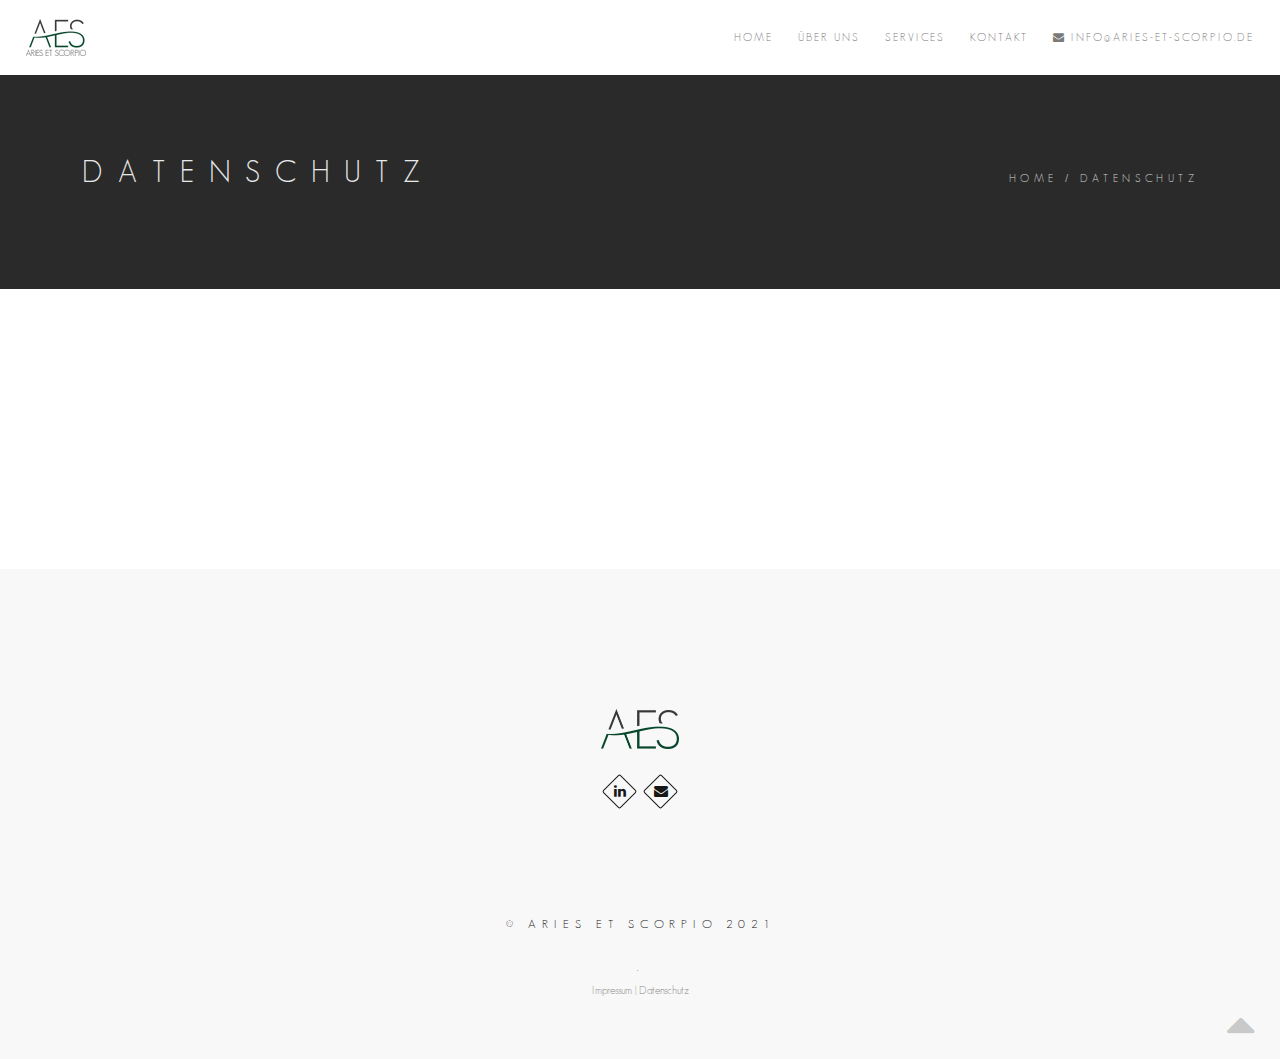
==== datenschutz.html @ bfdb9d90 "initial commit" ====
<!DOCTYPE html>
<!-- Change the value of lang="en" attribute if your website's language is not English.
You can find the code of your language here - https://www.w3schools.com/tags/ref_language_codes.asp -->
<html lang="de">
    <head>
        <title>Aries et Scorpio UG (haftungsbeschränkt)</title>
        <meta name="description" content="">    
        <meta charset="utf-8">
        <meta name="author" content="https://aries-et-scorpio.de">
        <!--[if IE]><meta http-equiv='X-UA-Compatible' content='IE=edge,chrome=1'><![endif]-->
        <meta name="viewport" content="width=device-width, initial-scale=1.0" />
        
        <!-- Favicons -->
        <link rel="shortcut icon" href="images/favicon.png">

        <!-- CSS -->
        <link rel="stylesheet" href="css/bootstrap.min.css">
        <link rel="stylesheet" href="css/style.css">
        <link rel="stylesheet" href="css/style-responsive.css">
        <link rel="stylesheet" href="css/animate.min.css">
        <link rel="stylesheet" href="css/vertical-rhythm.min.css">
        <link rel="stylesheet" href="css/owl.carousel.css">
        <link rel="stylesheet" href="css/magnific-popup.css">
    </head>
    <body class="appear-animate">
        
        <!-- Page Loader -->        
        <div class="page-loader">
            <div class="loader">Loading...</div>
        </div>
        <!-- End Page Loader -->

        <!-- Skip to Content -->
        <a href="#main" class="btn skip-to-content">Skip to Content</a>
        <!-- End Skip to Content -->
        
        <!-- Page Wrap -->
        <div class="page" id="top">
            
            <!-- Navigation panel -->
            <nav class="main-nav js-stick">
                <div class="full-wrapper relative clearfix">
                    <!-- Logo ( * your text or image into link tag *) -->
                    <div class="nav-logo-wrap local-scroll">
                        <a href="intro.html" class="logo">
                            <img src="images/logo-header.png" alt="" />
                        </a>
                    </div>
                    <div class="mobile-nav" role="button" tabindex="0">
                        <i class="fa fa-bars"></i>
                        <span class="sr-only">Menu</span>
                    </div>
                    
                    <!-- Main Menu -->
                    <div class="inner-nav desktop-nav">
                        <ul class="clearlist scroll-nav local-scroll">
                            <li><a href="index.html#home">Home</a></li>
                            <li><a href="index.html#about">Über uns</a></li>
                            <li><a href="index.html#services">Services</a></li>
                            <li><a href="index.html#contact">Kontakt</a></li>
                            <li><a href="mailto:info@aries-et-scorpio.de"><i class="fa fa-envelope"></i> info@aries-et-scorpio.de</a></li>    
                        </ul>
                    </div>
                     <!-- End Main Menu -->

                </div>
            </nav>
            <!-- End Navigation panel -->
            
            <main id="main">
            
                <!-- Head Section -->
                <section class="small-section bg-dark-lighter">
                    <div class="relative container align-left">
                        
                        <div class="row">
                            
                            <div class="col-md-8">
                                <h1 class="hs-line-11 font-alt mb-20 mb-xs-0">Datenschutz</h1>
                            </div>
                            
                            <div class="col-md-4 mt-30">
                                <div class="mod-breadcrumbs font-alt align-right">
                                    <a href="index.html">Home</a>&nbsp;/&nbsp;<a href="datenschutz.html">Datenschutz</a>
                                </div>
                                
                            </div>
                        </div>
                        
                    </div>
                </section>
                <!-- End Head Section -->
                
                
                <!-- Section -->
                <section class="page-section">
                    <div class="container relative">
                        
                        <div class="row section-text">
                            <div class="col-lg-10 offset-lg-1 col-xl-8 offset-xl-2">
                            
                                
                            </div>
                        </div>
                        
                    </div>
                </section>
                <!-- End Section -->
                
            
            </main>
            
             <!-- Foter -->
             <footer class="page-section bg-gray-lighter footer pb-60">
                <div class="container">
                    
                    <!-- Footer Logo -->
                    <div class="local-scroll mb-30 wow fadeInUp" data-wow-duration="1.2s">
                        <a href="#top"><img src="images/logo-footer.png" width="78" height="36" alt="Company logo" /><span class="sr-only">Scroll to the top of the page</span></a>
                    </div>
                    <!-- End Footer Logo -->
                    
                    <!-- Social Links -->
                    <div class="footer-social-links mb-110 mb-xs-60">
                        <a href="https://www.linkedin.com/company/aries-et-scorpio-ug-haftungsbeschr%C3%A4nkt" title="LinkedIn" target="_blank"><i class="fa fa-linkedin"></i> <span class="sr-only">LinkedIn+ profile</span></a>
                        <a href="mailto:info@aries-et-scorpio.de"><i class="fa fa-envelope"></i><span class="sr-only">info@aries-et-scorpio.de</span></a>   
                    </div>
                    <!-- End Social Links -->
                    
                    <!-- Footer Text -->
                    <div class="footer-text">
                        
                        <!-- Copyright -->
                        <div class="footer-copy font-alt">
                            <p>© Aries et Scorpio 2021</p>.
                        </div>
                        <!-- End Copyright -->
                        
                        
                        <div class="footer-made">
                           <a href="impressum.html" target="_blank">Impressum</a> | <a href="datenschutz.html" target="_blank">Datenschutz</a>                        
                        </div>
                        
                    </div>
                    <!-- End Footer Text --> 
                    
                 </div>
                 
                 
                 <!-- Top Link -->
                 <div class="local-scroll">
                     <a href="#top" class="link-to-top"><i class="fa fa-caret-up"></i></a>
                 </div>
                 <!-- End Top Link -->
                 
            </footer>
            <!-- End Foter -->
        
        
        </div>
        <!-- End Page Wrap -->
        
        
        <!-- JS -->
        <script type="text/javascript" src="js/jquery-3.5.1.min.js"></script>
        <script type="text/javascript" src="js/jquery.easing.1.3.js"></script>
        <script type="text/javascript" src="js/bootstrap.bundle.min.js"></script>        
        <script type="text/javascript" src="js/SmoothScroll.js"></script>
        <script type="text/javascript" src="js/jquery.scrollTo.min.js"></script>
        <script type="text/javascript" src="js/jquery.localScroll.min.js"></script>
        <script type="text/javascript" src="js/jquery.viewport.mini.js"></script>
        <script type="text/javascript" src="js/jquery.countTo.js"></script>
        <script type="text/javascript" src="js/jquery.appear.js"></script>
        <script type="text/javascript" src="js/jquery.sticky.js"></script>
        <script type="text/javascript" src="js/jquery.parallax-1.1.3.js"></script>
        <script type="text/javascript" src="js/jquery.fitvids.js"></script>
        <script type="text/javascript" src="js/owl.carousel.min.js"></script>
        <script type="text/javascript" src="js/isotope.pkgd.min.js"></script>
        <script type="text/javascript" src="js/imagesloaded.pkgd.min.js"></script>
        <script type="text/javascript" src="js/jquery.magnific-popup.min.js"></script>
        <script type="text/javascript" src="js/wow.min.js"></script>
        <script type="text/javascript" src="js/masonry.pkgd.min.js"></script>
        <script type="text/javascript" src="js/morphext.js"></script>
        <script type="text/javascript" src="js/jquery.lazyload.min.js"></script>
        <script type="text/javascript" src="js/all.js"></script>
        <script type="text/javascript" src="js/contact-form.js"></script>
        <script type="text/javascript" src="js/jquery.ajaxchimp.min.js"></script>        
        <!--[if lt IE 10]><script type="text/javascript" src="js/placeholder.js"></script><![endif]-->
        
    </body>
</html>
---- css/style.css ----
@charset "utf-8";
/*------------------------------------------------------------------
[Master Stylesheet]

Project: Rhythm
Version: 3.1
Last change: 12 June 2021
Primary use: MultiPurpose Template  
-------------------------------------------------------------------*/

@import "font-awesome.min.css";
@import "et-line.css";
@import url(https://fonts.googleapis.com/css?family=Dosis:300,400,700);

@font-face {
    font-family: 'Geosans';
    font-style: normal;
    font-weight: normal;
    src: local('Geosans'), url('../fonts/GeosansLight.woff') format('woff'), url('../fonts/GeosansLight.ttf') format('truetype');
}

/*------------------------------------------------------------------
[Table of contents]

1. Common styles
2. Page loader / .page-loader
3. Typography
4. Buttons
5. Forms fields
6. Home sections / .home-section
    6.1. Home content
    6.2. Scroll down icon
    6.3. Headings styles
7. Compact bar / .nav-bar-compact
8. Classic menu bar / .main-nav
9. Sections styles / .page-section, .small-section, .split-section
10. Alternative services / .alt-service-grid
11. Team / .team-grid
12. Features
13. Benefits (Process)
14. Counters
15. Portfolio / #portfolio
    15.1. Works filter
    15.2. Works grid
    15.3. Works full view
16. Banner section
17. Testimonial
    17.1. Logotypes
18. Post previews (news section)
19. Newsletter
20. Contact section
    20.1. Contact form
21. Bottom menu / .bot-menu
22. Google maps  /.google-map
23. Footer / .footer
24. Blog
    24.1. Pagination
    24.2. Comments
    24.3. Sidebar
25. Shop
26. Pricing
27. Shortcodes
    27.1. Owl Carousel
    27.2. Tabs
    27.3. Tabs minimal
    27.4. Alert messages
    27.5. Accordion
    27.6. Toggle
    27.7. Progress bars
    27.8. Font icons examples
    27.9. Intro page
28. Special demos
29. Skip to Content Link
30. Improve the readability
31. Wow animation fix
32. Morphext


/*------------------------------------------------------------------
# [Color codes]

# Black (active elements, links, text) #111
# Gray (text) #777
# Dark #111
# Dark Lighter #252525
# Gray BG #f4f4f4
# Gray BG Lighter #f8f8f8
# Mid grey #5f5f5f
# Borders #e9e9e9

# */


/*------------------------------------------------------------------
[Typography]

Body:               14px/1.6 "Geosans", arial, sans-serif;
Headers:            Dosis, arial, sans-serif;
Serif:              "Times New Roman", Times, serif;
Section Title:      35px/1.3 "Geosans", arial, sans-serif;
Section Heading:    24px/1.3 "Geosans", arial, sans-serif;
Section Text:       15px/1.7 "Geosans", arial, sans-serif;

-------------------------------------------------------------------*/


/* ==============================
   Common styles
   ============================== */
  
.align-center{ text-align:center !important; }
.align-left{ text-align:left !important;}
.align-right{ text-align:right !important; }
.text-justify{ text-align: justify !important; }
.left{float:left !important;}
.right{float:right !important;}
.relative{position:relative;}
.hidden{display:none;}
.inline-block{display:inline-block;}
.white{ color: #fff !important; }
.black{ color: #111 !important; }
.color{ color: #e41919 !important; }
.glass{ opacity: .5; };
.image-fullwidth img{
    width: 100%;
}
.stick-fixed{
    position: fixed !important;
    top: 0;
    left: 0;
}
.round{
    -webkit-border-radius: 2px !important;
    -moz-border-radius: 2px !important;
    border-radius: 2px !important;
}

::-moz-selection{ color: #fff; background:#000; }
::-webkit-selection{ color: #fff;    background:#000; }
::selection{ color: #fff;    background:#000; }

.animate, .animate *{
    -webkit-transition: all 0.27s cubic-bezier(0.000, 0.000, 0.580, 1.000);  
    -moz-transition: all 0.27s cubic-bezier(0.000, 0.000, 0.580, 1.000); 
    -o-transition: all 0.27s cubic-bezier(0.000, 0.000, 0.580, 1.000);
    -ms-transition: all 0.27s cubic-bezier(0.000, 0.000, 0.580, 1.000); 
    transition: all 0.27s cubic-bezier(0.000, 0.000, 0.580, 1.000);
}
.no-animate, .no-animate *{
    -webkit-transition: 0 none !important;  
    -moz-transition: 0 none !important;  
    -ms-transition: 0 none !important;
    -o-transition: 0 none !important;    
    transition:0 none !important;  
}

.shadow{
    -webkit-box-shadow: 0px 3px 50px rgba(0, 0, 0, .15);
    -moz-box-shadow: 0px 3px 50px rgba(0, 0, 0, .15);
    box-shadow: 0px 3px 50px rgba(0, 0, 0, .15);
}
.white-shadow{
    -webkit-box-shadow: 0px 0px 200px rgba(255, 255, 255, .2);
    -moz-box-shadow: 0px 0px 200px rgba(255, 255, 255, .2);
    box-shadow: 0px 0px 200px rgba(255, 255, 255, .2);
}

.clearlist, .clearlist li {
    list-style: none;
    padding: 0;
    margin: 0;
    background: none;
}

.full-wrapper {
    margin: 0 2%;
}
@media (min-width: 768px) {
    .container{
    	width: 750px;
    }
}
@media (min-width: 992px){ 
    .container{
        width: 970px;
    }
}
@media (min-width: 1200px){ 
    .container{
        width: 1170px;
    }
}
.container-fluid{
    max-width: 1170px;
    margin: 0 auto;
    padding: 0 20px;
    
    -webkit-box-sizing: border-box;
    -moz-box-sizing: border-box;
    box-sizing: border-box;
}
.container-1400{
    max-width: 1400px;
    margin: 0 auto;
    padding-left: 2%;
    padding-right: 2%;
    -webkit-box-sizing: border-box;
    -moz-box-sizing: border-box;
    box-sizing: border-box;
}
:root{
    scroll-behavior: auto;
}
html{
    overflow-y: scroll;
    -ms-overflow-style: scrollbar;
}
html, body{
    height: 100%;
    -webkit-font-smoothing: antialiased;
}
.page{
    overflow: hidden;
}

.body-masked{
    display: none;
    width: 100%;
    height: 100%;
    position: fixed;
    top: 0;
    left: 0;
    background: #fff url(../images/loader.gif) no-repeat center center;
    z-index: 100000;    
}

.mask-delay{
    -webkit-animation-delay: 0.75s;
    -moz-animation-delay: 0.75s;
    animation-delay: 0.75s;
}
.mask-speed{
    -webkit-animation-duration: 0.25s !important;
    -moz-animation-duration: 0.25s !important;
    animation-duration: 0.25s !important;
} 
iframe{
    border: none;
}
a, b, div, ul, li{
    -webkit-tap-highlight-color: rgba(0,0,0,0); 
    -webkit-tap-highlight-color: transparent; 
    -moz-outline-: none;
}
a:focus:not(.focus-visible),
a:active,
section:focus,
div:active,
div:focus{
    -moz-outline: none;
    outline: none;
}
a:focus.focus-visible,
button:focus.focus-visible,
div:focus.focus-visible{
    -moz-outline: 2px dotted #36a367 !important;
    outline: 2px dotted #36a367 !important;
    outline-offset: 0 !important;
}

img:not([draggable]), embed, object, video{
    max-width: 100%;
    height: auto;
}



/* ==============================
   Page loader
   ============================== */


.page-loader{
    display:block;
    width: 100%;
    height: 100%;
    position: fixed;
    top: 0;
    left: 0;
    background: #fefefe;
    z-index: 100000;    
}

.loader{
    width: 50px;
    height: 50px;
    position: absolute;
    top: 50%;
    left: 50%;
    margin: -25px 0 0 -25px;
    font-size: 10px;
    text-indent: -12345px;
    border-top: 1px solid rgba(0,0,0, 0.08);
    border-right: 1px solid rgba(0,0,0, 0.08);
    border-bottom: 1px solid rgba(0,0,0, 0.08);
    border-left: 1px solid rgba(0,0,0, 0.5);
  
    -webkit-border-radius: 50%;
    -moz-border-radius: 50%;
    border-radius: 50%;
  
    -webkit-animation: spinner 700ms infinite linear;
    -moz-animation: spinner 700ms infinite linear;
    -ms-animation: spinner 700ms infinite linear;
    -o-animation: spinner 700ms infinite linear;
    animation: spinner 700ms infinite linear;
    
    will-change: transform;
  
    z-index: 100001;
}

@-webkit-keyframes spinner {
  0% {
    -webkit-transform: rotate(0deg);
    -moz-transform: rotate(0deg);
    -ms-transform: rotate(0deg);
    -o-transform: rotate(0deg);
    transform: rotate(0deg);
  }

  100% {
    -webkit-transform: rotate(360deg);
    -moz-transform: rotate(360deg);
    -ms-transform: rotate(360deg);
    -o-transform: rotate(360deg);
    transform: rotate(360deg);
  }
}

@-moz-keyframes spinner {
  0% {
    -webkit-transform: rotate(0deg);
    -moz-transform: rotate(0deg);
    -ms-transform: rotate(0deg);
    -o-transform: rotate(0deg);
    transform: rotate(0deg);
  }

  100% {
    -webkit-transform: rotate(360deg);
    -moz-transform: rotate(360deg);
    -ms-transform: rotate(360deg);
    -o-transform: rotate(360deg);
    transform: rotate(360deg);
  }
}

@-o-keyframes spinner {
  0% {
    -webkit-transform: rotate(0deg);
    -moz-transform: rotate(0deg);
    -ms-transform: rotate(0deg);
    -o-transform: rotate(0deg);
    transform: rotate(0deg);
  }

  100% {
    -webkit-transform: rotate(360deg);
    -moz-transform: rotate(360deg);
    -ms-transform: rotate(360deg);
    -o-transform: rotate(360deg);
    transform: rotate(360deg);
  }
}

@keyframes spinner {
  0% {
    -webkit-transform: rotate(0deg);
    -moz-transform: rotate(0deg);
    -ms-transform: rotate(0deg);
    -o-transform: rotate(0deg);
    transform: rotate(0deg);
  }

  100% {
    -webkit-transform: rotate(360deg);
    -moz-transform: rotate(360deg);
    -ms-transform: rotate(360deg);
    -o-transform: rotate(360deg);
    transform: rotate(360deg);
  }
}



/* ==============================
   Typography
   ============================== */

body{
    color: #111;
    font-size: 14px;
    font-family: "Geosans", arial, sans-serif;
    line-height: 1.6;    
    -webkit-font-smoothing: antialiased;
}

a{
    color: #111;
    text-decoration: underline;
}
a:hover{
    color: #888;
    text-decoration: underline;
}

h1,h2,h3,h4,h5,h6{
    margin-bottom: 1.3em;
    line-height: 1.4;
    font-weight: 400;
   
}
h1, .h1{
    font-size: 32px;
}
h2, .h2,{
    font-size: 28px;
}
h3, .h3{
    font-size: 24px;
}
h4, .h4{
    font-size: 18px;
}
h5, .h5{
    font-size: 14px;
}
h6, .h6{
    font-size: 12px;
    font-weight: 700;
}
p{
    margin: 0 0 2em 0;
}
ul, ol{
    margin: 0 0 1.5em 0;
}
blockquote{
    margin: 3em 0 3em 0;
    padding: 0;
    border: none;
    background: none;
    font-style: normal;
    line-height: 1.7;
    color: #777;
}
blockquote p{
    margin-bottom: 1em;
    font-size: 24px;
    font-weight: 300;
    font-style: normal;
    line-height: 1.6;
}
blockquote footer{    
    font-size: 11px;
    font-weight: 400;
    text-transform: uppercase;
    letter-spacing: 2px;
}
dl dt{
    margin-bottom: 5px;
}
dl dd{
    margin-bottom: 15px;
}
pre{
    background-color: #f9f9f9;
    border-color: #ddd;

}
hr{
    background-color: #000;
    opacity: .08;
}
hr.white{
    background-color: #fff
}
.uppercase{
    text-transform: uppercase;
    letter-spacing: 1px;
}
.font-alt{
    font-family: "Geosans", arial, sans-serif;
    text-transform: uppercase;
    letter-spacing: 0.2em;
}
.serif{
    font-family: "Times New Roman", Times, serif;
    font-style: italic;
    font-weight: normal;
}
.normal{
    font-weight: normal;
}
.strong,
strong{
    font-weight: 700 !important;
}
.lead{
    margin: 1em 0 2em 0;
    font-size: 140%;
    line-height: 1.6;
}
.text{        
    font-size: 16px;
    font-weight: 300;
    color: #5f5f5f;
    line-height: 1.8;
}
.text h1,
.text h2,
.text h3,
.text h4,
.text h5,
.text h6{
    color: #111;
}

.dropcap{
    float: left;
    font-size: 3em;
    line-height: 1;
    padding: 2px 8px 2px 0;    
}

.table td{
    border-color: #ddd;
}
.table tr:first-child td{
    border-top: 1px solid #ddd;
}

.big-icon{
    display: block;
    width: 90px;
    height: 90px;
    margin: 0 auto 20px;
    border: 3px solid #fff;
    text-align: center;
    line-height: 88px;
    font-size: 32px;
    color: rgba(255,255,255, .97);
    
    -webkit-border-radius: 50%;
    -moz-border-radius: 50%;
    border-radius: 50%;
    
    -webkit-transition: all 0.27s cubic-bezier(0.000, 0.000, 0.580, 1.000);  
    -moz-transition: all 0.27s cubic-bezier(0.000, 0.000, 0.580, 1.000); 
    -o-transition: all 0.27s cubic-bezier(0.000, 0.000, 0.580, 1.000);
    -ms-transition: all 0.27s cubic-bezier(0.000, 0.000, 0.580, 1.000); 
    transition: all 0.27s cubic-bezier(0.000, 0.000, 0.580, 1.000);
}
.big-icon .fa-play{
    position: relative;
    left: 4px;
}
.big-icon.big-icon-rs{
    border: none;
    width: auto;
    height: auto;
    font-size: 96px;
}

.big-icon-link{
    display: inline-block;
    text-decoration: none;
}
.big-icon-link:hover{
    border-color: transparent !important;
}
.big-icon-link:hover .big-icon{
    border-color: #fff;
    color: #fff;
    
    -webkit-transition: 0 none !important;  
    -moz-transition: 0 none !important;  
    -ms-transition: 0 none !important;
    -o-transition: 0 none !important;    
    transition:0 none !important;  
}
.big-icon-link:active .big-icon{
    -webkit-transform: scale(0.99);
    -moz-transform: scale(0.99);
    -o-transform: scale(0.99);
    -ms-transform: scale(0.99);
    transform: scale(0.99);
}

.wide-heading{
    display: block;
    margin-bottom: 10px;
    font-size: 48px;
    font-weight: 400;
    letter-spacing: 0.4em;    
    text-align: center;
    text-transform: uppercase;
    opacity: .9;
    
    -webkit-transition: all 0.27s cubic-bezier(0.000, 0.000, 0.580, 1.000);  
    -moz-transition: all 0.27s cubic-bezier(0.000, 0.000, 0.580, 1.000); 
    -o-transition: all 0.27s cubic-bezier(0.000, 0.000, 0.580, 1.000);
    -ms-transition: all 0.27s cubic-bezier(0.000, 0.000, 0.580, 1.000); 
    transition: all 0.27s cubic-bezier(0.000, 0.000, 0.580, 1.000);
}

.big-icon-link:hover,
.big-icon-link:hover .wide-heading{
    color: #fff;
    text-decoration: none;
}
.sub-heading{
    font-size: 16px;
    font-style: italic;
    text-align: center;
    line-height: 1.3;
    color: rgba(255,255,255, .75);
}

.big-icon.black{
    color: #000;
    border-color: rgba(0,0,0, .75);
}
.big-icon-link:hover .big-icon.black{
    color: #000;
    border-color: #000;
}
.wide-heading.black{
    color: rgba(0,0,0, .87);
}
.big-icon-link.black:hover,
.big-icon-link:hover .wide-heading.black{
    color: #000;
    text-decoration: none;
}
.sub-heading.black{
    color: rgba(0,0,0, .75);
}



/* ==============================
   Buttons
   ============================== */
  
.btn-mod,
a.btn-mod{
    -webkit-box-sizing: border-box;
    -moz-box-sizing: border-box;
    box-sizing: border-box;
    padding: 4px 13px;
    color: #fff;
    background: rgba(34,34,34, .9);
    border: 2px solid transparent;
    font-size: 11px;
    font-weight: 400;
    text-transform: uppercase;
    text-decoration: none;
    letter-spacing: 2px;
    
    -webkit-border-radius: 0;
    -moz-border-radius: 0;
    border-radius: 0;
    
    -webkit-box-shadow: none;
    -moz-box-shadow: none;
    box-shadow: none;
    
    -webkit-transition: all 0.2s cubic-bezier(0.000, 0.000, 0.580, 1.000);  
    -moz-transition: all 0.2s cubic-bezier(0.000, 0.000, 0.580, 1.000); 
    -o-transition: all 0.2s cubic-bezier(0.000, 0.000, 0.580, 1.000);
    -ms-transition: all 0.2s cubic-bezier(0.000, 0.000, 0.580, 1.000); 
    transition: all 0.2s cubic-bezier(0.000, 0.000, 0.580, 1.000);
}
.btn-mod:hover,
.btn-mod:focus,
a.btn-mod:hover,
a.btn-mod:focus{
    font-weight: 400;
    color: rgba(255,255,255, .85);
    background: rgba(0,0,0, .7);
    text-decoration: none;
    outline: none;
    border-color: transparent;    
    -webkit-box-shadow: none;
    box-shadow: none;
}
.btn-mod:active{
    cursor: pointer !important;
    outline: none !important;
}

.btn-mod.btn-small{
    height: auto;
    padding: 6px 17px;
    font-size: 11px;
    letter-spacing: 1px;
} 
.btn-mod.btn-medium{
    height: auto;
    padding: 8px 37px;
    font-size: 12px;
} 
.btn-mod.btn-large{
    height: auto;
    padding: 12px 45px;
    font-size: 13px;
} 

.btn-mod.btn-glass{
    color: rgba(255,255,255, .75);
    background: rgba(0,0,0, .40);
}
.btn-mod.btn-glass:hover,
.btn-mod.btn-glass:focus{
    color: rgba(255,255,255, 1);
    background: rgba(0,0,0, 1);
}

.btn-mod.btn-border{
    color: #151515;
    border: 2px solid #151515;
    background: transparent;
}
.btn-mod.btn-border:hover,
.btn-mod.btn-border:focus{
    color: #fff;
    border-color: transparent;
    background: #000;
}

.btn-mod.btn-border-c{
    color: #e41919;
    border: 2px solid #e41919;
    background: transparent;
}
.btn-mod.btn-border-c:hover,
.btn-mod.btn-border-c:focus{
    color: #fff;
    border-color: transparent;
    background: #e41919;
}

.btn-mod.btn-border-w{
    color: #fff;
    border: 2px solid rgba(255,255,255, .75);
    background: transparent;
}
.btn-mod.btn-border-w:hover,
.btn-mod.btn-border-w:focus{
    color: #111;
    border-color: transparent;
    background: #fff;
}

.btn-mod.btn-w{
    color: #111;
    background: rgba(255,255,255, .8);
}
.btn-mod.btn-w:hover,
.btn-mod.btn-w:focus{
    color: #111;
    background: #fff;
}

.btn-mod.btn-w-color{
    color: #e41919;
    background: #fff;
}
.btn-mod.btn-w-color:hover,
.btn-mod.btn-w-color:focus{
    color: #151515;
    background: #fff;
}

.btn-mod.btn-gray{
    color: #777;
    background: #e5e5e5;
}
.btn-mod.btn-gray:hover,
.btn-mod.btn-gray:focus{
    color: #444;
    background: #d5d5d5;
}

.btn-mod.btn-color{
    color: #fff;
    background: #e41919;
}
.btn-mod.btn-color:hover,
.btn-mod.btn-color:focus{
    color: #fff;
    background: #e41919;
    opacity: .85;
}

.btn-mod.btn-circle{
    -webkit-border-radius: 30px;
    -moz-border-radius: 30px;
    border-radius: 30px;
}
.btn-mod.btn-round{
    -webkit-border-radius: 2px;
    -moz-border-radius: 2px;
    border-radius: 2px;
}
.btn-icon{
    position: relative;
    border: none;
    overflow: hidden;
}
.btn-icon.btn-small{
    overflow: hidden;
}
.btn-icon > span{
    width: 100%;
    height: 50px;
    line-height: 50px;
    margin-top: -25px;
    position: absolute;
    top: 50%;
    left: 0;
    color: #777;
    font-size: 48px;
    opacity: .2;
    
    -webkit-transition: all 0.2s cubic-bezier(0.000, 0.000, 0.580, 1.000);  
    -moz-transition: all 0.2s cubic-bezier(0.000, 0.000, 0.580, 1.000); 
    -o-transition: all 0.2s cubic-bezier(0.000, 0.000, 0.580, 1.000);
    -ms-transition: all 0.2s cubic-bezier(0.000, 0.000, 0.580, 1.000); 
    transition: all 0.2s cubic-bezier(0.000, 0.000, 0.580, 1.000);
}
.btn-icon:hover > span{
    opacity: 0;
    
    -webkit-transform: scale(2);
    -moz-transform: scale(2);
    -o-transform: scale(2);
    -ms-transform: scale(2);
    transform: scale(2);
}
.btn-icon > span.white{
    color: #fff;
}
.btn-icon > span.black{
    color: #000;
}
.btn-full{
    width: 100%;
}


/* ==============================
   Forms fields
   ============================== */

.form input[type="text"],
.form input[type="email"],
.form input[type="checkbox"],
.form input[type="number"],
.form input[type="url"],
.form input[type="search"],
.form input[type="tel"],
.form input[type="password"],
.form input[type="date"],
.form input[type="color"],
.form select{
    display: inline-block;
    height: 27px;
    vertical-align: middle;
    font-size: 11px;
    font-weight: 400;
    letter-spacing: 1px;
    color: #777;
    border: 1px solid rgba(0,0,0, .1);
    padding-left: 7px;
    padding-right: 7px;
    
    -webkit-border-radius: 0.1px;
    -moz-border-radius: 0.1px;
    border-radius: 0.1px;
    
    -webkit-box-shadow: none;
    -moz-box-shadow: none;
    box-shadow: none;
    
    -moz-box-sizing: border-box;
    -webkit-box-sizing: border-box;
    box-sizing: border-box;
    
    -webkit-transition: all 0.2s cubic-bezier(0.000, 0.000, 0.580, 1.000);  
    -moz-transition: all 0.2s cubic-bezier(0.000, 0.000, 0.580, 1.000); 
    -o-transition: all 0.2s cubic-bezier(0.000, 0.000, 0.580, 1.000);
    -ms-transition: all 0.2s cubic-bezier(0.000, 0.000, 0.580, 1.000); 
    transition: all 0.2s cubic-bezier(0.000, 0.000, 0.580, 1.000);
    
    appearance: auto;
    -moz-appearance: auto;
    -webkit-appearance: auto;
}
.form select{
    font-size: 12px;
}
.form select[multiple]{
    height: auto;
}
.form input[type="text"]:hover,
.form input[type="email"]:hover,
.form input[type="checkbox"]:hover,
.form input[type="number"]:hover,
.form input[type="url"]:hover,
.form input[type="search"]:hover,
.form input[type="tel"]:hover,
.form input[type="password"]:hover,
.form input[type="date"]:hover,
.form input[type="color"]:hover,
.form select:hover{
    border-color: rgba(0,0,0, .2);
}
.form input[type="text"]:focus,
.form input[type="email"]:focus,
.form input[type="checkbox"]:focus,
.form input[type="number"]:focus,
.form input[type="url"]:focus,
.form input[type="search"]:focus,
.form input[type="tel"]:focus,
.form input[type="password"]:focus,
.form input[type="date"]:focus,
.form input[type="color"]:focus,
.form select:focus{
    color: #111;
    border-color: rgba(0,0,0, .7);    
    -webkit-box-shadow: 0 0 3px rgba(0,0,0, .3);
    -moz-box-shadow: 0 0 3px rgba(0,0,0, .3);
    box-shadow: 0 0 3px rgba(0,0,0, .3);
    outline: none;
}
.form input[type="text"].input-lg,
.form input[type="email"].input-lg,
.form input[type="checkbox"].input-lg,
.form input[type="number"].input-lg,
.form input[type="url"].input-lg,
.form input[type="search"].input-lg,
.form input[type="tel"].input-lg,
.form input[type="password"].input-lg,
.form input[type="date"].input-lg,
.form input[type="color"].input-lg,
.form select.input-lg{
    height: 48px;
    padding-left: 15px;
    padding-right: 15px;
    font-size: 13px;
}
.form input[type="text"].input-md,
.form input[type="email"].input-md,
.form input[type="checkbox"].input-md,
.form input[type="number"].input-md,
.form input[type="url"].input-md,
.form input[type="search"].input-md,
.form input[type="tel"].input-md,
.form input[type="password"].input-md,
.form input[type="date"].input-md,
.form input[type="color"].input-md,
.form select.input-md{
    height: 39px;
    padding-left: 13px;
    padding-right: 13px;
    font-size: 12px;
}
.form input[type="text"].input-sm,
.form input[type="email"].input-sm,
.form input[type="checkbox"].input-sm,
.form input[type="number"].input-sm,
.form input[type="url"].input-sm,
.form input[type="search"].input-sm,
.form input[type="tel"].input-sm,
.form input[type="password"].input-sm,
.form input[type="date"].input-sm,
.form input[type="color"].input-sm,
.form select.input-sm{
    height: 32px;
    padding-left: 10px;
    padding-right: 10px;
}
.form textarea{
    font-size: 12px;
    font-weight: 400;
    letter-spacing: 1px;
    color: #777;
    border-color: rgba(0,0,0, .1);
    outline: none;
    
    -webkit-box-shadow: none;
    -moz-box-shadow: none;
    box-shadow: none;
    
    -webkit-border-radius: 0;
    -moz-border-radius: 0;
    border-radius: 0;
}
.form textarea:hover{
    border-color: rgba(0,0,0, .2);
}
.form textarea:focus{
    color: #111;
    border-color: rgba(0,0,0, .7);
    -webkit-box-shadow: 0 0 3px rgba(21,21,21, .3);
    -moz-box-shadow: 0 0 3px rgba(21,21,21, .3);
    box-shadow: 0 0 3px rgba(21,21,21, .3);
}

.form .form-group{
    margin-bottom: 10px;
}

.form input.error{
    border-color: #e41919;
}
.form div.error{
    margin-top: 20px;
    padding: 13px 20px;
    text-align: center;
    background: rgba(228,25,25, .75);
    color: #fff;
}
.form div.error a,
.form div.error a:hover{
    color: #fff;
}
.form div.success{
    margin-top: 20px;
    padding: 13px 20px;
    text-align: center;
    background: rgba(50,178,95, .75);
    color: #fff;
}

.form-tip{
    font-size: 11px;
    color: #aaa;
}
.form-tip .fa{
    font-size: 12px;
}


/* ==============================
   Home sections
   ============================== */
  
/*
 * Header common styles
 */

.home-section{
    width: 100%;
    display: block;    
    position: relative;
    overflow: hidden;
    background-repeat: no-repeat;
    background-attachment: fixed;
    background-position: center center;
    -webkit-background-size: cover;
    -moz-background-size: cover;
    -o-background-size: cover;
    background-size: cover;
}

.home-content{
    display: table;
    width: 100%;
    height: 100%;
    text-align: center;
}


/* Home content */

.home-content{
    position: relative;
}
.home-text{
    display: table-cell;
    height: 100%;
    vertical-align: middle;
}

/* Scroll down icon */

@-webkit-keyframes scroll-down-anim {
    0%{ bottom: 2px; }
    50%{ bottom: 7px; }
    100%{ bottom: 2px; }
}
@-moz-keyframes scroll-down-anim {
    0%{ bottom: 2px; }
    50%{ bottom: 7px; }
    100%{ bottom: 2px; }
}
@-o-keyframes scroll-down-anim {
    0%{ bottom: 2px; }
    50%{ bottom: 7px; }
    100%{ bottom: 2px; }
}
@keyframes scroll-down-anim {
    0%{ bottom: 2px; }
    50%{ bottom: 7px; }
    100%{ bottom: 2px; }
}

.scroll-down{
    width: 40px;
    height: 40px;
    margin-left: -20px;
    position: absolute;
    bottom: 20px;
    left: 50%;
    text-align: center;
    text-decoration: none;
    
    -webkit-transition: all 500ms cubic-bezier(0.250, 0.460, 0.450, 0.940); 
    -moz-transition: all 500ms cubic-bezier(0.250, 0.460, 0.450, 0.940); 
    -o-transition: all 500ms cubic-bezier(0.250, 0.460, 0.450, 0.940); 
    transition: all 500ms cubic-bezier(0.250, 0.460, 0.450, 0.940); 

}

.scroll-down:before{
    display: block;
    content: "";
    width: 20px;
    height: 20px;
    margin: 0 0 0 -10px;
    position: absolute;
    bottom: 0;
    left: 50%;
    background: #fff;
    
    -webkit-border-radius: 2px;
    -moz-border-radius: 2px;
    border-radius: 2px;
    
    -webkit-transform: rotate(45deg);
    -moz-transform: rotate(45deg);
    -o-transform: rotate(45deg);
    -ms-transform: rotate(45deg);
    transform: rotate(45deg);
    
    -webkit-transition: all 500ms cubic-bezier(0.250, 0.460, 0.450, 0.940); 
    -moz-transition: all 500ms cubic-bezier(0.250, 0.460, 0.450, 0.940); 
    -o-transition: all 500ms cubic-bezier(0.250, 0.460, 0.450, 0.940); 
    transition: all 500ms cubic-bezier(0.250, 0.460, 0.450, 0.940);
    
    z-index: 1;
}

.scroll-down:hover:before{
    opacity: .6;
}


.scroll-down-icon{
    display: block;
    width: 10px;
    height: 10px;
    margin-left: -5px;
    position: absolute;
    left: 50%;
    bottom: 4px;
    color: #111;
    font-size: 15px;

    -webkit-animation: scroll-down-anim 1s infinite;
    -moz-animation: scroll-down-anim 1s infinite;
    -o-animation: scroll-down-anim 1s infinite;
    animation: scroll-down-anim 1s infinite; 
    
   
   z-index: 2;
}


/*
 * HTML5 BG VIdeo
 */

.bg-video-wrapper{
    position: absolute;
    width: 100%;
    height: 100%;
    top: 0px;
    left: 0px;
    z-index: 0;
} 
.bg-video-overlay{
    position: absolute;
    width: 100%;
    height: 100%;
    top: 0px;
    left: 0px;
}
.bg-video-wrapper video{
    max-width: inherit;
    height: inherit;
    z-index: 0;
} 
a.bg-video-button-muted{
    display:block;
    width: 1em;
    height: 1em;
    position: absolute;
    bottom: 15px;
    left: 15px;    
    font-size: 28px;
    line-height: 1;
    color: #fff;  
    opacity: .75;    
    z-index: 1000;
}


/* 
 * Headings styles
 */


.hs-wrap{
    max-width: 570px;
    margin: 0 auto;
    padding: 47px 30px 53px;
    position: relative;
    text-align: center;    
    
    -moz-box-sizing: border-box;
    -webkit-box-sizing: border-box;
    box-sizing: border-box;
    
    border: 1px solid rgba(255,255,255, .5);
}

.hs-wrap-1{
    max-width: 350px;
    margin: 0 auto;
    position: relative;
    text-align: center;
    
    -moz-box-sizing: border-box;
    -webkit-box-sizing: border-box;
    box-sizing: border-box;
}

.hs-line-1{
    margin-top: 0;
    position: relative;
    text-transform: uppercase;
    font-size: 30px;
    font-weight: 400;
    letter-spacing: 51px;
    color: #fff;
    opacity: .9;
}
.hs-line-2{
    margin-top: 0;
    position: relative;
    font-size: 72px;
    font-weight: 400;
    text-transform: uppercase;
    letter-spacing: 0.085em;
    line-height: 1.3;
    color: rgba(255,255,255, .85);
}
.hs-line-3{
    margin-top: 0;
    position: relative;
    font-size: 13px;
    font-weight: 700;
    text-transform: uppercase;
    letter-spacing: 2px;
    color: rgba(255,255,255, .7);
}

.hs-line-4{
    margin-top: 0;
    position: relative;
    font-size: 14px;
    font-weight: 400;
    text-transform: uppercase;
    letter-spacing: 3px;
    color: rgba(255,255,255, .85);
}
.hs-line-5{
    margin-top: 0;
    position: relative;
    font-size: 62px;
    font-weight: 400;
    line-height: 1.2;
    text-transform: uppercase;
    letter-spacing: 0.32em;
    opacity: .85;
}
.hs-line-6{
    margin-top: 0;
    position: relative;
    font-size: 19px;
    font-weight: 300;
    line-height: 1.2;
    opacity: .35;
}
.hs-line-6.no-transp{
    opacity: 1;
}
.hs-line-7{
    margin-top: 0;
    position: relative;
    font-size: 64px;
    font-weight: 800;
    text-transform: uppercase;
    letter-spacing: 2px;
    line-height: 1.2;
}
.hs-line-8{
    margin-top: 0;
    position: relative;
    font-size: 16px;
    font-weight: 400;
    letter-spacing: 0.3em;
    line-height: 1.2;
    opacity: .75;
}
.hs-line-8.no-transp{
    opacity: 1;
}

.hs-line-9{
    margin-top: 0;
    position: relative;
    font-size: 96px;
    font-weight: 800;
    text-transform: uppercase;
    letter-spacing: 2px;
    line-height: 1.2;
}
.hs-line-10{
    margin-top: 0;
    display: inline-block;
    position: relative;
    padding: 15px 24px;
    background: rgba(0,0,0, .75);
    font-size: 12px;
    font-weight: 400;
    text-transform: uppercase;
    letter-spacing: 2px;
    color: rgba(255,255,255, .85);
}
.hs-line-10 > span{
    margin: 0 10px;
}
.hs-line-10.highlight{
    background: #e41919;
    opacity: .65;
}
.hs-line-10.transparent{
    background: none;
    color: #aaa;
    padding: 0;
}
.hs-line-11{
    margin-top: 0;
    position: relative;
    font-size: 30px;
    font-weight: 400;
    text-transform: uppercase;
    letter-spacing: 0.5em;
    line-height: 1.8;
    opacity: .9;
}
.hs-line-12{
    margin-top: 0;
    position: relative;
    font-size: 80px;
    font-weight: 400;
    line-height: 1.2;
    text-transform: uppercase;
    letter-spacing: 0.4em;
}
.hs-line-13{
    margin-top: 0;
    position: relative;
    font-size: 96px;
    font-weight: 400;
    line-height: 1;
    text-transform: uppercase;
    letter-spacing: 0.3em;
}
.hs-line-14{
    margin-top: 0;
    position: relative;
    font-size: 48px;
    font-weight: 400;
    line-height: 1.4;
    text-transform: uppercase;
    letter-spacing: 0.7em;
}
.hs-line-15{
    margin-top: 0;
    position: relative;
    font-size: 36px;
    font-weight: 400;
    text-transform: uppercase;
    letter-spacing: 0.2em;
    line-height: 1.3;
}
.no-transp{
    opacity: 1 !important;
}

.fullwidth-galley-content{
    position: absolute;
    top: 0;
    left: 0;
    width: 100%;
    z-index: 25;
}

/* ==============================
   Top bar
   ============================== */
  
.top-bar{
    min-height: 40px;
    background: #fbfbfb;
    border-bottom: 1px solid rgba(0,0,0, .05);
    font-size: 11px;
    letter-spacing: 1px;
}

/*
 * Top links
 */

.top-links{
    list-style: none;
    margin: 0;
    padding: 0;
    text-transform: uppercase;
}
.top-links li{
    float: left;
    border-left: 1px solid rgba(0,0,0, .05);
}
.top-links li:last-child{
    border-right: 1px solid rgba(0,0,0, .05);
}
.top-links li .fa{
    font-size: 14px;
    position: relative;
    top: 1px;
}
.top-links li .tooltip{
    text-transform: none;
    letter-spacing: normal;
    z-index: 2003;
    
}
.top-links li a{
    display: block;
    min-width: 40px;
    height: 40px;
    line-height: 40px;
    padding: 0 10px;
    text-decoration: none;
    text-align: center;
    color: #999;
    
    -webkit-box-sizing: border-box;
    -moz-box-sizing: border-box;
    box-sizing: border-box;
    
    -webkit-transition: all 0.1s cubic-bezier(0.000, 0.000, 0.580, 1.000);  
    -moz-transition: all 0.1s cubic-bezier(0.000, 0.000, 0.580, 1.000); 
    -o-transition: all 0.1s cubic-bezier(0.000, 0.000, 0.580, 1.000);
    -ms-transition: all 0.1s cubic-bezier(0.000, 0.000, 0.580, 1.000); 
    transition: all 0.1s cubic-bezier(0.000, 0.000, 0.580, 1.000);
}
.top-links li a:hover{
    color: #555;
    background-color: rgba(0,0,0, .02);
}

/*
 * Top bar dark
 */

.top-bar.dark{
    background-color: #333;
    border-bottom: none;
}
.top-bar.dark .top-links li,
.top-bar.dark .top-links li:last-child{
    border-color: rgba(255,255,255, .07);
}
.top-bar.dark .top-links li a{
    color: #aaa;
}
.top-bar.dark .top-links li a:hover{
    color: #ccc;
    background-color: rgba(255,255,255, .05);
}


/* ==============================
   Classic menu bar
   ============================== */


/* Logo (in navigation panel)*/

.nav-logo-wrap{
    float: left;
    margin-right: 20px;
}
.nav-logo-wrap .logo{
    display: table-cell;
    vertical-align: middle;
    max-width: 118px;
    height: 75px;
    
    -webkit-transition: all 0.27s cubic-bezier(0.000, 0.000, 0.580, 1.000);  
    -moz-transition: all 0.27s cubic-bezier(0.000, 0.000, 0.580, 1.000); 
    -o-transition: all 0.27s cubic-bezier(0.000, 0.000, 0.580, 1.000);
    -ms-transition: all 0.27s cubic-bezier(0.000, 0.000, 0.580, 1.000); 
    transition: all 0.27s cubic-bezier(0.000, 0.000, 0.580, 1.000);
}
.nav-logo-wrap .logo img{
    max-height: 100%;
}
.nav-logo-wrap .logo:before,
.nav-logo-wrap .logo:after{
    display: none;
}
.logo,
a.logo:hover{
    font-family: Dosis, arial, sans-serif;
    font-size: 18px;
    font-weight: 400 !important;
    text-transform: uppercase;
    letter-spacing: 0.2em;
    text-decoration: none;
    color: rgba(0,0,0, .9);
}

/*
 * Desktop nav
 */

.main-nav{
    width: 100%;
    height: 75px !important;
    position: relative;
    top: 0;
    left: 0;
    text-align: left;
    background: rgba(255,255,255, .97);
    
    -webkit-box-shadow: 0 1px 0 rgba(0,0,0,.05);
    -moz-box-shadow: 0 1px 0 rgba(0,0,0,.05);
    box-shadow:  0 1px 0 rgba(0,0,0,.05);
    
    z-index: 1030;
    
    -webkit-transition: height 0.27s cubic-bezier(0.000, 0.000, 0.580, 1.000);  
    -moz-transition: height 0.27s cubic-bezier(0.000, 0.000, 0.580, 1.000); 
    -o-transition: height 0.27s cubic-bezier(0.000, 0.000, 0.580, 1.000);
    -ms-transition: height 0.27s cubic-bezier(0.000, 0.000, 0.580, 1.000); 
    transition: height 0.27s cubic-bezier(0.000, 0.000, 0.580, 1.000);
}


.small-height{
    height: 55px !important;
}
.small-height .inner-nav ul li a{
    height: 55px !important;
    line-height: 55px !important;
}
.inner-nav{
    display: inline-block;
    position: relative;
    float: right;
}
.inner-nav ul{
    float: right;
    margin: auto;
    font-size: 11px;
    font-weight: 400;
    letter-spacing: 1px;
    text-transform: uppercase;
    text-align: center;
    line-height: 1.3;
}
.inner-nav ul li {
    float: left;
    margin-left: 30px;
    position: relative;
}
.inner-nav ul li a{
    color: #777;
    letter-spacing: 2px;
    display: inline-block;
    -moz-box-sizing: border-box;
    -webkit-box-sizing: border-box;
    box-sizing: border-box;
    text-decoration: none;
    
    -webkit-transition: all 0.27s cubic-bezier(0.000, 0.000, 0.580, 1.000);  
    -moz-transition: all 0.27s cubic-bezier(0.000, 0.000, 0.580, 1.000); 
    -o-transition: all 0.27s cubic-bezier(0.000, 0.000, 0.580, 1.000);
    -ms-transition: all 0.27s cubic-bezier(0.000, 0.000, 0.580, 1.000); 
    transition: all 0.27s cubic-bezier(0.000, 0.000, 0.580, 1.000);
}
.inner-nav ul > li:first-child > a{

}  
.inner-nav ul li a:hover,
.inner-nav ul li a.active{
    color: #000;
    text-decoration: none;
}



/* Menu sub */

.mn-sub{
    display: none;
    width: 200px;
    position: absolute;
    top: 100%;
    left: 0;
    padding: 0;
    background: rgba(30,30,30, .97);
}
.mn-sub li{
    display: block;
    width: 100%;
    margin: 0 !important;
}
.inner-nav ul li .mn-sub li a{
    display: block;
    width: 100%;
    height: auto !important;
    line-height: 1.3 !important;
    position: relative;
    -moz-box-sizing: border-box;
    box-sizing: border-box;
    margin: 0;
    padding: 11px 15px;
    font-size: 13px;
    text-align: left;
    text-transform: none;    
    border-left: none;
    border-right: none;
    letter-spacing: 0;
    color: #b0b0b0 !important;
    outline-offset: -2px !important;
    cursor: pointer;
}

.mobile-on .mn-has-multi > li:last-child > a{
    border-bottom: 1px solid rgba(255,255,255, .065) !important;
}

.mn-sub li a:hover,
.inner-nav ul li .mn-sub li a:hover,
.mn-sub li a.active{
    background: rgba(255,255,255, .09);
    color: #f5f5f5 !important;
}

.mn-sub li ul{
    left: 100%;
    right: auto;
    top: 0;
    border-left: 1px solid rgba(255,255,255, .07);
}
.inner-nav > ul > li:last-child .mn-sub,
.inner-nav li .mn-sub.to-left{
    left: auto;
    right: 0;
}
.inner-nav > ul > li:last-child .mn-sub li ul,
.inner-nav > li:last-child .mn-sub li ul,
.inner-nav li .mn-sub li ul.to-left{
    left: auto;
    right: 100%;
    top: 0;
    border-left: none;
    border-right: 1px solid rgba(255,255,255, .07);
}
.mobile-on .inner-nav li:last-child .mn-sub li ul{
    left: auto;
    right: auto;
    top: 0;
}

.mn-wrap{
    padding: 8px;
}

/* Menu sub multi */

.mn-has-multi{
    width: auto !important;
    padding: 15px;
    text-align: left;
    white-space: nowrap;
}
.mn-sub-multi{
    width: 190px !important;
    overflow: hidden;
    white-space: normal;
    float: none !important;
    display: inline-block !important;
    vertical-align: top;
}
.mn-sub-multi > ul{
    width: auto;
    margin: 0;
    padding: 0;
    float: none;
}
.mn-group-title{
    font-weight: 700;
    text-transform: uppercase;
    color: #fff !important;
}
.mn-group-title:hover{
    background: none !important;
}

.mobile-on .mn-sub-multi > ul{
    left: auto;
    right: auto;
    border: none;
}
.mobile-on .mn-sub-multi{
    display: block;
    width: 100% !important;
}


.mobile-on .mn-sub-multi > ul > li:last-child > a{
    border: none !important;
}
.mobile-on .mn-sub:not(.mn-has-multi) > li:last-child > a{
    border: none !important;
}
.mobile-on .mn-sub-multi:last-child > ul{
    border-bottom: none !important;
}

/*
 * Mobile nav
 */

.mobile-on .desktop-nav{
    display: none;
    width: 100%;
    position: absolute;
    top: 100%;
    left: 0;
    padding: 0 15px;
    
    z-index: 100;    
}
.mobile-on .full-wrapper .desktop-nav{
    padding: 0;
}


.mobile-on .desktop-nav ul{
    width: 100%;
    float: none;
    background: rgba(18,18,18, .97);
    position: relative;
    overflow-x: hidden;
}
.mobile-on .desktop-nav > ul{
    overflow-y: auto;
}
.mobile-on .desktop-nav ul li{
    display: block;
    float: none !important;
    overflow: hidden;
}
.mobile-on .desktop-nav ul li ul{
    padding: 0;
    border-bottom: 1px solid rgba(255,255,255, .1);
}
.mobile-on .desktop-nav ul li a{
    display: block;
    width: 100%;
    height: 38px !important;
    line-height: 38px !important;
    position: relative;
    -webkit-box-sizing: border-box;
    -moz-box-sizing: border-box;
    box-sizing: border-box;
    padding: 0 10px;
    text-align: left;
    border-left: none;
    border-right: none;
    border-bottom: 1px solid rgba(255,255,255, .065);
    color: #999;
    letter-spacing: 1px;
    cursor: pointer;
}
.mobile-on .desktop-nav ul li a:hover,
.mobile-on .desktop-nav ul li a.active{
    background: rgba(255,255,255, .03);
    color: #ddd;
}
.mobile-on .desktop-nav ul li a:focus{
    outline-offset: -2px !important; 
}


/* Menu sub */

.mobile-on .mn-has-sub > .fa{
    display: block;
    width: 18px;
    height: 18px;
    font-size: 14px;
    line-height: 16px;
    position: absolute;
    top: 50%;
    right: 10px;
    margin-top: -8px;
    text-align: center;
    border: 1px solid rgba(255,255,255, .1);
    
    -webkit-border-radius: 50%;
    -moz-border-radius: 50%;
    border-radius: 50%;
}
.mobile-on .js-opened > .mn-has-sub > .fa{
    border-color: rgba(255,255,255, .4);
    line-height: 14px;
}
.mobile-on .inner-nav li{
    margin: 0 !important;
}
.mobile-on .mn-sub{
    display: none;
    opacity: 0;
    position: relative;
    left: 0 !important;
    right: 0;
    top: 0;
    bottom: 0;
    border-left: none !important;
    border-right: none !important;
    border-top: none ;
    z-index: 10;
}
.mobile-on .mn-sub li{
    padding-left: 10px;
}


.inner-nav li.js-opened .mn-sub{
    opacity: 1;
}


.mobile-nav{
    display: none;
    float: right;
    vertical-align: middle;
    font-size: 11px;
    font-weight: 400;
    text-transform: uppercase;
    border-left: 1px solid rgba(0,0,0, .05);
    border-right: 1px solid rgba(0,0,0, .05);
    cursor: pointer;
    
    -webkit-user-select: none;  
    -moz-user-select: none;     
    -ms-user-select: none;     
    -o-user-select: none;
    user-select: none;
    
    -webkit-transition: all 0.27s cubic-bezier(0.000, 0.000, 0.580, 1.000);  
    -moz-transition: all 0.27s cubic-bezier(0.000, 0.000, 0.580, 1.000); 
    -o-transition: all 0.27s cubic-bezier(0.000, 0.000, 0.580, 1.000);
    -ms-transition: all 0.27s cubic-bezier(0.000, 0.000, 0.580, 1.000); 
    transition: all 0.27s cubic-bezier(0.000, 0.000, 0.580, 1.000);
    
    -webkit-transition-property: background, color, height, line-height;
    -moz-transition-property: background, color, height, line-height;
    -o-transition-property: background, color, height, line-height;
    transition-property:  background, color, height, line-height;
}
.mobile-nav:hover,
.mobile-nav.active{
    background: #fff;
    color: #777;
}
.mobile-nav:active{
    -webkit-box-shadow: 0 0 35px rgba(0,0,0,.05) inset;
    -moz-box-shadow: 0 0 35px rgba(0,0,0,.05) inset;
    box-shadow: 0 0 35px rgba(0,0,0,.05) inset;
}
.no-js .mobile-nav{
    width: 55px;
    height: 55px;
}
.mobile-on .mobile-nav{
    display: table;
}
.mobile-nav .fa{
    height: 100%;
    display: table-cell;
    vertical-align: middle;
    text-align: center;
    font-size: 21px;
}

/* Menu sub multi */

.mobile-on .mn-has-multi{
    width: auto;
    padding: 0;
    text-align: left;
    white-space: normal;
    
}
.mobile-on .mn-sub{
    width: 100%;
    float: none;
    position: relative;
    overflow-x: hidden;
}

/*
 * Dark panel style
 */

.main-nav.dark{
    background-color: rgba(10,10,10, .95);
    
    -webkit-box-shadow: none;
    -moz-box-shadow: none;
    box-shadow:  none;
}
.main-nav.dark .inner-nav ul > li > a{
    color: rgba(255,255,255, .7);
}
.main-nav.dark .inner-nav ul > li > a:hover,
.main-nav.dark .inner-nav ul > li > a.active{
    color: #fff;
}

.main-nav.dark .mobile-nav{
    background-color: transparent;
    border-color: transparent;
    color: rgba(255,255,255, .9);
}
.main-nav.dark .mobile-nav:hover,
.main-nav.dark .mobile-nav.active{
    color: #fff;
}

.main-nav.mobile-on.dark .inner-nav{
    border-top: 1px solid rgba(100,100,100, .4);
}

.main-nav.dark .logo,
.main-nav.dark a.logo:hover{
    font-size: 18px;
    font-weight: 800;
    text-transform: uppercase;
    text-decoration: none;
    color: rgba(255,255,255, .9);
}

.main-nav.dark .mn-sub{    
    -webkit-box-shadow: none;
    -moz-box-shadow: none;
    box-shadow:  none;
}

.main-nav.dark .mn-soc-link{
    border: 1px solid rgba(255,255,255, .2);
}
.main-nav.dark .mn-soc-link:hover{
    border: 1px solid rgba(255,255,255, .3);
}

/*
 * Transparent panel style
 */

.main-nav.transparent{
    background: transparent !important;
}
.main-nav.js-transparent{
    -webkit-transition: all 0.27s cubic-bezier(0.000, 0.000, 0.580, 1.000);  
    -moz-transition: all 0.27s cubic-bezier(0.000, 0.000, 0.580, 1.000); 
    -o-transition: all 0.27s cubic-bezier(0.000, 0.000, 0.580, 1.000);
    -ms-transition: all 0.27s cubic-bezier(0.000, 0.000, 0.580, 1.000); 
    transition: all 0.27s cubic-bezier(0.000, 0.000, 0.580, 1.000);
}


/* 
 * Centered menu 
 */

.mn-centered{
    text-align: center;
}
.mn-centered .inner-nav{
    float: none;
}
.mn-centered .inner-nav > ul{
    float: none;
    display: inline-block;
    margin-left: auto;
    margin-right: auto;
}
.mn-centered .inner-nav > ul > li:first-child{
    margin-left: 0;
}
.mn-centered .mobile-nav{
    float: none;
    margin-left: auto;
    margin-right: auto;
}

/* 
 * Aligned left menu 
 */

.mn-align-left{

}
.mn-align-left .inner-nav{
    float: none;
    width: 100%;
}
.mn-align-left .inner-nav > ul{
    float: none;
    margin-left: auto;
    margin-right: auto;
}
.mn-align-left .inner-nav > ul > li:first-child{
    margin-left: 0;
}
.mn-align-left .mobile-nav{
    float: none;
    margin-left: auto;
    margin-right: auto;
}

/*
 * Menu social links
 */

.mn-soc-link{
    width: 34px;
    height: 34px;
    line-height: 33px;
    text-align: center;
    font-size: 12px;
    
    display: inline-block;
    border: 1px solid rgba(0,0,0, .1);
    
    -webkit-border-radius: 50%;
    -moz-border-radius: 50%;
    border-radius: 50%;
    
    -webkit-transition: all 0.27s cubic-bezier(0.000, 0.000, 0.580, 1.000);  
    -moz-transition: all 0.27s cubic-bezier(0.000, 0.000, 0.580, 1.000); 
    -o-transition: all 0.27s cubic-bezier(0.000, 0.000, 0.580, 1.000);
    -ms-transition: all 0.27s cubic-bezier(0.000, 0.000, 0.580, 1.000); 
    transition: all 0.27s cubic-bezier(0.000, 0.000, 0.580, 1.000);
}
.mn-soc-link:hover{
    border: 1px solid rgba(0,0,0, .25);
}
.main-nav .tooltip{
    font-size: 12x;
    text-transform: none;
    letter-spacing: 0;
}


/* ==============================
   Fullscreen menu
   ============================== */
 
 .fm-logo-wrap{
    position: absolute;
    top: 30px;
    left: 30px;
    height: 54px;
    z-index: 1030;
}
.fm-logo-wrap .logo{
    display: block;
    max-width: 200px;
    position: relative;
    top: 50%;  
    
    -webkit-transform: translateY(-50%);
    -moz-transform: translateY(-50%);
    -o-transform: translateY(-50%);
    -ms-transform: translateY(-50%);
    transform: translateY(-50%);
    
    -webkit-transition: all 0.27s cubic-bezier(0.000, 0.000, 0.580, 1.000);  
    -moz-transition: all 0.27s cubic-bezier(0.000, 0.000, 0.580, 1.000); 
    -o-transition: all 0.27s cubic-bezier(0.000, 0.000, 0.580, 1.000);
    -ms-transition: all 0.27s cubic-bezier(0.000, 0.000, 0.580, 1.000); 
    transition: all 0.27s cubic-bezier(0.000, 0.000, 0.580, 1.000);
} 
  
.fm-button{
    display: block;
    position: fixed;
    top: 30px;
    right: 30px;
    width: 54px;
    height: 54px;
    background: #111;
    opacity: .85;
    text-indent: -12345px;
    z-index: 1030;
    
    -webkit-border-radius: 50%;
    -moz-border-radius: 50%;
    border-radius: 50%;
    
    -webkit-transition: opacity 0.27s cubic-bezier(0.000, 0.000, 0.580, 1.000);  
    -moz-transition: opacity 0.27s cubic-bezier(0.000, 0.000, 0.580, 1.000); 
    -o-transition: opacity 0.27s cubic-bezier(0.000, 0.000, 0.580, 1.000);
    -ms-transition: opacity 0.27s cubic-bezier(0.000, 0.000, 0.580, 1.000); 
    transition: opacity 0.27s cubic-bezier(0.000, 0.000, 0.580, 1.000);
}
.fm-button:hover{
    opacity: 1;
}
.fm-button span{
    display: block;
    width: 22px;
    height: 2px;
    background: #fff;
    position: absolute;
    top: 50%;
    left: 50%;
    margin: -1px 0 0 -11px;
    
    -webkit-transition: all 0.07s cubic-bezier(0.000, 0.000, 0.580, 1.000);  
    -moz-transition: all 0.07s cubic-bezier(0.000, 0.000, 0.580, 1.000); 
    -o-transition: all 0.07s cubic-bezier(0.000, 0.000, 0.580, 1.000);
    -ms-transition: all 0.07s cubic-bezier(0.000, 0.000, 0.580, 1.000); 
    transition: all 0.07s cubic-bezier(0.000, 0.000, 0.580, 1.000);
}
.fm-button span:before,
.fm-button span:after{
    content: "";
    display: block;
    width: 100%;
    height: 2px;
    background: #fff;
    position: absolute;
    top: -6px;
    left: 0;

    -webkit-transition: top 0.07s cubic-bezier(0.000, 0.000, 0.580, 1.000), bottom 0.07s cubic-bezier(0.000, 0.000, 0.580, 1.000), -webkit-transform 0.2s cubic-bezier(0.000, 0.000, 0.580, 1.000) 0.07s;
    -moz-transition: top 0.07s cubic-bezier(0.000, 0.000, 0.580, 1.000), bottom 0.07s cubic-bezier(0.000, 0.000, 0.580, 1.000), -moz-transform 0.2s cubic-bezier(0.000, 0.000, 0.580, 1.000) 0.07s;
    -o-transition: top 0.07s cubic-bezier(0.000, 0.000, 0.580, 1.000), bottom 0.07s cubic-bezier(0.000, 0.000, 0.580, 1.000), -o-transform 0.2s cubic-bezier(0.000, 0.000, 0.580, 1.000) 0.07s;
    -ms-transition: top 0.07s cubic-bezier(0.000, 0.000, 0.580, 1.000), bottom 0.07s cubic-bezier(0.000, 0.000, 0.580, 1.000), -ms-transform 0.2s cubic-bezier(0.000, 0.000, 0.580, 1.000) 0.07s;
    transition: top 0.07s cubic-bezier(0.000, 0.000, 0.580, 1.000), bottom 0.07s cubic-bezier(0.000, 0.000, 0.580, 1.000), transform 0.2s cubic-bezier(0.000, 0.000, 0.580, 1.000) 0.07s;
}
.fm-button span:after{
    top: auto;
    bottom: -6px;
}

/* Active menu button */

.fm-button.active{
    background: #222;
    z-index: 2001;
}
.fm-button.active span{
    background: transparent;
}
.fm-button.active span:before{ 
    top: 0;   
    -webkit-transform: rotate(45deg);
    -moz-transform: rotate(45deg);
    -o-transform: rotate(45deg);
    -ms-transform: rotate(45deg);
    transform: rotate(45deg);
}
.fm-button.active span:after{    
    bottom: 0;
    -webkit-transform: rotate(-45deg);
    -moz-transform: rotate(-45deg); 
    -o-transform: rotate(-45deg);
    -ms-transform: rotate(-45deg);
    transform: rotate(-45deg);
}

/* Menu wrapper */

.fm-wrapper{
    display: none;
    width: 100%;
    height: 100%;
    position: fixed;
    top: 0;
    left: 0;
    padding: 50px 30px;
    overflow-x: hidden;
    overflow-y: auto;
    background: rgba(10,10,10, .97);
    z-index: 2000;
    
    -moz-box-sizing: border-box;
    -webkit-box-sizing: border-box;
    box-sizing: border-box;
}
.fm-wrapper-sub{
    display: table;
    width: 100%;
    height: 100%;
    opacity: 0;
    
    -webkit-transform: translateY(30px);
    -moz-transform: translateY(30px);
    -o-transform: translateY(30px);
    -ms-transform: translateY(30px);
    transform: translateY(30px);
    
    -webkit-transition: all 0.1s cubic-bezier(0.000, 0.000, 0.580, 1.000);  
    -moz-transition: all 0.1s cubic-bezier(0.000, 0.000, 0.580, 1.000); 
    -o-transition: all 0.1s cubic-bezier(0.000, 0.000, 0.580, 1.000);
    -ms-transition: all 0.1s cubic-bezier(0.000, 0.000, 0.580, 1.000); 
    transition: all 0.1s cubic-bezier(0.000, 0.000, 0.580, 1.000);
}
.fm-wrapper-sub.js-active{
    opacity: 1;
    -webkit-transform: translateY(0);
    -moz-transform: translateY(0);
    -o-transform: translateY(0);
    -ms-transform: translateY(0);
    transform: translateY(0);
}

.fm-wrapper-sub-sub{
    display: table-cell;
    text-align: center;
    vertical-align: middle;
}
.fm-menu-links,
.fm-menu-links ul{
    margin: 0;
    padding: 10px 0;
    line-height: 1.3;
    text-align: center;
}
.fm-menu-links ul.fm-sub{
    padding: 0;
}
.fm-menu-links a{
    display: block;
    position: relative;
    margin: 0;
    padding: 15px 20px;
    color: #999;
    font-size: 17px;
    letter-spacing: 2px;
    font-weight: 400;
    text-transform: uppercase;
    text-decoration: none;
    cursor: pointer;
    
    -webkit-tap-highlight-color: rgba(255,255,255, .1); 
    
    -webkit-transition: all 0.27s cubic-bezier(0.000, 0.000, 0.580, 1.000);  
    -moz-transition: all 0.27s cubic-bezier(0.000, 0.000, 0.580, 1.000); 
    -o-transition: all 0.27s cubic-bezier(0.000, 0.000, 0.580, 1.000);
    -ms-transition: all 0.27s cubic-bezier(0.000, 0.000, 0.580, 1.000); 
    transition: all 0.27s cubic-bezier(0.000, 0.000, 0.580, 1.000);
    
    z-index: 11;
}
.no-touch .fm-menu-links a:hover,
.fm-menu-links a:active,
.fm-menu-links li.js-opened > a{
    color: #d5d5d5;
    text-decoration: none;
}
.fm-menu-links li{
    margin: 0;
    padding: 0;
    position: relative;
}

.fm-menu-links li > a:active,
.fm-menu-links li.active > a,
.fm-menu-links li a.active{
    color: #f5f5f5;
}
.fm-menu-links li.js-opened:before{
    display: none;
}
.no-touch .fm-menu-links li.js-opened > a:hover,
.fm-menu-links li.js-opened > a:active{
    color: #fff;
}

.fm-has-sub{
    
}
.fm-has-sub .fa{
    font-size: 14px;
}
.js-opened > .fm-has-sub > .fa{
    color: #fff;
}
.fm-sub{
    display: none;
    opacity: 0;
    position: relative;
}
.fm-sub > li > a{
    padding-left: 20px;
    padding-right: 20px;
    padding-top: 5px;
    padding-bottom: 5px;
    font-size: 13px;
    font-weight: 400;
}

.fm-menu-links li.js-opened .fm-sub{
    opacity: 1;
}
.fm-search{
    width: 320px;
}
.fm-search input.search-field{
    background: transparent;
    color: #555;
    text-align: center;
    border: none;
    border-bottom: 1px solid rgba(255,255,255, .2);
}
.fm-search input.search-field:hover{
    border: none;
    border-bottom: 1px solid rgba(255,255,255, .4);
}
.fm-search input.search-field:focus{
    color: #999;
    border-color: rgba(255,255,255, .7);
}
.fm-search .search-button:hover{
    color: #fff;
}


/* Social links */

.fm-social-links{
    padding: 10px;
    font-size: 14px;
    text-align: center;
}
.fm-social-links > a{
    display: inline-block;
    margin: 0 2px;
    width: 34px;
    height: 34px;
    line-height: 34px;
    border: 1px solid rgba(255,255,255, .15);
    text-align: center;    
    text-decoration: none;
    color: #555;
    
    -webkir-border-radius: 50%; 
    -moz-border-radius: 50%; 
    border-radius: 50%; 
    
    -webkit-transition: all 0.27s cubic-bezier(0.000, 0.000, 0.580, 1.000);  
    -moz-transition: all 0.27s cubic-bezier(0.000, 0.000, 0.580, 1.000); 
    -o-transition: all 0.27s cubic-bezier(0.000, 0.000, 0.580, 1.000);
    -ms-transition: all 0.27s cubic-bezier(0.000, 0.000, 0.580, 1.000); 
    transition: all 0.27s cubic-bezier(0.000, 0.000, 0.580, 1.000);
}
.fm-social-links > a:hover{
    border-color: rgba(255,255,255, .3);
    color: #999;
}


/* ==============================
   Sections styles
   ============================== */

/*
 * Common
 */

.page-section,
.small-section{
    width: 100%;
    display: block;    
    position: relative;
    overflow: hidden;
    background-attachment: fixed;
    background-repeat: no-repeat;
    background-position: center center;
    
    -webkit-background-size: cover;
    -moz-background-size: cover;
    -o-background-size: cover;
    background-size: cover;
    
    -webkit-box-sizing: border-box;
    -moz-box-sizing: border-box;
    box-sizing: border-box;
    
    padding: 140px 0;
}
.small-section{
    padding: 70px 0;
}
.small-title{
    padding: 0;
    margin: 0 0 30px 0;
    text-transform: uppercase;
    font-size: 18px;
    font-weight: 300;
    letter-spacing: 0.3em;
}
.section-icon{
    margin-bottom: 7px;
    text-align: center;
    font-size: 32px;
}
.small-title .serif{
    text-transform: none;
    font-weight: 400;
}
.small-title.white{
    color: #fff;
}
.bg-scroll{
    background-attachment: scroll !important;
}
.bg-pattern{
    background-repeat: repeat;
    background-size: auto;
}
.bg-pattern-over:before,
.bg-pattern-over .YTPOverlay:after{
    content: " ";
    width: 100%;
    height: 100%;
    position: absolute;
    top: 0;
    left: 0;
    background-repeat: repeat;
    background-size: auto;
    background-image: url(../images/pattern-bg-2.png);
}
.bg-gray{
    background-color: #f4f4f4;
}
.bg-gray-lighter{
    background-color: #f8f8f8;
}
.bg-dark,
.bg-dark-lighter,
.bg-dark-alfa-30,
.bg-dark-alfa-50,
.bg-dark-alfa-70,
.bg-dark-alfa-90,
.bg-dark-alfa,
.bg-color,
.bg-color-lighter,
.bg-color-alfa-30,
.bg-color-alfa-50,
.bg-color-alfa-70,
.bg-color-alfa-90,
.bg-color-alfa{
    color: #fff;
}
.bg-dark a,
.bg-dark-lighter a,
.bg-dark-alfa-30 a,
.bg-dark-alfa-50 a,
.bg-dark-alfa-70 a,
.bg-dark-alfa-90 a,
.bg-dark-alfa a,
.bg-color a,
.bg-colorlighter a,
.bg-color-alfa-30 a,
.bg-color-alfa-50 a,
.bg-color-alfa-70 a,
.bg-color-alfa-90 a,
.bg-color-alfa a{
    color: rgba(255,255,255, .8);
    padding-bottom: 3px;
    
    -webkit-transition: all 0.27s cubic-bezier(0.000, 0.000, 0.580, 1.000);  
    -moz-transition: all 0.27s cubic-bezier(0.000, 0.000, 0.580, 1.000); 
    -o-transition: all 0.27s cubic-bezier(0.000, 0.000, 0.580, 1.000);
    -ms-transition: all 0.27s cubic-bezier(0.000, 0.000, 0.580, 1.000); 
    transition: all 0.27s cubic-bezier(0.000, 0.000, 0.580, 1.000);
}

.bg-dark a:hover,
.bg-dark-lighter a:hover,
.bg-dark-alfa-30 a:hover,
.bg-dark-alfa-50 a:hover,
.bg-dark-alfa-70 a:hover,
.bg-dark-alfa-90 a:hover,
.bg-dark-alfa a:hover,
.bg-color a:hover,
.bg-color-lighter a:hover,
.bg-color-alfa-30 a:hover,
.bg-color-alfa-50 a:hover,
.bg-color-alfa-70 a:hover,
.bg-color-alfa-90 a:hover,
.bg-color-alfa a:hover{
    color: rgba(255,255,255, 1);
    text-decoration: none;
}

.bg-color .text,
.bg-color-lighter .text,
.bg-color-alfa-30 .text,
.bg-color-alfa-50 .text,
.bg-color-alfa-70 .text,
.bg-color-alfa-90 .text,
.bg-color-alfa .text,
.bg-color .section-text,
.bg-color-lighter .section-text,
.bg-color-alfa-30 .section-text,
.bg-color-alfa-50 .section-text,
.bg-color-alfa-70 .section-text,
.bg-color-alfa-90 .section-text,
.bg-color-alfa .section-text{
    color: rgba(255,255,255, .75);
}

.bg-color .white,
.bg-color-lighter .white,
.bg-color-alfa-30 .white,
.bg-color-alfa-50 .white,
.bg-color-alfa-70 .white,
.bg-color-alfa-90 .white,
.bg-color-alfa .white{
    color: #fff;
}


.bg-dark{
    background-color: #111;
}
.bg-dark-lighter{
    background-color: #252525;
}
.bg-dark-alfa:before,
.bg-dark-alfa .YTPOverlay:before{
    content: " ";
    width: 100%;
    height: 100%;
    position: absolute;
    top: 0;
    left: 0;
    background: rgba(17,17,17, .97);
}
.bg-dark-alfa-30:before,
.bg-dark-alfa-30 .YTPOverlay:before{
    content: " ";
    width: 100%;
    height: 100%;
    position: absolute;
    top: 0;
    left: 0;
    background: rgba(34,34,34, .3);
}
.bg-dark-alfa-50:before,
.bg-dark-alfa-50 .YTPOverlay:before{
    content: " ";
    width: 100%;
    height: 100%;
    position: absolute;
    top: 0;
    left: 0;
    background: rgba(34,34,34, .5);
}
.bg-dark-alfa-70:before,
.bg-dark-alfa-70 .YTPOverlay:before{
    content: " ";
    width: 100%;
    height: 100%;
    position: absolute;
    top: 0;
    left: 0;
    background: rgba(17,17,17, .7);
}
.bg-dark-alfa-90:before,
.bg-dark-alfa-90 .YTPOverlay:before{
    content: " ";
    width: 100%;
    height: 100%;
    position: absolute;
    top: 0;
    left: 0;
    background: rgba(3,3,3, .9);
}
.bg-light-alfa:before{
    content: " ";
    width: 100%;
    height: 100%;
    position: absolute;
    top: 0;
    left: 0;
    background: rgba(252,252,252, .97);
}
.bg-light-alfa-30:before,
.bg-light-alfa-30 .YTPOverlay:before{
    content: " ";
    width: 100%;
    height: 100%;
    position: absolute;
    top: 0;
    left: 0;
    background: rgba(252,252,252, .30);
}
.bg-light-alfa-50:before,
.bg-light-alfa-50 .YTPOverlay:before{
    content: " ";
    width: 100%;
    height: 100%;
    position: absolute;
    top: 0;
    left: 0;
    background: rgba(252,252,252, .50);
}
.bg-light-alfa-70:before,
.bg-light-alfa-70 .YTPOverlay:before{
    content: " ";
    width: 100%;
    height: 100%;
    position: absolute;
    top: 0;
    left: 0;
    background: rgba(252,252,252, .7);
}
.bg-light-alfa-90:before,
.bg-light-alfa-90 .YTPOverlay:before{
    content: " ";
    width: 100%;
    height: 100%;
    position: absolute;
    top: 0;
    left: 0;
    background: rgba(252,252,252, .9);
}
.bg-color{
    background-color: #e41919;
}
.bg-color-alfa:before,
.bg-color-alfa .YTPOverlay:before{
    content: " ";
    width: 100%;
    height: 100%;
    position: absolute;
    top: 0;
    left: 0;
    background: #e41919;
    opacity: .97;
}
.bg-color-alfa-30:before,
.bg-color-alfa-30 .YTPOverlay:before{
    content: " ";
    width: 100%;
    height: 100%;
    position: absolute;
    top: 0;
    left: 0;
    background: #e41919;
    opacity: .3;
}
.bg-color-alfa-50:before,
.bg-color-alfa-50 .YTPOverlay:before{
    content: " ";
    width: 100%;
    height: 100%;
    position: absolute;
    top: 0;
    left: 0;
    background: #e41919;
    opacity: .5;
}
.bg-color-alfa-70:before,
.bg-color-alfa-70 .YTPOverlay:before{
    content: " ";
    width: 100%;
    height: 100%;
    position: absolute;
    top: 0;
    left: 0;
    background: #e41919;
    opacity: .7;
}
.bg-color-alfa-90:before,
.bg-color-alfa-90 .YTPOverlay:before{
    content: " ";
    width: 100%;
    height: 100%;
    position: absolute;
    top: 0;
    left: 0;
    background: #e41919;
    opacity: .9;
}

.bg-orange{ background-color: #f47631 !important; }
.bg-yellow{  background-color: #ffce02 !important; }
.bg-cyan{ background-color: #27c5c3 !important; }
.bg-green{ background-color: #58bf44 !important; }
.bg-blue{ background-color: #43a5de !important; }
.bg-purple{ background-color: #375acc !important; }
.bg-red{ background-color: #e13939 !important; }

.section-title {
    margin-bottom: 15px;
    font-size: 18px;
    font-weight: 400;
    text-transform: uppercase;
    text-align: center;
    letter-spacing: 0.5em;
    line-height: 1.4;
}
.section-more{
    margin-top: 7px;
    color: #999;
    font-size: 11px;
    font-weight: 400;
    letter-spacing: 0.4em;
    text-decoration: none;
    
    -webkit-transition: all 0.27s cubic-bezier(0.000, 0.000, 0.580, 1.000);  
    -moz-transition: all 0.27s cubic-bezier(0.000, 0.000, 0.580, 1.000); 
    -o-transition: all 0.27s cubic-bezier(0.000, 0.000, 0.580, 1.000);
    -ms-transition: all 0.27s cubic-bezier(0.000, 0.000, 0.580, 1.000); 
    transition: all 0.27s cubic-bezier(0.000, 0.000, 0.580, 1.000);
}
.section-more:hover{
    text-decoration: none;
    color: #000;
 
}
.section-more .fa{
    font-size: 12px;
}

.section-heading {
    margin-bottom: 15px;
    font-size: 24px;
    font-weight: 400;
    text-transform: uppercase;
    text-align: center;
    letter-spacing: 0.5em;
    line-height: 1.3;
}
.section-line{
    width: 55px;
    height: 1px;
    margin: 30px auto;
    background: #111;
}
.section-text{
    font-size: 15px;
    font-weight: 300;
    color: #777;
    line-height: 1.7;
}
.section-text blockquote{
    margin-top: -5px;
}
.section-bot-image{
    margin: 140px 0 -140px;
    text-align: center;
    -webkit-backface-visibility: hidden;
    -webkit-transform: translateZ(0); 
}
.image-fullwidth img{
    width: 100%;
}

/* Breadcrumbs */

.mod-breadcrumbs{
    margin-top: -5px;
    font-size: 11px;
    font-weight: 400;
    letter-spacing: 0.4em;
    text-decoration: none;
    text-transform: uppercase;
    
    -webkit-transition: all 0.27s cubic-bezier(0.000, 0.000, 0.580, 1.000);  
    -moz-transition: all 0.27s cubic-bezier(0.000, 0.000, 0.580, 1.000); 
    -o-transition: all 0.27s cubic-bezier(0.000, 0.000, 0.580, 1.000);
    -ms-transition: all 0.27s cubic-bezier(0.000, 0.000, 0.580, 1.000); 
    transition: all 0.27s cubic-bezier(0.000, 0.000, 0.580, 1.000);
}
.mod-breadcrumbs span{
    opacity: .65;
}
.mod-breadcrumbs a{
    text-decoration: none;

}
.mod-breadcrumbs a:hover{
    text-decoration: none; 
}
.mod-breadcrumbs .fa{
    font-size: 12px;
}
.mod-breadcrumbs-mini{
    text-align: left;
}

.home-bot-image{
    width: 100%;
    position: absolute;
    bottom:0;
    left: 0;
    text-align: center;
}

.fixed-height-large,
.fixed-height-medium,
.fixed-height-small{
    -webkit-box-sizing: border-box;
    -moz-box-sizing: border-box;
    box-sizing: border-box;
}

.fixed-height-large{
    min-height: 800px;
}
.fixed-height-medium{
    min-height: 700px;
}
.fixed-height-small{
    min-height: 600px;
}


/*
 * Split section
 */

.split-section{
    width: 100%;
    display: block;    
    position: relative;
    overflow: hidden;
    background-attachment: fixed;
    background-repeat: no-repeat;
    background-position: center center;
    -webkit-background-size: cover;
    -moz-background-size: cover;
    -o-background-size: cover;
    background-size: cover;
}
.split-section-headings{    
    width: 50%;
    position: relative;
    overflow: hidden;
    text-align: center;
    
    -webkit-background-size: cover;
    -moz-background-size: cover;
    -o-background-size: cover;
    background-size: cover;
}
.ssh-table{
    width: 100%;
    min-height: 500px;
    display: table;
}
.ssh-cell{
    display: table-cell;    
    padding-left: 10px;
    padding-right: 10px;
    vertical-align: middle;
    
    -webkit-background-size: cover;
    -moz-background-size: cover;
    -o-background-size: cover;
    background-size: cover;
}

.split-section-content{
    width: 50%;
    position: relative;
    overflow: hidden;
    
    -webkit-background-size: cover;
    -moz-background-size: cover;
    -o-background-size: cover;
    background-size: cover;
}
.split-section-wrapper{
    padding: 0 80px;
}


/* ==============================
   Alternative services
   ============================== */

.alt-services-image{
    text-align: center;   
}
.alt-services-image > img{
    display: block;
    width: 100%;
}
.alt-service-item{
    margin: 0;
    position: relative;
    padding-left: 55px;
    padding-top: 3px;
    font-size: 13px;
    font-weight: 300;
    color: #777;
    
    -webkit-transform: perspective(500px) rotateX(0deg) rotateY(0deg) rotateZ(0deg);
    -moz-transform: perspective(500px) rotateX(0deg) rotateY(0deg) rotateZ(0deg);
    -o-transform: perspective(500px) rotateX(0deg) rotateY(0deg) rotateZ(0deg);
    -ms-transform: perspective(500px) rotateX(0deg) rotateY(0deg) rotateZ(0deg);
    transform: perspective(500px) rotateX(0deg) rotateY(0deg) rotateZ(0deg);
    
    -webkit-transition: all 0.3s cubic-bezier(0.000, 0.000, 0.580, 1.000);  
    -moz-transition: all 0.3s cubic-bezier(0.000, 0.000, 0.580, 1.000); 
    -o-transition: all 0.3s cubic-bezier(0.000, 0.000, 0.580, 1.000);
    -ms-transition: all 0.3s cubic-bezier(0.000, 0.000, 0.580, 1.000); 
    transition: all 0.3s cubic-bezier(0.000, 0.000, 0.580, 1.000);
}
.alt-service-icon{
    width: 40px;
    height: 40px;
    position: absolute;
    top: 0;
    left: 0;
    line-height: 40px;
    text-align: center;
    font-size: 28px;
    color: #111;
    
    -webkit-transition: all 0.17s cubic-bezier(0.000, 0.000, 0.580, 1.000);  
    -moz-transition: all 0.17s cubic-bezier(0.000, 0.000, 0.580, 1.000); 
    -o-transition: all 0.17s cubic-bezier(0.000, 0.000, 0.580, 1.000);
    -ms-transition: all 0.17s cubic-bezier(0.000, 0.000, 0.580, 1.000); 
    transition: all 0.17s cubic-bezier(0.000, 0.000, 0.580, 1.000);
}
.alt-services-title{
    margin: 0 0 10px 0;
    padding: 0;
    font-size: 15px;
    font-weight: 400;
    color: #111;
}



/* ==============================
   Team
   ============================== */

.team-grid{
    
}
.team-item{
    
}
.team-item-image{
    position: relative;
    overflow: hidden;
}
.team-item-image img{
    width: 100%;
}
.team-item-image:after{
    content: " ";
    display: block;
    width: 100%;
    height: 100%;
    position: absolute;
    top: 0;
    left: 0;
    background: transparent;
    
    z-index: 1;
    
    -webkit-transition: all 0.27s cubic-bezier(0.000, 0.000, 0.580, 1.000);  
    -moz-transition: all 0.27s cubic-bezier(0.000, 0.000, 0.580, 1.000); 
    -o-transition: all 0.27s cubic-bezier(0.000, 0.000, 0.580, 1.000);
    -ms-transition: all 0.27s cubic-bezier(0.000, 0.000, 0.580, 1.000); 
    transition: all 0.27s cubic-bezier(0.000, 0.000, 0.580, 1.000);
}

.team-item-detail{
    opacity: 0;
    width: 100%;
    position: absolute;
    top: 50%;
    left: 0;
    padding: 20px 23px 55px;
    font-size: 14px;
    font-weight: 300;
    color: #777;
    text-align: center;
    z-index: 2;
    
    -webkit-transform: translateY(-50%);
    -moz-transform: translateY(-50%);
    transform: translateY(-50%);
    
    -webkit-background-size: cover;
    -moz-background-size: cover;
    -o-background-size: cover;
    background-size: cover;
    
    -webkit-transition: all 0.27s cubic-bezier(0.000, 0.000, 0.580, 1.000);  
    -moz-transition: all 0.27s cubic-bezier(0.000, 0.000, 0.580, 1.000); 
    -o-transition: all 0.27s cubic-bezier(0.000, 0.000, 0.580, 1.000);
    -ms-transition: all 0.27s cubic-bezier(0.000, 0.000, 0.580, 1.000); 
    transition: all 0.27s cubic-bezier(0.000, 0.000, 0.580, 1.000);
}

.team-item-descr{
    color: #777;
    text-align:center;
    -webkit-transition: all 0.27s cubic-bezier(0.000, 0.000, 0.580, 1.000);  
    -moz-transition: all 0.27s cubic-bezier(0.000, 0.000, 0.580, 1.000); 
    -o-transition: all 0.27s cubic-bezier(0.000, 0.000, 0.580, 1.000);
    -ms-transition: all 0.27s cubic-bezier(0.000, 0.000, 0.580, 1.000); 
    transition: all 0.27s cubic-bezier(0.000, 0.000, 0.580, 1.000);
}

.team-item-name {
    margin-top: 23px;
    font-size: 15px;
    text-transform: uppercase;
    letter-spacing: 0.4em;
}
.team-item-role{
    margin-top: 4px;
    font-size: 12px;
    text-transform: uppercase;
    letter-spacing: 0.4em;
    color: #aaa;
}
.team-social-links{
    font-size: 14px;
    cursor: pointer;
}
.team-social-links a{
    display: inline-block;
    padding: 3px 7px;
    color: rgba(0,0,0, .4);
    
    -webkit-transition: all 0.27s cubic-bezier(0.000, 0.000, 0.580, 1.000);  
    -moz-transition: all 0.27s cubic-bezier(0.000, 0.000, 0.580, 1.000); 
    -o-transition: all 0.27s cubic-bezier(0.000, 0.000, 0.580, 1.000);
    -ms-transition: all 0.27s cubic-bezier(0.000, 0.000, 0.580, 1.000); 
    transition: all 0.27s cubic-bezier(0.000, 0.000, 0.580, 1.000);
}



/* Hover state */
.no-mobile .team-item:hover .team-item-image:after{
    background: rgba(255,255,255, .93);
}
.no-mobile .team-item:hover .team-item-detail{
    opacity: 1;
}
.no-mobile .team-item:hover .team-item-descr{    
    color: #111;
}
.no-mobile .team-social-links a:hover{
    color: rgba(0,0,0, .75);
}

/* Mobile touch */
.team-item.js-active .team-item-image:after{
    background: rgba(255,255,255, .93);
}
.team-item.js-active .team-item-detail{
    opacity: 1;
}
.team-item.js-active .team-item-descr{    
    color: #111;
}
.team-item.js-active .team-social-links a:hover{
    color: rgba(0,0,0, .75);
}


/* ==============================
   Features
   ============================== */

.features-item{
    padding: 15px;
    text-align: center;
    
    -webkit-background-size: cover;
    -moz-background-size: cover;
    -o-background-size: cover;
    background-size: cover;
}
.features-icon{
    font-size: 48px;
    line-height: 1.3;
    color: rgba(255,255,255, .9);
}
.features-title{
    margin-bottom: 3px;
    font-size: 18px;
    font-weight: 400;
    text-transform: uppercase;
    color: rgba(255,255,255, .9);
}

.features-descr{
    font-size: 15px;
    font-weight: 300;
    color: rgba(255,255,255, .75);
}

.features-icon.black{
    color: rgba(0,0,0, .9);
}
.features-title.black{
    color: rgba(0,0,0, .9);
}
.features-descr.black{
    color: rgba(0,0,0, .75);
}



/* ==============================
   Alt features
   ============================== */

.alt-features-grid{
    margin-top: -70px;
}
.alt-features-item{
    margin-top: 70px;
}
.alt-features-icon{
    padding-top: 10px;
    font-size: 48px;
    line-height: 1.3;
    color: #111;
}
.alt-features-icon img{
    width: 100%;
}
.alt-features-title{
    margin: 21px 0;
    font-size: 14px;
    font-weight: 400;
    text-transform: uppercase;
    letter-spacing: 0.4em;
}
.alt-features-descr {
    color: #777;
    font-size: 14px;
    font-weight: 300;
    line-height: 1.86
}


/* ==============================
   Benefits
   ============================== */

.benefits-grid{
    margin: 0 0 -40px -20px;
    text-align: center;
    vertical-align: top;
}
.benefit-item{
    display: inline-block;
    width: 264px;
    margin: 0 0 40px 20px;
    padding: 15px;
    position: relative;
    overflow: hidden;
    -webkit-box-sizing: border-box;
    -moz-box-sizing: border-box;
    box-sizing: border-box;
    vertical-align: top;
    cursor: default;
}
.benefit-number{
    width: 100%;
    position: absolute;
    top: 0;
    left: -50px;
    font-size: 120px;
    font-weight: 700;
    text-align: center;
    line-height: 1;
    color: rgba(0,0,0, .025);
    
    -webkit-transition: all 0.27s cubic-bezier(0.000, 0.000, 0.580, 1.000);  
    -moz-transition: all 0.27s cubic-bezier(0.000, 0.000, 0.580, 1.000); 
    -o-transition: all 0.27s cubic-bezier(0.000, 0.000, 0.580, 1.000);
    -ms-transition: all 0.27s cubic-bezier(0.000, 0.000, 0.580, 1.000); 
    transition: all 0.27s cubic-bezier(0.000, 0.000, 0.580, 1.000);
}
.benefit-icon{
    position: relative;
    margin-bottom: 6px;
    font-size: 32px;
}
.benefit-title{
    position: relative;
    margin: 0 0 17px 0;
    padding: 0;
    font-size: 14px;
    text-transform: uppercase;
}
.benefits-descr{
    position: relative;
    font-size: 13px;
    font-weight: 300;
    color: #777;
}

.benefit-item:after{
    content: " ";
    display: block;
    width: 100%;
    height: 100%;
    position: absolute;
    bottom: 0;
    left: 0;
    background: rgba(0,0,0, .015);    
    opacity: 0;    
    
    -webkit-transition: all 0.37s cubic-bezier(0.000, 0.000, 0.580, 1.000);  
    -moz-transition: all 0.27s cubic-bezier(0.000, 0.000, 0.580, 1.000); 
    -o-transition: all 0.27s cubic-bezier(0.000, 0.000, 0.580, 1.000);
    -ms-transition: all 0.27s cubic-bezier(0.000, 0.000, 0.580, 1.000); 
    transition: all 0.27s cubic-bezier(0.000, 0.000, 0.580, 1.000);
    
    -webkit-transform: scale(0.5);
    -moz-transform: scale(0.5);
    -o-transform: scale(0.5);
    -ms-transform: scale(0.5);
    transform: scale(0.5);
}
.benefit-item:hover:after{
    opacity: 1;    
    -webkit-transform: none;
    -moz-transform: none;
    -o-transform: none;
    -ms-transform: none;
    transform: none;
}
.benefit-item:hover .benefit-number{
    color: rgba(0,0,0, .035);
    -webkit-transform: scale(0.75);
    -moz-transform: scale(0.75);
    -o-transform: scale(0.75);
    -ms-transform: scale(0.75);
    transform: scale(0.75);
}

  

/* ==============================
   Counters
   ============================== */

.count-wrapper{
    padding: 40px 20px;
    border: 1px solid rgba(0,0,0, .09);
}
.count-number{
    font-size: 48px;
    font-weight: 300;
    line-height: 1.3;
    text-align: center;
}
.count-descr{
    color: #999;
    font-size: 11px;
    text-align:center;
}
.count-descr .fa{
    font-size: 14px;
}

.count-title{
    margin-top: -1px;
    font-size: 13px;
}
.count-separator{
    height: 30px;
    clear: both;
    float: none;
    overflow: hidden;
}



/* ==============================
   Portfolio
   ============================== */


/*
 * Works filter
 */

.works-filter{
    list-style: none;
    padding: 0;
    margin: 0 0 45px 0;
    font-size: 13px;
    text-transform: uppercase;
    text-align: center;
    letter-spacing: 0.4em;
    color: #555;
    cursor: default;
}
.works-filter a{
    display: inline-block;
    margin: 0 27px;
    color: #999;
    text-decoration: none;
    
    -webkit-transition: all 0.37s cubic-bezier(0.000, 0.000, 0.580, 1.000);  
    -moz-transition: all 0.27s cubic-bezier(0.000, 0.000, 0.580, 1.000); 
    -o-transition: all 0.27s cubic-bezier(0.000, 0.000, 0.580, 1.000);
    -ms-transition: all 0.27s cubic-bezier(0.000, 0.000, 0.580, 1.000); 
    transition: all 0.27s cubic-bezier(0.000, 0.000, 0.580, 1.000);
    
    cursor: pointer;
}
.works-filter a:hover{
    color: #111;
    text-decoration: none;
}
.works-filter a.active{
    color: #111;
    cursor: default;
}
.works-filter a.active:hover{
    color: #111;
}


/*
 * Works grid 
 */

.works-grid{
    list-style: none;
    margin: 0;
    padding: 0;
}
.work-item{
    width: 25%;
    float: left;
    margin: 0;
    
    -webkit-box-sizing: border-box;
    -moz-box-sizing: border-box;
    box-sizing: border-box;
}
.work-grid-2 .work-item{
    width: 50%;
}
.work-grid-3 .work-item{
    width: 33.333%;
}
.container .work-grid-3 .work-item{
    width: 33.2%;
}
.work-grid-5 .work-item{
    width: 20%;
}

.works-grid.work-grid-gut{
    margin: 0 0 0 -10px;
}
.works-grid.work-grid-gut .work-item{
    padding: 0 0 10px 10px;
}

.work-item > a{
    display: block;    
    padding: 0 0 84px 0;
    position: relative;
    -moz-box-sizing: border-box;
    box-sizing: border-box;
    text-decoration: none;
}
.work-item a,
.work-item a:hover{
    color: #111;
    border: none;
}
.work-img{
    position: relative;
    overflow: hidden;
    -webkit-transform: translateZ(0);
    transform: translateZ(0);
}
.work-img img{
    width: 100%;
    display: block;
    overflow: hidden;
}
.work-intro{
    width: 100%;
    height: 84px;
    padding: 20px 20px 0 20px;
    
    -webkit-sizing: border-box;
    -moz-box-sizing: border-box;
    box-sizing: border-box;
    
    position: absolute;
    bottom: 0;
    left: 0;
    text-align: center;
    overflow: hidden;
}
.work-title{
    margin: 0 0 8px 0;
    padding: 0;
    font-size: 13px;
    font-weight: 400;
    text-transform: uppercase;
    letter-spacing: 0.2em;
    line-height: 1.2;
}
.work-descr{    
    font-size: 11px;
    text-align: center;
    text-transform: uppercase;
    color: #aaa;
    line-height: 1.2;
}
.works-grid.hide-titles .work-item > a{
    overflow: hidden;    
    padding: 0;
}
.works-grid.hide-titles .work-item .work-intro{
    opacity: 0;
    bottom: -94px;
}
.works-grid.hide-titles .work-item:hover .work-intro{
    opacity: 1;
}



/* Work item hover state */

.work-intro{
    -webkit-transition: all 0.27s cubic-bezier(0.300, 0.100, 0.580, 1.000);  
    -moz-transition: all 0.27s cubic-bezier(0.300, 0.100, 0.580, 1.000); 
    -o-transition: all 0.27s cubic-bezier(0.300, 0.100, 0.580, 1.000);
    -ms-transition: all 0.27s cubic-bezier(0.300, 0.100, 0.580, 1.000); 
    transition: all 0.27s cubic-bezier(0.300, 0.100, 0.580, 1.000);
}

.work-item:hover .work-intro{
    /*bottom: auto;*/
    /*top: 50%;*/
    color: #fff;
    
    -webkit-transform: translateY(-99px);
    -moz-transform: translateY(-99px);
    transform: translateY(-99px);    
    
    z-index: 3; 
}
.work-item:hover .work-title{
    color: #ccc;
}
.work-item:hover .work-descr{
    color: #999;
}
.work-item .work-img:after{
    content: " ";
    display: block;
    width: 100%;
    height: 100%;
    position: absolute;
    top: 0;
    left: 0;
    background: rgba(250,250,250, 0);
    
    -webkit-transition: all 0.27s cubic-bezier(0.300, 0.100, 0.580, 1.000);  
    -moz-transition: all 0.27s cubic-bezier(0.300, 0.100, 0.580, 1.000); 
    -o-transition: all 0.27s cubic-bezier(0.300, 0.100, 0.580, 1.000);
    -ms-transition: all 0.27s cubic-bezier(0.300, 0.100, 0.580, 1.000); 
    transition: all 0.27s cubic-bezier(0.300, 0.100, 0.580, 1.000);
    
}
.work-item:hover .work-img:after{    
    background: rgba(20,20,20, .85);
}

.works-grid.hover-color .work-item:hover .work-intro,
.works-grid.hover-color .work-item:hover .work-title,
.works-grid.hover-color .work-item:hover .work-descr{
    color: #fff;
}
.works-grid.hover-color .work-item:hover .work-img:after{    
    background: #e41919;
    opacity: .73;
}
.works-grid.hover-white .work-item:hover .work-intro,
.works-grid.hover-white .work-item:hover .work-title,
.works-grid.hover-white .work-item:hover .work-descr{
    color: #000;
}
.works-grid.hover-white .work-item:hover .work-img:after{    
    background: rgba(250,250,250, .9);
}

.work-item .work-img > img{
    -webkit-transition: all 0.3s cubic-bezier(0.300, 0.100, 0.580, 1.000);  
    -moz-transition: all 0.3s cubic-bezier(0.300, 0.100, 0.580, 1.000); 
    -o-transition: all 0.3s cubic-bezier(0.300, 0.100, 0.580, 1.000);
    -ms-transition: all 0.3s cubic-bezier(0.300, 0.100, 0.580, 1.000); 
    transition: all 0.3s cubic-bezier(0.300, 0.100, 0.580, 1.000);
}

.work-item:hover .work-img > img{
    -webkit-transform: scale(1.05);
    -moz-transform: scale(1.05);
    -o-transform: scale(1.05);
    -ms-transform: scale(1.05);
    transform: scale(1.05);
}

/*
 * Works full view
 */

.work-full{
    display: none;
    width: 100%;
    height: 100%;
    background: #fff;
    z-index: 10000;
}
.work-full-load{
    padding-top: 60px;
}
.work-loader{
    position: fixed;
    left: 0;
    top: 0;
    width: 100%;
    height: 100%;
    background: #fff;
    z-index: 10001;
}
.work-loader:after{
    display: block;
    content: " ";
    width: 16px;
    height: 16px;
    position: absolute;
    left: 50%;
    top: 50%;
    margin: -8px 0 0 -8px;
    background: url(../images/loader.gif) no-repeat;
}

/* Work navigation */

.work-navigation{
    width: 100%;
    background: #fff;    
    font-size: 11px;
    text-transform: uppercase;
    letter-spacing: 2px;    
    
    z-index: 99;
}
.work-navigation .fa{
    font-size: 12px;
    vertical-align: middle;
}
.work-navigation .fa-times{
    font-size: 16px;
    margin-top: -2px;
}
.work-navigation a{
    display: block;
    float: left;
    width: 33.33333%;
    overflow: hidden;
    vertical-align: middle;
    text-decoration: none;
    white-space: nowrap;
    cursor: default;
}
.work-navigation a,
.work-navigation a:visited{ 
    color: #555; 
}
.work-navigation a:hover{ 
    color: #111; 
}
.work-navigation a span{
    display: inline-block;
    height: 60px;
    line-height: 59px;
    padding: 0 4%;
    background: #fff;
    cursor: pointer;
    
    -webkit-transition: all 0.3s ease-out;
    -moz-transition: all 0.3s ease-out;
    -o-transition: all 0.3s ease-out;
    -ms-transition: all 0.3s ease-out;
    transition: all 0.3s ease-out;
}
.work-navigation span:hover{
    background: #f7f7f7;
}
.work-back-link{
    margin: 20px 0 0;
    display: block;
    background: #fff;
    font-size: 11px;
    text-transform: uppercase;
    letter-spacing: 1px;
    color: #151515; 
}
.work-prev{
    text-align: left;
}
.work-all{
    text-align: center;
}
.work-next{
    text-align: right;
}
.work-container{
    padding: 50px 0;
}
.work-full-title{
    margin: 0 0 10px 0;
    padding: 0;
    font-size: 24px;
    font-weight: 700;
    text-transform: uppercase;
    text-align: center;
    letter-spacing: 1px;
}
.work-full-media{
    margin-top: 30px;
}

.work-full-media img{
    max-width: 100%;
    height: auto;
}
.work-full-text{
    text-align: left;
    font-size: 13px;
    color: #777;
}
.work-full-text h6{ 
    margin-top: 5px;
}
.work-detail{
    font-weight: 400;
}
.work-detail p:last-child{
    margin-bottom: 0;
}
.work-full-detail{
    font-size: 11px;
    color: #777;
    letter-spacing: 1px;
    text-transform: uppercase;
}
.work-full-detail p{ 
    padding: 4px 0;
    margin: 0;
    border-top: 1px solid rgba(0,0,0, .05);
}
.work-full-detail p:last-child{
    border-bottom: 1px solid rgba(0,0,0, .05);
}
.work-full-detail p strong{ 
    width: 100px;
    display: inline-block;
}
.work-full-action{
    margin-top: 30px;
    padding-top: 30px;
    border-top: 1px solid #eaeaea;
    text-align: center;
}



/* ==============================
   Banner section
   ============================== */

.banner-section{
    overflow: visible;
    border-bottom: 1px solid transparent;
}
.banner-heading{
    margin-top: 0;
    margin-bottom: 20px;
    font-size: 18px;
    font-weight: 300;
    letter-spacing: 0.3em;
    text-transform: uppercase;
    color: rgba(255,255,255, 0.9);
}

.banner-decription{
    margin-bottom: 35px;
    font-size: 15px;    
    font-weight: 300;
    color: rgba(255,255,255, .7);
}

.banner-image{
    margin: -40px 0 0 0;
    text-align: right;
}
.banner-image img{
    
}


/* ==============================
   Testimonial
   ============================== */

.testimonial{
    margin: 0;
    padding: 0;
    background: none;
    border: none;
    text-align: center;
    font-family: "Geosans", arial, sans-serif;
    font-size: 18px;
    font-style: normal;
    font-weight: 300;
    letter-spacing: 0;
    opacity: .85;
}
.testimonial p{
    font-size: 18px;
}
.testimonial-author{

}

/*
 * Logotypes
 */

.logo-item{
    height: 80px;
    text-align: center;
    opacity: .75;
    
    -webkit-transition: all 0.27s cubic-bezier(0.300, 0.100, 0.580, 1.000);  
    -moz-transition: all 0.27s cubic-bezier(0.300, 0.100, 0.580, 1.000); 
    -o-transition: all 0.27s cubic-bezier(0.300, 0.100, 0.580, 1.000);
    -ms-transition: all 0.27s cubic-bezier(0.300, 0.100, 0.580, 1.000); 
    transition: all 0.27s cubic-bezier(0.300, 0.100, 0.580, 1.000);
    
}
.logo-item:hover{
    opacity: 1;
}
.logo-item img{
    position: relative;
    top: 50%;
    
    -webkit-transform: translateY(-50%);
    -moz-transform: translateY(-50%);
    -o-transform: translateY(-50%);
    -ms-transform: translateY(-50%);
    transform: translateY(-50%);
}



/* ==============================
   Post previews
   ============================== */

.post-grid{
    
}
.post-prev-img{
    margin-bottom: 23px;
    position: relative;
}
.post-prev-img a{
    -webkit-transition: all 0.2s cubic-bezier(0.300, 0.100, 0.580, 1.000);  
    -moz-transition: all 0.2s cubic-bezier(0.300, 0.100, 0.580, 1.000); 
    -o-transition: all 0.2s cubic-bezier(0.300, 0.100, 0.580, 1.000);
    -ms-transition: all 0.2s cubic-bezier(0.300, 0.100, 0.580, 1.000); 
    transition: all 0.2s cubic-bezier(0.300, 0.100, 0.580, 1.000);
}
.post-prev-img a:hover{
    opacity: .85;
}
.post-prev-img img{
    width: 100%;
}
.post-prev-title{
    margin-bottom: 6px;
    font-size: 15px;
    text-transform: uppercase;
    letter-spacing: 0.2em;
}
.post-prev-title a{
    color: #777;
    text-decoration: none;
    
    -webkit-transition: all 0.27s cubic-bezier(0.300, 0.100, 0.580, 1.000);  
    -moz-transition: all 0.27s cubic-bezier(0.300, 0.100, 0.580, 1.000); 
    -o-transition: all 0.27s cubic-bezier(0.300, 0.100, 0.580, 1.000);
    -ms-transition: all 0.27s cubic-bezier(0.300, 0.100, 0.580, 1.000); 
    transition: all 0.27s cubic-bezier(0.300, 0.100, 0.580, 1.000);
}
.post-prev-title a:hover{
    color: #111;
}
.post-prev-info,
.post-prev-info a{
    margin-bottom: 15px;
    font-size: 11px;
    text-decoration: none;
    color: #aaa;
    
    -webkit-transition: all 0.27s cubic-bezier(0.300, 0.100, 0.580, 1.000);  
    -moz-transition: all 0.27s cubic-bezier(0.300, 0.100, 0.580, 1.000); 
    -o-transition: all 0.27s cubic-bezier(0.300, 0.100, 0.580, 1.000);
    -ms-transition: all 0.27s cubic-bezier(0.300, 0.100, 0.580, 1.000); 
    transition: all 0.27s cubic-bezier(0.300, 0.100, 0.580, 1.000);
}
.post-prev-info a:hover{
    color: #111;
}
.post-prev-text{
    margin-bottom: 22px;
    color: #777;
    font-size: 15px;
    font-weight: 300;
    line-height: 1.75;
}



/* ==============================
   Newsletter
   ============================== */

.newsletter-label{
    margin-bottom: 15px;
    font-size: 16px;
    font-weight: 400;
    text-transform: uppercase;
    letter-spacing: 0.3em;
}
.form input.newsletter-field{
    max-width: 293px;
}
.form input.newsletter-field:hover{
    
}
.form input.newsletter-field:focus{
    
}

.form input.newsletter-field::-webkit-input-placeholder{
    color: #777;
}
.form input.newsletter-field:focus::-webkit-input-placeholder{
    color: #111;
}

.form input.newsletter-field:-moz-placeholder{
    color: #777;
}
.form input.newsletter-field:focus:-moz-placeholder{
    color: #111;
}

.form input.newsletter-field::-moz-placeholder{
    color: #777;
}
.form input.newsletter-field:focus::-moz-placeholder{
    color: #111;
}

.form input.newsletter-field:-ms-input-placeholder{
    color: #777;
}
.form input.newsletter-field:focus:-ms-input-placeholder{
    color: #111;
}


/* ==============================
   Contact section
   ============================== */

.contact-item{
    position: relative;
    padding-left: 44px;
    color: #444;
    
    -webkit-transition: all 0.27s cubic-bezier(0.300, 0.100, 0.580, 1.000);  
    -moz-transition: all 0.27s cubic-bezier(0.300, 0.100, 0.580, 1.000); 
    -o-transition: all 0.27s cubic-bezier(0.300, 0.100, 0.580, 1.000);
    -ms-transition: all 0.27s cubic-bezier(0.300, 0.100, 0.580, 1.000); 
    transition: all 0.27s cubic-bezier(0.300, 0.100, 0.580, 1.000);
}
.contact-item a{
    color: #444;
    text-decoration: none;    
}

.contact-item a:hover{
    color: #000;
    text-decoration: none;
}

.ci-icon{
    width: 23px;
    height: 23px;
    position: absolute;
    top: 10px;
    left: 3px;
    color: #fff;
    text-align: center;
    line-height: 23px;
}
.ci-icon:before{
    content: " ";
    width: 100%;
    height: 100%;
    display: block;
    position: absolute;
    top: 0;
    left: 0;
    background: #111;
    
    -webkit-border-radius: 2px;
    -moz-border-radius: 2px;
    border-radius: 2px;
    
    -webkit-transform: rotate(45deg);
    -moz-transform: rotate(45deg);
    -o-transform: rotate(45deg);
    -ms-transform: rotate(45deg);
    transform: rotate(45deg);
    
}
.ci-icon i,
.ci-icon span{
    position: relative;
}
.ci-title{
    margin-bottom: 1px;
    color: #777;    
    font-size: 12px;
    font-weight: 400;
    text-transform: uppercase;
    letter-spacing: 0.3em;
}
.ci-text{
    font-size: 15px;
    font-weight: 300;
}

/*
 * Contact form
 */

.cf-left-col{
    width: 49.4%;
    float: left;
    margin-right: 1.2%;
}
.cf-right-col{
    width: 49.4%;
    float: left;
}
.contact-form .form-group{
    margin-bottom: 10px;
}



/* ==============================
   Google maps 
   ============================== */

.google-map{
    position: relative;
	background: #111;
}
.google-map > iframe{
    display: block;
    width:100%;
    height: 410px;
    position: relative;
	background-color: #111 !important;
    z-index: 1;
}
.gm-style-cc{
	display: none !important;
}
.gm-style-iw div{
	color: #777;
}
.map-section{
    width: 100%;
    height: 100%;
    position: absolute;
    bottom: 0;
    left: 0;
    padding: 0 !important;
    background: rgba(17,17,17, .91);
    z-index: 2;
    cursor: pointer;
    
    -webkit-transition: all 0.27s cubic-bezier(0.300, 0.100, 0.580, 1.000);  
    -moz-transition: all 0.27s cubic-bezier(0.300, 0.100, 0.580, 1.000); 
    -o-transition: all 0.27s cubic-bezier(0.300, 0.100, 0.580, 1.000);
    -ms-transition: all 0.27s cubic-bezier(0.300, 0.100, 0.580, 1.000); 
    transition: all 0.27s cubic-bezier(0.300, 0.100, 0.580, 1.000);
}
.map-section:hover{
    background: rgba(17,17,17, .90);
}
.map-toggle{
    width: 200px;
    height: 100px;
    position: absolute;
    top: 50%;
    left: 50%;
    margin: -50px 0 0 -100px;
    color: #fff;
    text-align: center;
}
.mt-icon{
    width: 27px;
    height: 27px;
    line-height: 27px;
    margin: 6px auto 25px;
    position: relative;
    color: #111;
    
    -webkit-transition: all 0.27s cubic-bezier(0.300, 0.100, 0.580, 1.000);  
    -moz-transition: all 0.27s cubic-bezier(0.300, 0.100, 0.580, 1.000); 
    -o-transition: all 0.27s cubic-bezier(0.300, 0.100, 0.580, 1.000);
    -ms-transition: all 0.27s cubic-bezier(0.300, 0.100, 0.580, 1.000); 
    transition: all 0.27s cubic-bezier(0.300, 0.100, 0.580, 1.000);
}
.mt-icon:before{
    content: "";
    display: block;
    width: 100%;
    height: 100%;
    position: absolute;
    top: 0;
    left: 0;
    background: #fff;
    
    -webkit-border-radius: 2px;
    -moz-border-radius: 2px;
    border-radius: 2px;
    
    -webkit-transform: rotate(45deg);
    -moz-transform: rotate(45deg);
    -o-transform: rotate(45deg);
    -ms-transform: rotate(45deg);
    transform: rotate(45deg);
    
}
.mt-icon i,
.mt-icon span{
    position: relative;
}
.mt-text{
    margin-left: 12px;
    font-size: 16px;
    text-transform: uppercase;
    letter-spacing: 0.3em;
    color: rgba(255,255,255, .75);
}
.mt-close{
    display: none;
}

/* Map opened */

.map-section.js-active{
    height: 25px;
    background: rgba(17,17,17, .75);
}
.map-section.js-active .mt-text{
    font-size: 14px;
}
.map-section.js-active:hover{
    background: rgba(17,17,17, .85);
}
.map-section.js-active .mt-icon{
    opacity: 0;
}
.map-section.js-active .mt-text{
    position: relative;
    top: -20px;
}


/* ==============================
   Footer
   ============================== */

.footer{
    text-align: center;
    font-size: 12px;   
}
.footer a{
    color: #888;
    text-decoration: none;
    
    -webkit-transition: all 0.27s cubic-bezier(0.300, 0.100, 0.580, 1.000);  
    -moz-transition: all 0.27s cubic-bezier(0.300, 0.100, 0.580, 1.000); 
    -o-transition: all 0.27s cubic-bezier(0.300, 0.100, 0.580, 1.000);
    -ms-transition: all 0.27s cubic-bezier(0.300, 0.100, 0.580, 1.000); 
    transition: all 0.27s cubic-bezier(0.300, 0.100, 0.580, 1.000);
}
.footer a:hover{
    color: #111;
     text-decoration: underline;
}
.footer-copy{
    margin-bottom: 5px;
    text-transform: uppercase;
    letter-spacing: 0.5em;
}
.footer-made{
    font-size: 11px;
    color: #999;
}


.footer-social-links{
    font-size: 14px;
}
.footer-social-links a{
    width: 25px;
    height: 25px;
    line-height: 25px !important;
    position: relative;
    margin: 0 6px;
    text-align: center;
    display: inline-block;
    color: #111;
    
    -webkit-transition: all 0.27s cubic-bezier(0.300, 0.100, 0.580, 1.000);  
    -moz-transition: all 0.27s cubic-bezier(0.300, 0.100, 0.580, 1.000); 
    -o-transition: all 0.27s cubic-bezier(0.300, 0.100, 0.580, 1.000);
    -ms-transition: all 0.27s cubic-bezier(0.300, 0.100, 0.580, 1.000); 
    transition: all 0.27s cubic-bezier(0.300, 0.100, 0.580, 1.000);
}
.footer-social-links a i,
.footer-social-links a span[class^=icon]{
    position: relative;
    top: 0;
    left: 0; 
}
.footer-social-links a:before{
    content: "";
    display: inline-block;
    width: 100%;
    height: 100%;
    position: absolute;
    top: 0;
    left: 0;
    border: 1px solid #111;
    
    -webkit-border-radius: 2px;
    -moz-border-radius: 2px;
    border-radius: 2px;
    
    -webkit-transform: rotate(45deg);
    -moz-transform: rotate(45deg);
    -o-transform: rotate(45deg);
    -ms-transform: rotate(45deg);
    transform: rotate(45deg);
    
    -webkit-transition: all 0.27s cubic-bezier(0.300, 0.100, 0.580, 1.000);  
    -moz-transition: all 0.27s cubic-bezier(0.300, 0.100, 0.580, 1.000); 
    -o-transition: all 0.27s cubic-bezier(0.300, 0.100, 0.580, 1.000);
    -ms-transition: all 0.27s cubic-bezier(0.300, 0.100, 0.580, 1.000); 
    transition: all 0.27s cubic-bezier(0.300, 0.100, 0.580, 1.000);
    
}
.footer-social-links a:hover{
    color: #fff;
}
.footer-social-links a:hover:before{
    background: #111;
}

a.link-to-top{
    position: absolute;
    bottom: 20px;
    right: 20px;
    width: 40px;
    height: 40px;
    line-height: 40px;
    text-align: center;
    color: rgba(0,0,0, .2);
    font-size: 48px;
}


/* ==============================
   Blog
   ============================== */

.blog-item{
    margin-bottom: 80px;
    position: relative;
}

.blog-item-date{
    width: 100px;
    padding: 10px;
    position: absolute;
    top: 0px;
    left: -130px;
    font-size: 12px;
    font-weight: 300;
    letter-spacing: 1px;
    line-height: 1.2;
    text-transform: uppercase;
    text-align: center;
    color: #999;
    border-right: 1px solid #eee;
    
}
.date-num{
    display: block;
    margin-bottom: 3px;
    font-size: 18px;
    font-weight: 400;
    color: #555;
}
.blog-media{
    margin-bottom: 30px;
}
.blog-media img,
.blog-media .video,
.blog-media iframe{
    width: 100%;
}
.blog-item-title{
    margin: 0 0 .5em 0;
    padding: 0;
    font-size: 24px;
    font-weight: 400;
    text-transform: uppercase;

}
.blog-item-title a{
    color: #111;
    text-decoration: none;
}
.blog-item-title a:hover{
    color: #777;
    text-decoration: none;
}
.blog-item-data{
    margin-bottom: 30px;
    text-transform: uppercase;
    font-size: 11px;
    letter-spacing: 1px;
    color: #aaa;
}
.separator{
    margin: 0 5px;
}
.blog-item-data a{
    color: #aaa;
    text-decoration: none;
    -webkit-transition: all 0.27s cubic-bezier(0.000, 0.000, 0.580, 1.000);  
    -moz-transition: all 0.27s cubic-bezier(0.000, 0.000, 0.580, 1.000); 
    -o-transition: all 0.27s cubic-bezier(0.000, 0.000, 0.580, 1.000);
    -ms-transition: all 0.27s cubic-bezier(0.000, 0.000, 0.580, 1.000); 
    transition: all 0.27s cubic-bezier(0.000, 0.000, 0.580, 1.000);
}
.blog-item-data a:hover{
    color: #000;
    text-decoration: none;
}
.blog-post-data{
    margin-top: 10px;
    text-transform: uppercase;
    font-size: 11px;
    letter-spacing: 1px;
    color: #aaa;
}
.blog-item-body{
    font-size: 16px;
    font-weight: 300;
    color: #5f5f5f;
    line-height: 1.8;
}
.blog-item-body h1,
.blog-item-body h2,
.blog-item-body h3,
.blog-item-body h4,
.blog-item-body h5,
.blog-item-body h6{
    margin: 1.3em 0 0.5em 0;
}

.blog-item-more{
    border: 1px solid #eaeaea;
    padding: 5px 10px;
    font-size: 12px;
    font-weight: 400;
    text-transform: uppercase;
    color: #777;
    letter-spacing: 1px;
    
    -webkit-transition: all 0.27s cubic-bezier(0.000, 0.000, 0.580, 1.000);  
    -moz-transition: all 0.27s cubic-bezier(0.000, 0.000, 0.580, 1.000); 
    -o-transition: all 0.27s cubic-bezier(0.000, 0.000, 0.580, 1.000);
    -ms-transition: all 0.27s cubic-bezier(0.000, 0.000, 0.580, 1.000); 
    transition: all 0.27s cubic-bezier(0.000, 0.000, 0.580, 1.000);
}
.blog-item-more:hover{
    text-decoration: none;
    border-color: #111;
}
a.blog-item-more{
    color: #777;
    text-decoration: none;
}
a.blog-item-more:hover{
    color: #111;
}

.blog-item-q{
    background: none;
    border: none;
    padding: 0;
    margin: 1em 0;
}
.blog-item-q p{
    position: relative;
    background: #f8f8f8;
    padding: 17px 20px;
    font-size: 18px;
    font-weight: 400;
    font-style: normal;
    letter-spacing: 0;
}
.blog-item-q p a{
    color: #555;
    text-decoration: none;
    -webkit-transition: all 0.27s cubic-bezier(0.000, 0.000, 0.580, 1.000);  
    -moz-transition: all 0.27s cubic-bezier(0.000, 0.000, 0.580, 1.000); 
    -o-transition: all 0.27s cubic-bezier(0.000, 0.000, 0.580, 1.000);
    -ms-transition: all 0.27s cubic-bezier(0.000, 0.000, 0.580, 1.000); 
    transition: all 0.27s cubic-bezier(0.000, 0.000, 0.580, 1.000);
}
.blog-item-q:hover a,
.blog-item-q p a:hover{
    text-decoration: none;
    color: #777;
}
.blog-item-q p:before,
.blog-item-q p:after{
    -webkit-transition: all 0.27s cubic-bezier(0.000, 0.000, 0.580, 1.000);  
    -moz-transition: all 0.27s cubic-bezier(0.000, 0.000, 0.580, 1.000); 
    -o-transition: all 0.27s cubic-bezier(0.000, 0.000, 0.580, 1.000);
    -ms-transition: all 0.27s cubic-bezier(0.000, 0.000, 0.580, 1.000); 
    transition: all 0.27s cubic-bezier(0.000, 0.000, 0.580, 1.000);
}
.blog-item-q p:before{
    content: '"';
    position: absolute;
    top: 10px;
    left: 10px;
}
.blog-item-q p:after{
    content: '"';
}

.blog-item-q p:hover:before,
.blog-item-q p:hover:after{
    color: #777;
}
.blog-page-title{
    margin-bottom: 30px;
    padding-bottom: 10px;
    border-bottom: 1px solid #eee;
}


/*
 * Pagination
 */

.pagination{
    font-size: 13px;
    font-family: "Geosans", arial, sans-serif;
}
.pagination a{
    display: inline-block;
    min-width: 30px;
    -moz-box-sizing: border-box;
    box-sizing: border-box;

    padding: 7px 14px;
    border: 1px solid #eaeaea;
    color: #999;
    font-size: 13px;
    font-weight: 400;
    text-transform: uppercase;
    text-align: center;
    text-decoration: none;
    
    -webkit-transition: all 0.27s cubic-bezier(0.000, 0.000, 0.580, 1.000);  
    -moz-transition: all 0.27s cubic-bezier(0.000, 0.000, 0.580, 1.000); 
    -o-transition: all 0.27s cubic-bezier(0.000, 0.000, 0.580, 1.000);
    -ms-transition: all 0.27s cubic-bezier(0.000, 0.000, 0.580, 1.000); 
    transition: all 0.27s cubic-bezier(0.000, 0.000, 0.580, 1.000);
}
.pagination .fa{
    margin-top: 1px;
    font-size: 16px;
}
.pagination a:hover{
    text-decoration: none;
    border-color: #bbb;
    color: #444;
}
.pagination a.active,
.pagination a.active:hover{
    border-color: #bbb;
    color: #444;
    cursor: default;
}
.pagination a.no-active,
.pagination a.no-active:hover{
    border-color: #efefef;
    color: #bbb;
    cursor: default;
}



/*
 * Comments
 */
.comment-list{

}
.comment-item{
    padding-top: 30px !important;
    border-top: 1px dotted #e9e9e9;
    font-size: 14px;
    overflow: hidden;
}
.comment-item:first-child{
    padding-top: 0;
    border-top: none;
}

.media-body{
    overflow: hidden;
}
.comment-avatar{
    width: 50px;
    margin-right: 10px;
    -webkit-border-radius: 50%;
    -moz-border-radius: 50%;
    border-radius: 50%;
}
.comment-item-data{
    margin: 0 0 5px;
    text-transform: uppercase;
    font-family: "Geosans", Arial, Helvetica, sans-serif;
    font-size: 12px;
    color: #777;
}
.comment-item-data a{
    color: #777;
    text-decoration: none;
    -webkit-transition: all 0.27s cubic-bezier(0.000, 0.000, 0.580, 1.000);  
    -moz-transition: all 0.27s cubic-bezier(0.000, 0.000, 0.580, 1.000); 
    -o-transition: all 0.27s cubic-bezier(0.000, 0.000, 0.580, 1.000);
    -ms-transition: all 0.27s cubic-bezier(0.000, 0.000, 0.580, 1.000); 
    transition: all 0.27s cubic-bezier(0.000, 0.000, 0.580, 1.000);
}
.comment-item-data a:hover{
    color: #000;
    text-decoration: none;
}
.comment-author{
    display: inline-block;
    margin-right: 20px;
    font-size: 11px;
    font-weight: 700; 
}
.comment-author a{
    color: #999;
}




/*
 * Sidebar
 */

.sidebar{
    margin-top: 10px;
}
.widget{
    margin-bottom: 60px;
}
.widget .img-left{
    margin: 0 10px 10px 0;
}
.widget .img-right{
    margin: 0 0 10px 10px;
}
.widget-title{
    margin-bottom: 20px;
    padding-bottom: 5px;
    text-transform: uppercase;
    font-size: 14px;
    font-weight: 400;
    color: #777;
    border-bottom: 1px solid #ccc;
}
.widget-body{
    font-size: 13px;
    color: #777;
}
.widget-text{
    line-height: 1.7;
}


/* Search widget */

.search-wrap{
    position: relative;
}
.search-field{
    width: 100% !important;
    height: 40px !important;
    -moz-box-sizing: border-box;
    box-sizing: border-box;
}
.search-button{
    width: 42px;
    height: 40px;
    line-height: 38px;
    margin-top: -20px;
    position: absolute;
    top: 50%;
    right: 1px;    
    overflow: hidden;
    background: transparent;
    border: none;
    outline: none;
    color: #999;
    font-size: 14px;
}

.search-button:hover{
    color: #111;
}
.search-button:hover + .search-field{
    border-color: #ccc;
}


/* Widget menu */

.widget-menu{
    font-size: 13px;
}
.widget-menu li{
    padding: 5px 0;
    
}
.widget-menu li a{
    color: #555;
    text-decoration: none;
    padding-bottom: 2px;
    text-decoration: none;
    border-bottom: 1px solid transparent;
    
    -webkit-transition: all 0.17s cubic-bezier(0.000, 0.000, 0.580, 1.000);  
    -moz-transition: all 0.17s cubic-bezier(0.000, 0.000, 0.580, 1.000); 
    -o-transition: all 0.17s cubic-bezier(0.000, 0.000, 0.580, 1.000);
    -ms-transition: all 0.17s cubic-bezier(0.000, 0.000, 0.580, 1.000); 
    transition: all 0.17s cubic-bezier(0.000, 0.000, 0.580, 1.000);
}
.widget-menu li a:hover,
.widget-menu li a.active{
    color: #999;
}
.widget-menu li small{
    font-size: 11px;
    color: #aaa; 
}


/* Widget tags */

.tags{
    
}
.tags a{
    display: inline-block;
    margin: 0 2px 5px 0;
    padding: 5px 7px;
    border: 1px solid #e9e9e9;
    color: #777;
    font-size: 11px;
    font-weight: 400;
    text-transform: uppercase;
    text-decoration: none;
    letter-spacing: 1px;
    
    -webkit-transition: all 0.27s cubic-bezier(0.000, 0.000, 0.580, 1.000);  
    -moz-transition: all 0.27s cubic-bezier(0.000, 0.000, 0.580, 1.000); 
    -o-transition: all 0.27s cubic-bezier(0.000, 0.000, 0.580, 1.000);
    -ms-transition: all 0.27s cubic-bezier(0.000, 0.000, 0.580, 1.000); 
    transition: all 0.27s cubic-bezier(0.000, 0.000, 0.580, 1.000);
}
.tags a:hover{
    text-decoration: none;
    border-color: #333;
    color: #111;
}

/* Comments */
.widget-comments{
    color: #aaa;
}
.widget-comments li{
    padding: 12px 0;
    border-bottom: 1px dotted #eaeaea;
}
.widget-comments li a{
    color: #555;
    text-decoration: none;
    
    -webkit-transition: all 0.17s cubic-bezier(0.000, 0.000, 0.580, 1.000);  
    -moz-transition: all 0.17s cubic-bezier(0.000, 0.000, 0.580, 1.000); 
    -o-transition: all 0.17s cubic-bezier(0.000, 0.000, 0.580, 1.000);
    -ms-transition: all 0.17s cubic-bezier(0.000, 0.000, 0.580, 1.000); 
    transition: all 0.17s cubic-bezier(0.000, 0.000, 0.580, 1.000);
}
.widget-comments li a:hover{
    color: #999;
}


/* Posts */
.widget-posts{
    color: #aaa;
}
.widget-posts li{
    font-size: 12px;
    padding: 12px 0;
    border-bottom: 1px dotted #eaeaea;
}
.widget-posts li a{
    font-size: 13px;
    display: block;
    color: #555;
    text-decoration: none;
    
    -webkit-transition: all 0.17s cubic-bezier(0.000, 0.000, 0.580, 1.000);  
    -moz-transition: all 0.17s cubic-bezier(0.000, 0.000, 0.580, 1.000); 
    -o-transition: all 0.17s cubic-bezier(0.000, 0.000, 0.580, 1.000);
    -ms-transition: all 0.17s cubic-bezier(0.000, 0.000, 0.580, 1.000); 
    transition: all 0.17s cubic-bezier(0.000, 0.000, 0.580, 1.000);
}
.widget-posts li a:hover{
    color: #999;
}
.widget-posts-img{
    float: left;
    margin: 0 7px 0 0;
}
.widget-posts-descr{
    overflow: hidden;
}


/* ==============================
   Shop
   ============================== */
  
.shopping-cart-table{

}
.shopping-cart-table a{
    text-decoration: none;
}
table.shopping-cart-table tr th,
table.shopping-cart-table tr td{
    vertical-align: middle;
}


/* ==============================
   Pricing
   ============================== */

.pricing-item{
    margin: 0 0 30px;
    position: relative;
    text-align: center;
}
.pricing-item-inner{
    border: 1px solid #eaeaea;
    vertical-align: middle;
    
    -webkit-transition: all 0.27s cubic-bezier(0.000, 0.000, 0.580, 1.000);  
    -moz-transition: all 0.27s cubic-bezier(0.000, 0.000, 0.580, 1.000); 
    -o-transition: all 0.27s cubic-bezier(0.000, 0.000, 0.580, 1.000);
    -ms-transition: all 0.27s cubic-bezier(0.000, 0.000, 0.580, 1.000); 
    transition: all 0.27s cubic-bezier(0.000, 0.000, 0.580, 1.000);
}

.pricing-item-inner:hover{
    border-color: #aaa;
}
.main .pricing-item-inner{
    border-color: #aaa;
}

.pricing-wrap{
    position: relative;
    
    -webkit-box-sizing: border-box;
    -moz-box-sizing: border-box;
    box-sizing: border-box;
    
    padding: 30px 20px;
    text-align: center;
    overflow: hidden;
}

.pricing-icon{
    padding-top: 10px;
    padding-bottom: 5px;
    position: relative;
    font-size: 32px;
    z-index: 1;
}
.pricing-title{
    position: relative;
    margin-bottom: 40px;
    font-size: 15px;
    font-weight: 700;
    text-transform: uppercase;
    letter-spacing: 1px;
    z-index: 1;
}
.pr-list{
    margin: 0 -20px 30px;
    padding: 0;
    
    color: #777;
    font-size: 12px;
    font-weight: 400;
    text-transform: uppercase;    
    letter-spacing: 2px;
}
.pr-list li{
    padding: 12px 20px;
    list-style: none;
    border-bottom: 1px solid #f1f1f1;
}
.pr-list li:first-child{
    border-top: 1px solid #f1f1f1;
}
.pricing-num{
    font-size: 40px;
    font-weight: 300;
    line-height: 1;
    
}
.pricing-num sup{
    font-family: "Geosans", Arial, Helvetica, sans-serif;
    font-size: 18px;
    font-weight: 400;
    position: relative;
    top: -20px;
    left: -3px;
    margin-left: -7px;
}
.pr-button{
    margin: 30px -20px 0;
    padding-top: 30px;
    border-top: 1px solid #f1f1f1;
}
.pr-per{
    color: #999;
    font-size: 12px;
}



/* ==============================
   Shortcodes
   ============================== */

.margin-block{
    margin-bottom: 30px;
}


/*
 * Owl Carousel
 */

.owl-carousel{
    overflow: hidden;
}
.owl-buttons{
    position: static;
}
.owl-prev,
.owl-next{
    opacity: 0;
    display: block;
    position: absolute;
    top: 50%;
    margin-top: -50px;
    width: 105px;
    height: 105px;
    line-height: 105px;
    font-size: 16px;
    text-align: center;
    color: #111;
    
    z-index: 6;
    
    -webkit-transition: all 0.27s cubic-bezier(0.000, 0.000, 0.580, 1.000);  
    -moz-transition: all 0.27s cubic-bezier(0.000, 0.000, 0.580, 1.000); 
    -o-transition: all 0.27s cubic-bezier(0.000, 0.000, 0.580, 1.000);
    -ms-transition: all 0.27s cubic-bezier(0.000, 0.000, 0.580, 1.000); 
    transition: all 0.27s cubic-bezier(0.000, 0.000, 0.580, 1.000);
}
.owl-prev{
    left: -50px;
}
.owl-next{
    right: -50px;
}
.owl-prev:before,
.owl-next:before{
    content: "";
    display: block;
    width: 66%;
    height: 66%;
    position: absolute;
    top: 17px;
    left: 0;
    
    background: #fff;
    
    -webkit-border-radius: 2px;
    -moz-border-radius: 2px;
    border-radius: 2px;
    
    -webkit-box-shadow: 1px 1px 0px rgba(0, 0, 0, .1);
    -moz-box-shadow: 1px 1px 0px rgba(0, 0, 0, .1);
    box-shadow: 1px 1px 0px rgba(0, 0, 0, .1);
    
    -webkit-transform: rotate(45deg);
    -moz-transform: rotate(45deg);
    -o-transform: rotate(45deg);
    -ms-transform: rotate(45deg);
    transform: rotate(45deg);
    
    -webkit-transition: all 0.27s cubic-bezier(0.000, 0.000, 0.580, 1.000);  
    -moz-transition: all 0.27s cubic-bezier(0.000, 0.000, 0.580, 1.000); 
    -o-transition: all 0.27s cubic-bezier(0.000, 0.000, 0.580, 1.000);
    -ms-transition: all 0.27s cubic-bezier(0.000, 0.000, 0.580, 1.000); 
    transition: all 0.27s cubic-bezier(0.000, 0.000, 0.580, 1.000);
}
.owl-next:before{
    left: auto;
    right: 0;
}
.owl-prev .fa,
.owl-next .fa{
    position: relative;
}
.owl-prev:hover,
.owl-next:hover{    
    -webkit-transition: 0 none !important;  
    -moz-transition: 0 none !important;  
     -ms-transition: 0 none !important;
    -o-transition: 0 none !important;    
    transition:0 none !important;  
}
.owl-prev:hover:before,
.owl-next:hover:before{
    opacity: 0.87;
}
.owl-prev:active:before,
.owl-next:active:before{    
    opacity: 0.6;
}
.owl-carousel:hover .owl-prev{
    opacity: 1;
    left: -35px;
}
.owl-carousel:hover .owl-next{
    opacity: 1;
    right: -35px;
}
.owl-carousel .owl-prev:focus{
    opacity: 1;
    left: -35px;
}
.owl-carousel .owl-next:focus{
    opacity: 1;
    right: -35px;
}
.owl-pagination{
    display: block;
    width: 100%;
    position: absolute;
    bottom: 30px;
    left: 0;
    text-align: center;
}
.owl-page{
    display: inline-block;
    padding: 6px 4px;
    position: relative;
}
.owl-page span{
    width: 6px;
    height: 6px;
    display: block;
    background: rgba(255,255,255, .7);
    position: relative;
    z-index: 1000 !important;
    
    -webkit-border-radius: 4px;
    -moz-border-radius: 4px;
    border-radius: 4px;
    
    -webkit-box-shadow: 1px 1px 0px rgba(0, 0, 0, .1);
    -moz-box-shadow: 1px 1px 0px rgba(0, 0, 0, .1);
    box-shadow: 1px 1px 0px rgba(0, 0, 0, .1);
    
    -webkit-transition: all 0.27s cubic-bezier(0.000, 0.000, 0.580, 1.000);  
    -moz-transition: all 0.27s cubic-bezier(0.000, 0.000, 0.580, 1.000); 
    -o-transition: all 0.27s cubic-bezier(0.000, 0.000, 0.580, 1.000);
    -ms-transition: all 0.27s cubic-bezier(0.000, 0.000, 0.580, 1.000); 
    transition: all 0.27s cubic-bezier(0.000, 0.000, 0.580, 1.000);
}
.owl-page:hover span{
    background: rgba(255,255,255, 1);
}
.owl-page.active span{    
    background: transparent;
    bordeR: 1px solid rgba(255,255,255, .8);
    
    -webkit-transform: scale(1.3333333);
    -moz-transform: scale(1.3333333);
    -o-transform: scale(1.3333333);
    -ms-transform: scale(1.3333333);
    transform: scale(1.3333333);
}

.item-carousel .owl-prev{
    left: -125px;
}
.item-carousel .owl-next{
    right: -125px;
}
.item-carousel.owl-carousel:hover .owl-prev,
.item-carousel.owl-carousel .owl-prev:focus,
.small-item-carousel.owl-carousel:hover .owl-prev,
.small-item-carousel.owl-carousel .owl-prev:focus{
    opacity: 0;
    position: absolute !important;
    height: 1px; 
    width: 1px;
    overflow: hidden;
}
.item-carousel.owl-carousel:hover .owl-next,
.item-carousel.owl-carousel .owl-next:focus,
.small-item-carousel.owl-carousel:hover .owl-next,
.small-item-carousel.owl-carousel .owl-next:focus{
    opacity: 0;
    position: absolute !important;
    height: 1px; 
    width: 1px;
    overflow: hidden;
}

.item-carousel{
    margin-bottom: -50px;
    padding-bottom: 50px;
}
.item-carousel .owl-pagination{
    bottom: 0;
}

.work-full-slider .owl-pagination,
.content-slider .owl-pagination{
    bottom: 15px;
}

.single-carousel,
.small-item-carousel{
    margin-bottom: 35px;
}
.single-carousel .owl-pagination,
.small-item-carousel .owl-pagination{
    position: relative;
    left: 0;
    top: 35px;
    margin: 0;
}
.single-carousel.black .owl-page span,
.small-item-carousel.black .owl-page span{
    background: rgba(0,0,0, .15);
    
    -webkit-box-shadow: none;
    -moz-box-shadow: none;
    box-shadow: none;
}
.single-carousel.black .owl-page:hover span,
.small-item-carousel.black .owl-page:hover span{
    background: rgba(0,0,0, .4);
}
.single-carousel.black .owl-page.active span,
.small-item-carousel.black .owl-page.active span{
    background: rgba(0,0,0, .4);
}

.single-carousel.black .owl-prev,
.single-carousel.black .owl-next,
.small-item-carousel.black .owl-prev,
.small-item-carousel.black .owl-next{
    color: rgba(0,0,0, .2);
    text-shadow: none;
    
    -webkit-box-shadow: none;
    -moz-box-shadow: none;
    box-shadow: none;
}
.single-carousel.black .owl-prev:hover,
.single-carousel.black .owl-next:hover,
.small-item-carousel.black .owl-prev:hover,
.small-item-carousel.black .owl-next:hover{
    color: rgba(0,0,0, .35);
}
.single-carousel .owl-prev,
.small-item-carousel .owl-prev{
    left: -125px;
}
.single-carousel .owl-next,
.small-item-carousel .owl-next{
    right: -125px;
}
section:hover .single-carousel .owl-prev,
section:hover .small-item-carousel .owl-prev{
    opacity: 1;
    left: -80px;
}
section:hover .single-carousel .owl-next,
section:hover .small-item-carousel .owl-next{
    opacity: 1;
    right: -80px;
}

.black-arrows .owl-prev,
.black-arrows .owl-next{
    color: #fff;
}
.black-arrows .owl-prev:before,
.black-arrows .owl-next:before{
        background: rgba(0,0,0, 1);
}



/*
 * Tabs
 */

.tpl-tabs{
    border-color: #e5e5e5;
    font-size: 12px;
    font-weight: 400;
    text-transform: uppercase;
    letter-spacing: 1px;    
}
.tpl-tabs > li > a{
    text-decoration: none;
    color: #777;
    -webkit-border-radius: 0 !important;
    -moz-border-radius: 0 !important;
    border-radius: 0 !important;
}
.tpl-tabs > li > a:hover{
    background-color: #f5f5f5;
}
.tpl-tabs li.active a{
    color: #000;
}
.tpl-tabs-cont{
    padding: 30px 0;
    color: #777;
    line-height: 1.8;
}

/*
 * Tabs minimal
 */

.tpl-minimal-tabs{
    display: inline-block;
    font-size: 12px;
    font-weight: 400;
    text-transform: uppercase;
    text-align: center;
    letter-spacing: 1px;    
    border: none;
}
.tpl-minimal-tabs > li{
    display: inline-block;
    padding: 0 30px;
    background: none !important;
}
.tpl-minimal-tabs > li > a{
    padding: 6px 20px 5px;
    text-decoration: none;
    color: #000;
    background: none;
    border: 1px solid transparent;
    
    -webkit-border-radius: 20px !important;
    -moz-border-radius: 20px !important;
    border-radius: 20px !important;
}
.tpl-minimal-tabs > li > a:hover{
    background: none;
    border-color: #e9e9e9;
    color: #777;
}
.tpl-minimal-tabs li a.active,
.tpl-minimal-tabs li a.active:hover{
    border: 1px solid #222 !important;
    background: none !important;
    color: #000;
    cursor: default;
}


/*
 * Tabs Alternative
 */

.tpl-alt-tabs{
    display: block;
    font-size: 14px;
    font-weight: 400;
    text-transform: uppercase;
    text-align: center;
    letter-spacing: 0.4em;    
    border: none;
}
.tpl-alt-tabs > li{
    width: 215px;
    display: inline-block;
    vertical-align: top;
    float: none;    
    padding: 0;    
    background: none !important;
    
}
.tpl-alt-tabs > li > a{
    text-decoration: none;
    color: #a3a3a3;
    background: none !important;
    border: none !important;
    
    -webkit-transition: all 500ms cubic-bezier(0.250, 0.460, 0.450, 0.940); 
    -moz-transition: all 500ms cubic-bezier(0.250, 0.460, 0.450, 0.940); 
    -o-transition: all 500ms cubic-bezier(0.250, 0.460, 0.450, 0.940); 
    transition: all 500ms cubic-bezier(0.250, 0.460, 0.450, 0.940); 
}
.tpl-alt-tabs > li > a:hover{
    background: none;
    color: #111;
}
.tpl-alt-tabs li.active a,
.tpl-alt-tabs li.active a:hover,
.tpl-alt-tabs li.active a:focus{
    cursor: default;
    color: #111;
}
.alt-tabs-icon{
    display: block;
    margin-bottom: 12px;
    font-size: 48px;
    letter-spacing: 0;
}
.tpl-minimal-tabs-cont{
}


/*
 * Alert messages
 */

.alert{
    margin: 0 auto 10px; 
    border: none;
    
    -webkit-box-sizing: border-box;
    -moz-box-sizing: border-box;
    box-sizing: border-box;
    
    font-size: 11px;
    letter-spacing: 1px;
    text-transform: uppercase;
    
    -webkit-border-radius: 0;
    -moz-border-radius: 0;
    border-radius: 0;
}
.success{
    border-color: #a9e2c2;
    color: #36a367;
}
.info{
    border-color: #9ecdfc;
    color: #297ad3;
}
.notice{
    border-color: #f9ce75;
    color: #e9a00a;
}
.error{
    border-color: #ffbbbb;
    color: #e33131;
}


/*
 * Accordion
 */

.accordion > dt{
    margin-bottom: 10px;
    font-size: 12px;
    font-weight: 400;
    text-transform: uppercase;
    letter-spacing: 0.2em;
}
.accordion > dt > a{
    display: block;
    position: relative;
    color: #777;
    text-decoration: none;
    padding: 14px 20px;
    border: 1px solid #e5e5e5;
    
    
    -webkit-transition: all 0.27s cubic-bezier(0.000, 0.000, 0.580, 1.000);  
    -moz-transition: all 0.27s cubic-bezier(0.000, 0.000, 0.580, 1.000); 
    -o-transition: all 0.27s cubic-bezier(0.000, 0.000, 0.580, 1.000);
    -ms-transition: all 0.27s cubic-bezier(0.000, 0.000, 0.580, 1.000); 
    transition: all 0.27s cubic-bezier(0.000, 0.000, 0.580, 1.000);
}
.accordion > dt > a:hover{
    text-decoration: none;
    border-color: #ddd;
    background-color: #fcfcfc;    
    color: #444;
}
.accordion > dt > a.active{
    color: #000;
    border-color: #ddd;
    background-color: #fcfcfc;
    cursor: default;
}
.accordion > dt > a:after{
    content: "\f107";
    width: 15px;
    height: 15px;
    margin-top: -8px;
    position: absolute;
    top: 50%;
    right: 10px;
    font-family: 'FontAwesome';
    speak: none;
    font-style: normal;
    font-weight: normal;
    font-variant: normal;
    text-transform: none;
    font-size: 15px;
    line-height: 15px;
    text-align: center;
    color: #999;
    -webkit-font-smoothing: antialiased;
    -webkit-transition: all 0.27s cubic-bezier(0.000, 0.000, 0.580, 1.000);  
    -moz-transition: all 0.27s cubic-bezier(0.000, 0.000, 0.580, 1.000); 
    -o-transition: all 0.27s cubic-bezier(0.000, 0.000, 0.580, 1.000);
    -ms-transition: all 0.27s cubic-bezier(0.000, 0.000, 0.580, 1.000); 
    transition: all 0.27s cubic-bezier(0.000, 0.000, 0.580, 1.000);
}
.accordion > dt > a.active:after,
.accordion > dt > a.active:hover:after{
    content: "\f106";
    color: #111;
}
.accordion > dt > a:hover:after{
    color: #444;
}

.accordion > dd{
    margin-bottom: 10px;
    padding: 10px 20px 20px;
    font-size: 14px;
    line-height: 1.8;
    color: #777;
}


/*
 * Toggle
 */

.toggle > dt{
    margin-bottom: 10px;
    font-size: 13px;
    font-weight: 400;
    text-transform: uppercase;
    letter-spacing: 0.2em;
}
.toggle > dt > a{
    display: block;
    position: relative;
    color: #777;
    text-decoration: none;
    padding: 14px 20px;
    border: 1px solid #e5e5e5;
    
    -webkit-transition: all 0.27s cubic-bezier(0.000, 0.000, 0.580, 1.000);  
    -moz-transition: all 0.27s cubic-bezier(0.000, 0.000, 0.580, 1.000); 
    -o-transition: all 0.27s cubic-bezier(0.000, 0.000, 0.580, 1.000);
    -ms-transition: all 0.27s cubic-bezier(0.000, 0.000, 0.580, 1.000); 
    transition: all 0.27s cubic-bezier(0.000, 0.000, 0.580, 1.000);
}
.toggle > dt > a:hover{
    text-decoration: none;
    border-color: #ddd;
    background-color: #fcfcfc;    
    color: #444;
}
.toggle > dt > a.active{
    color: #000;
    border-color: #ddd;
    background-color: #fcfcfc;
}
.toggle > dt > a:after{
    content: "\f107";
    width: 15px;
    height: 15px;
    margin-top: -8px;
    position: absolute;
    top: 50%;
    right: 10px;
    font-family: 'FontAwesome';
    speak: none;
    font-style: normal;
    font-weight: normal;
    font-variant: normal;
    text-transform: none;
    font-size: 15px;
    line-height: 15px;
    text-align: center;
    color: #999;
    -webkit-font-smoothing: antialiased;
    -webkit-transition: all 0.27s cubic-bezier(0.000, 0.000, 0.580, 1.000);  
    -moz-transition: all 0.27s cubic-bezier(0.000, 0.000, 0.580, 1.000); 
    -o-transition: all 0.27s cubic-bezier(0.000, 0.000, 0.580, 1.000);
    -ms-transition: all 0.27s cubic-bezier(0.000, 0.000, 0.580, 1.000); 
    transition: all 0.27s cubic-bezier(0.000, 0.000, 0.580, 1.000);
}
.toggle > dt > a.active:after,
.toggle > dt > a.active:hover:after{
    content: "\f106";
    color: #111;
}
.toggle > dt > a:hover:after{
    color: #444;
}
.toggle > dd{
    margin-bottom: 10px;
    padding: 10px 20px 20px;
    font-size: 14px;
    line-height: 1.8;
    color: #777;
}


/*
 * Progress bars
 */

.tpl-progress{
    margin-top: 10px;
    margin-bottom: 50px;
    font-weight: 400;
    text-transform: uppercase;
    letter-spacing: 1px;
    overflow: visible;
    height: 2px;
    background: #f0f0f0;
    
    -webkit-border-radius: 0px;
    -moz-border-radius: 0px;
    border-radius: 0px;
    
    -webkit-box-shadow: none;
    -moz-box-shadow: none;
    box-shadow: none;
}
.tpl-progress .progress-bar{
    padding-top: 2px;
    position: relative;
    overflow: visible;
    background-color: #222;
    font-size: 11px;
    color: #000;
    text-align: left;
    -moz-box-sizing: border-box;
    -webkit-box-sizing: border-box;
    box-sizing: border-box;
}
.tpl-progress .progress-bar > div{
    position: relative;
    top: 10px;
}
.tpl-progress .progress-bar > span{
    display: inline-block;    
    min-width: 24px;
    height: 24px;
    padding: 0 3px;
    position: absolute;
    top: 0px;
    right: -5px;

    text-align: center;
    line-height: 23px;
    letter-spacing: 0;
    
    -webkit-border-radius: 15px;
    -moz-border-radius: 15px;
    border-radius: 15px;

}
.progress-color .progress-bar{
    background-color: #e41919;
    color: #e41919;
}
.progress-color .progress-bar > span{
    background-color: #e41919;
    color: #fff;
}

/* Alt bar */
.tpl-progress-alt{
    height: 18px;
    line-height: 18px;
    margin-bottom: 20px;
    background: #f2f2f2;
    
    -webkit-border-radius: 0px;
    -moz-border-radius: 0px;
    border-radius: 0px;
    
    -webkit-box-shadow: none;
    -moz-box-shadow: none;
    box-shadow: none;
}
.tpl-progress-alt .progress-bar{
    padding-left: 5px;
    padding-right: 5px;
    position: relative;
    overflow: visible;
    background-color: #222;
    font-size: 11px;
    text-transform: uppercase;
    letter-spacing: 2px;
    color: #fff;
    text-align: left;
    -moz-box-sizing: border-box;
    -webkit-box-sizing: border-box;
    box-sizing: border-box;
}

.highlight pre{
    border-color: #eaeaea;
    background: #fcfcfc;
    color: #555;
    
    -webkit-border-radius: 0;
    -moz-border-radius: 0;
    border-radius: 0;
}

/*
 * Font icons examples
 */

.fa-examples{
    color: #555;
    margin-left: 1px;
}
.fa-examples > div{
    padding: 0;
    border: 1px solid #e5e5e5;
    margin: -1px 0 0 -1px;
    font-size: 13px;
}
.fa-examples > div:hover{
    background: #f0f0f0;
    color: #000;
}
.fa-examples > div > i{
    display: inline-block;
    margin-right: 5px;
    min-width: 40px;
    min-height: 40px;
    border-right: 1px solid #f1f1f1;
    line-height: 40px;
    text-align: center;
    font-size: 14px;
}
.fa-examples > div > .muted{
    margin-left: 5px;
    color: #999;
    font-size: 12px;
}
.fa-sm{
    width: 20px;
    font-size: 14px;
}

.et-examples{
    color: #555;
    margin-left: 1px;
    vertical-align: middle;
}
.et-examples .box1{
    display: block;
    width: 33%;
    float: left;
    padding: 0;
    border: 1px solid #e5e5e5;
    margin: -1px 0 0 -1px;
    font-size: 13px;
}
@media only screen and (max-width: 1024px) {
    .et-examples .box1{
        width: 50%;
    }
}
@media only screen and (max-width: 480px) {
    .et-examples .box1{
        width: 100%;
    }
}
.et-examples .box1:hover{
    background: #f8f8f8;
    color: #111;
}
.et-examples .box1 > span{
    display: inline-block;
    margin-right: 5px;
    min-width: 70px;
    min-height: 70px;
    border-right: 1px solid #f1f1f1;
    line-height:70px;
    text-align: center;
    font-size: 32px;
}

/* ==============================
   Intro page
   ============================== */

.intro-image{
    width:100%;
}
.intro-label{
    position: absolute;
    top:7px;
    right: 10px;
    font-size: 17px;
    text-transform: uppercase;
    letter-spacing: 0.1em;
}
.label-new{
    background: #f32929;
    color: white;
    padding: 2px 3px;
    font-size: 9px;
    font-weight: 700; 
    text-transform: uppercase;
    letter-spacing: 1px;
}
.label-for-button{
    position: absolute;
    top: -5px;
    right: -5px;
}
.intro-label-round{
    width: 50px;
    height: 50px;
    position: absolute;
    top:-5px;
    right: -5px;
    color: rgba(255,255,255, .85);
    font-size: 11px;
    font-weight: 700;
    text-transform: uppercase;
    text-align: center;
    letter-spacing: 1px;
    line-height: 50px;
    background: #f32929;
    
    -webkit-border-radius: 50%;
    -moz-border-radius: 50%;
    border-radius: 50%;
}
.buy-button{
    display: inline-block;
    width: 50px;
    height: 50px;
    padding: 8px 0;
    position: fixed;
    bottom: 55px;
    right: 15px;
    color: #ffffff;
    text-align: center;
    text-decoration: none;
    line-height: 1.2;
    z-index: 100;
    
    -webkit-transition: all 0.17s cubic-bezier(0.000, 0.000, 0.580, 1.000);  
    -moz-transition: all 0.17s cubic-bezier(0.000, 0.000, 0.580, 1.000); 
    -o-transition: all 0.17s cubic-bezier(0.000, 0.000, 0.580, 1.000);
    -ms-transition: all 0.17s cubic-bezier(0.000, 0.000, 0.580, 1.000); 
    transition: all 0.17s cubic-bezier(0.000, 0.000, 0.580, 1.000);
    
}
.buy-button:before{
    content: "";
    display: block;
    width: 100%;
    height: 100%;
    position: absolute;
    top:0;
    left: 0;
    background: #58bf44;
    
    -webkit-border-radius: 50%;
    -moz-border-radius: 50%;
    border-radius: 50%;
}
.buy-button:hover,
.buy-button:focus{
    color: #ffffff;
    text-decoration: none;
    
    -moz-transform: scale(1.2);
    -webkit-transform: scale(1.2);
    -o-transform: scale(1.2);
    -ms-transform: scale(1.2);
    transform: scale(1.2);    
}
.buy-button i{
    position: relative;
    left: -1px;
}
.buy-button span{
    display: block;
    position: relative;
    margin-top: 1px;
    font-size: 11px;
    letter-spacing: 1px;
    font-weight: bold;
    text-transform: uppercase;
}


/* ==============================
   Special demos
   ============================== */

/*
 * Magazine
 */

.magazine-logo-text{
   margin-top: 0;
    position: relative;
    font-size: 25px;
    font-weight: 400;
    text-transform: uppercase;
    letter-spacing: 0.2em;
    line-height: 1.8;
}

.blog-posts-carousel-item{
    padding-bottom: 20px;
}
.blog-posts-carousel-item .post-prev-title,
.blog-posts-carousel-item .post-prev-info{
    padding: 0 10px;
}

.blog-post-prev-small{
    color: #aaa;
    font-size: 12px;
    padding: 12px 0;
    border-top: 1px dotted #eaeaea;
}

.blog-post-prev-small a{
    font-size: 13px;
    display: block;
    color: #555;
    text-decoration: none;
    
    -webkit-transition: all 0.17s cubic-bezier(0.000, 0.000, 0.580, 1.000);  
    -moz-transition: all 0.17s cubic-bezier(0.000, 0.000, 0.580, 1.000); 
    -o-transition: all 0.17s cubic-bezier(0.000, 0.000, 0.580, 1.000);
    -ms-transition: all 0.17s cubic-bezier(0.000, 0.000, 0.580, 1.000); 
    transition: all 0.17s cubic-bezier(0.000, 0.000, 0.580, 1.000);
}
.blog-post-prev-small a:hover{
    color: #999;
}

.blog-posts-carousel-alt li img{
    -webkit-transition: all 0.27s cubic-bezier(0.000, 0.000, 0.580, 1.000);  
    -moz-transition: all 0.27s cubic-bezier(0.000, 0.000, 0.580, 1.000); 
    -o-transition: all 0.27s cubic-bezier(0.000, 0.000, 0.580, 1.000);
    -ms-transition: all 0.27s cubic-bezier(0.000, 0.000, 0.580, 1.000); 
    transition: all 0.27s cubic-bezier(0.000, 0.000, 0.580, 1.000);
}
.blog-posts-carousel-alt li:hover img{
    -webkit-transform: scale(1.1);
    -moz-transform: scale(1.1);
    -o-transform: scale(1.1);
    -ms-transform: scale(1.1);
    transform: scale(1.1);
    
    -webkit-transition: all 5s cubic-bezier(0.000, 0.000, 0.580, 1.000);  
    -moz-transition: all 5s cubic-bezier(0.000, 0.000, 0.580, 1.000); 
    -o-transition: all 5s cubic-bezier(0.000, 0.000, 0.580, 1.000);
    -ms-transition: all 5s cubic-bezier(0.000, 0.000, 0.580, 1.000); 
    transition: all 5s cubic-bezier(0.000, 0.000, 0.580, 1.000);    
    
}
.blog-slide-info{
    width: 100%;
    padding: 30px 30px 30px 30px;
    position: absolute;
    bottom: 0;
    left: 0;
    text-transform: uppercase;
    text-align: center;
    font-size: 11px;
    letter-spacing: 1px;
    color: rgba(255,255,255, .75);
    
    -webkit-box-sizing: border-box;
    -moz-box-sizing: border-box;    
    box-sizing: border-box;
    
    background: -webkit-gradient(linear, left top, right top, from(rgba(0, 0, 0, 0)), to(rgba(0, 0, 0, .5)));
    background: -webkit-linear-gradient(top, rgba(0, 0, 0, 0), rgba(0, 0, 0, .3));
    background: -moz-linear-gradient(top, rgba(0, 0, 0, 0), rgba(0, 0, 0, .3));
    background: -o-linear-gradient(top, rgba(0, 0, 0, 0), rgba(0, 0, 0, .3));
    background: -ms-linear-gradient(top, rgba(0, 0, 0, 0), rgba(0, 0, 0, .3));
    background: linear-gradient(top, rgba(0, 0, 0, 0), rgba(0, 0, 0, .3));
    background-color: rgba(0, 0, 0, 0);
    
    background: rgba(0,0,0, .65);
}
.blog-slide-title{
    margin-bottom: 6px;
    font-size: 16px;
    text-transform: uppercase;
    letter-spacing: 0.2em;
}
.blog-slide-title a{
    display: block;
    color: rgba(255,255,255, .85);
    text-decoration: none;
    
    -webkit-transition: all 0.27s cubic-bezier(0.300, 0.100, 0.580, 1.000);  
    -moz-transition: all 0.27s cubic-bezier(0.300, 0.100, 0.580, 1.000); 
    -o-transition: all 0.27s cubic-bezier(0.300, 0.100, 0.580, 1.000);
    -ms-transition: all 0.27s cubic-bezier(0.300, 0.100, 0.580, 1.000); 
    transition: all 0.27s cubic-bezier(0.300, 0.100, 0.580, 1.000);
}
.blog-slide-title a:hover{
    color: rgba(255,255,255, 1);
}
.blog-slide-data{
    text-transform: uppercase;
    font-size: 11px;
    letter-spacing: 1px;
}
.blog-slide-data a{
    color: rgba(255,255,255, .65);
    text-decoration: none;
    -webkit-transition: all 0.27s cubic-bezier(0.000, 0.000, 0.580, 1.000);  
    -moz-transition: all 0.27s cubic-bezier(0.000, 0.000, 0.580, 1.000); 
    -o-transition: all 0.27s cubic-bezier(0.000, 0.000, 0.580, 1.000);
    -ms-transition: all 0.27s cubic-bezier(0.000, 0.000, 0.580, 1.000); 
    transition: all 0.27s cubic-bezier(0.000, 0.000, 0.580, 1.000);
}
.blog-slide-data a:hover{
    color: rgba(255,255,255, 1);
    text-decoration: none;
}

/*
 * Landing
 */

.play-video-link{
    text-decoration: none;
    text-transform: uppercase;
    font-size: 14px;
    color: #111;
}
.play-video-link:hover,
.play-video-link:focus{
    color: #777;
    text-decoration: none;
    -webkit-transition: all 0.27s cubic-bezier(0.000, 0.000, 0.580, 1.000);  
    -moz-transition: all 0.27s cubic-bezier(0.000, 0.000, 0.580, 1.000); 
    -o-transition: all 0.27s cubic-bezier(0.000, 0.000, 0.580, 1.000);
    -ms-transition: all 0.27s cubic-bezier(0.000, 0.000, 0.580, 1.000); 
    transition: all 0.27s cubic-bezier(0.000, 0.000, 0.580, 1.000);
}
.play-video-link .fa{
    vertical-align: middle;
}

.download-button{
    display: inline-block;
    position: relative;
    padding: 13px 20px 13px 55px;
    border: 2px solid #111;
    text-align: left;
    text-decoration: none;
    
    -webkit-transition: all 0.27s cubic-bezier(0.000, 0.000, 0.580, 1.000);  
    -moz-transition: all 0.27s cubic-bezier(0.000, 0.000, 0.580, 1.000); 
    -o-transition: all 0.27s cubic-bezier(0.000, 0.000, 0.580, 1.000);
    -ms-transition: all 0.27s cubic-bezier(0.000, 0.000, 0.580, 1.000); 
    transition: all 0.27s cubic-bezier(0.000, 0.000, 0.580, 1.000);
}
.download-button:hover,
.download-button:focus{
    text-decoration: none;
    color: #111;
    opacity: .6;
}
.db-icon{
    width: 40px;
    height: 40px;
    position: absolute;
    top: 10px;
    left: 10px;
    font-size: 28px;
    line-height: 40px;
    text-align: center;
}
.db-title{
    display: block;
    font-size: 12px;
    letter-spacing: 1px;
    font-weight: 700;
    text-transform: uppercase;
}
.db-descr{
    display: block;
    font-size: 11px;
    color: #777;
    font-weight: 400;
}

/*
 * Photography 1
 */

.fullwidth-slideshow{
    cursor: grab;
    cursor: -webkit-grab;
    cursor: -moz-grab;
}
.fullwidth-slideshow-pager-wrap{
    cursor: default;
    width: 100%;
    position: absolute;
    bottom: 0;
    left: 0;
    padding: 60px 0 20px 0;
    
    z-index: 25;
    
    background: -webkit-gradient(linear, left top, right top, from(rgba(0, 0, 0, 0)), to(rgba(0, 0, 0, .65)));
    background: -webkit-linear-gradient(top, rgba(0, 0, 0, 0), rgba(0, 0, 0, .65));
    background: -moz-linear-gradient(top, rgba(0, 0, 0, 0), rgba(0, 0, 0, .65));
    background: -o-linear-gradient(top, rgba(0, 0, 0, 0), rgba(0, 0, 0, .65));
    background: -ms-linear-gradient(top, rgba(0, 0, 0, 0), rgba(0, 0, 0, .65));
    background: linear-gradient(top, rgba(0, 0, 0, 0), rgba(0, 0, 0, .65));
    background-color: rgba(0, 0, 0, 0);
}
.fullwidth-slideshow-pager-wrap .owl-item{
    opacity: .7;
    -webkit-transition: all 0.07s cubic-bezier(0.000, 0.000, 0.580, 1.000);  
    -moz-transition: all 0.07s cubic-bezier(0.000, 0.000, 0.580, 1.000); 
    -o-transition: all 0.07s cubic-bezier(0.000, 0.000, 0.580, 1.000);
    -ms-transition: all 0.07s cubic-bezier(0.000, 0.000, 0.580, 1.000); 
    transition: all 0.07s cubic-bezier(0.000, 0.000, 0.580, 1.000);
}
.fullwidth-slideshow-pager-wrap .owl-item:hover,
.fullwidth-slideshow-pager-wrap .owl-item:focus{
    opacity: 1;
    outline-offset: -2px !important;
}

.fullwidth-slideshow-pager-wrap .owl-item.synced{
    opacity: 1;
}
.fsp-item{
    margin: 0 2px;
    cursor: pointer;
}
.fsp-item:active{
    -webkit-transform: scale(0.98);
    -moz-transform: scale(0.98);
    -o-transform: scale(0.98);
    -ms-transform: scale(0.98);
    transform: scale(0.98);
}
.fsp-item img{
    width: 100%;
    -webkit-border-radius: 2px;
    -moz-border-radius: 2px;
    -border-radius: 2px;
    
    -webkit-box-shadow: 0px 1px 5px rgba(0, 0, 0, .75);
    -moz-box-shadow: 0px 1px 5px rgba(0, 0, 0, .75);
    box-shadow: 0px 1px 5px rgba(0, 0, 0, .75);
}


/*
 * Photography 2
 */

.side-panel-is-left{
    margin-left: 270px;
}
.sp-overlay{
    display: none;
    width: 100%;
    height: 100%;
    position: fixed;
    top: 0;
    left: 0;
    background: rgba(10,10,10, .85);
    cursor:crosshair;
    
    z-index: 1030;
}
.side-panel{
    position: fixed;
    top: 0;
    left: 0;
    width: 270px;
    height: 100%;
    padding-bottom: 60px;
    overflow-y: auto;
    color: rgba(255,255,255, .65);
    background: #151515;
    text-align: center;
    
    z-index: 1031;
    
    -webkit-box-sizing: border-box;
    -moz-box-sizing: border-box;
    box-sizing: border-box;
}
.sp-close-button{
    display: none;
    position: absolute;
    top: 20px;
    right: 20px;
    width: 36px;
    height: 36px;
    border: 1px solid rgba(255,255,255, .5);
    opacity: .5;
    
    -webkit-border-radius: 50%;
    -moz-border-radius: 50%;
    border-radius: 50%;
   
    
    -webkit-transform: rotate(-45deg);
    -moz-transform: rotate(-45deg); 
    -o-transform: rotate(-45deg);
    -ms-transform: rotate(-45deg);
    transform: rotate(-45deg);
    
    -webkit-transition: all 0.17s cubic-bezier(0.000, 0.000, 0.580, 1.000);  
    -moz-transition: all 0.17s cubic-bezier(0.000, 0.000, 0.580, 1.000); 
    -o-transition: all 0.17s cubic-bezier(0.000, 0.000, 0.580, 1.000);
    -ms-transition: all 0.17s cubic-bezier(0.000, 0.000, 0.580, 1.000); 
    transition: all 0.17s cubic-bezier(0.000, 0.000, 0.580, 1.000);
}
.sp-close-button:hover{
    opacity: .75;
    
    -webkit-transform: rotate(45deg);
    -moz-transform: rotate(45deg); 
    -o-transform: rotate(45deg);
    -ms-transform: rotate(45deg);
    transform: rotate(45deg);
}
.sp-close-button:before{
    content: "";
    position: absolute;
    top: 50%;
    left: 50%;
    width:14px;
    height: 2px;
    margin: -1px 0 0 -7px;
    background: #fff;
}
.sp-close-button:after{
    content: "";
    position: absolute;
    top: 50%;
    left: 50%;
    width:2px;
    height: 14px;
    margin: -7px 0 0 -1px;
    background: #fff;
}

/* Responsive menu button */

.sp-button{
    display: none;
    position: fixed;
    top: 20px;
    left: 20px;
    width: 54px;
    height: 54px;
    background: #111;
    opacity: .85;
    text-indent: -12345px;
    z-index: 1030;
    
    -webkit-border-radius: 50%;
    -moz-border-radius: 50%;
    border-radius: 50%;
    
    -webkit-transition: opacity 0.27s cubic-bezier(0.000, 0.000, 0.580, 1.000);  
    -moz-transition: opacity 0.27s cubic-bezier(0.000, 0.000, 0.580, 1.000); 
    -o-transition: opacity 0.27s cubic-bezier(0.000, 0.000, 0.580, 1.000);
    -ms-transition: opacity 0.27s cubic-bezier(0.000, 0.000, 0.580, 1.000); 
    transition: opacity 0.27s cubic-bezier(0.000, 0.000, 0.580, 1.000);
}
.sp-button:hover{
    opacity: 1;
}
.sp-button span{
    display: block;
    width: 22px;
    height: 2px;
    background: #fff;
    position: absolute;
    top: 50%;
    left: 50%;
    margin: -1px 0 0 -11px;
    
    -webkit-transition: all 0.07s cubic-bezier(0.000, 0.000, 0.580, 1.000);  
    -moz-transition: all 0.07s cubic-bezier(0.000, 0.000, 0.580, 1.000); 
    -o-transition: all 0.07s cubic-bezier(0.000, 0.000, 0.580, 1.000);
    -ms-transition: all 0.07s cubic-bezier(0.000, 0.000, 0.580, 1.000); 
    transition: all 0.07s cubic-bezier(0.000, 0.000, 0.580, 1.000);
}
.sp-button span:before,
.sp-button span:after{
    content: "";
    display: block;
    width: 100%;
    height: 2px;
    background: #fff;
    position: absolute;
    top: -6px;
    left: 0;

    -webkit-transition: top 0.07s cubic-bezier(0.000, 0.000, 0.580, 1.000), bottom 0.07s cubic-bezier(0.000, 0.000, 0.580, 1.000), -webkit-transform 0.2s cubic-bezier(0.000, 0.000, 0.580, 1.000) 0.07s;
    -moz-transition: top 0.07s cubic-bezier(0.000, 0.000, 0.580, 1.000), bottom 0.07s cubic-bezier(0.000, 0.000, 0.580, 1.000), -moz-transform 0.2s cubic-bezier(0.000, 0.000, 0.580, 1.000) 0.07s;
    -o-transition: top 0.07s cubic-bezier(0.000, 0.000, 0.580, 1.000), bottom 0.07s cubic-bezier(0.000, 0.000, 0.580, 1.000), -o-transform 0.2s cubic-bezier(0.000, 0.000, 0.580, 1.000) 0.07s;
    -ms-transition: top 0.07s cubic-bezier(0.000, 0.000, 0.580, 1.000), bottom 0.07s cubic-bezier(0.000, 0.000, 0.580, 1.000), -ms-transform 0.2s cubic-bezier(0.000, 0.000, 0.580, 1.000) 0.07s;
    transition: top 0.07s cubic-bezier(0.000, 0.000, 0.580, 1.000), bottom 0.07s cubic-bezier(0.000, 0.000, 0.580, 1.000), transform 0.2s cubic-bezier(0.000, 0.000, 0.580, 1.000) 0.07s;
}
.sp-button span:after{
    top: auto;
    bottom: -6px;
}


/* Logo */
 .sp-logo-wrap{
}
.sp-logo-wrap .logo{
    display: block;
    padding: 30px;
    text-align: center;
    
    -webkit-transition: all 0.27s cubic-bezier(0.000, 0.000, 0.580, 1.000);  
    -moz-transition: all 0.27s cubic-bezier(0.000, 0.000, 0.580, 1.000); 
    -o-transition: all 0.27s cubic-bezier(0.000, 0.000, 0.580, 1.000);
    -ms-transition: all 0.27s cubic-bezier(0.000, 0.000, 0.580, 1.000); 
    transition: all 0.27s cubic-bezier(0.000, 0.000, 0.580, 1.000);
} 
.sp-logo-wrap .logo img{
    max-width: 100%;
}

/* Menu */

.sp-wrapper{
    
}
.sp-menu-links,
.sp-menu-links ul{
    margin: 0;
    padding: 10px 0;
    line-height: 1.3;
    text-align: center;
}
.sp-menu-links ul.sp-sub{
    padding: 0;
}
.sp-menu-links a{
    display: block;
    position: relative;
    margin: 0;
    padding: 15px 20px;
    color: #999;
    font-size: 14px;
    letter-spacing: 2px;
    font-weight: 400;
    text-transform: uppercase;
    text-decoration: none;
    cursor: pointer;
    
    -webkit-tap-highlight-color: rgba(255,255,255, .1); 
        
    -webkit-transition: all 0.27s cubic-bezier(0.000, 0.000, 0.580, 1.000);  
    -moz-transition: all 0.27s cubic-bezier(0.000, 0.000, 0.580, 1.000); 
    -o-transition: all 0.27s cubic-bezier(0.000, 0.000, 0.580, 1.000);
    -ms-transition: all 0.27s cubic-bezier(0.000, 0.000, 0.580, 1.000); 
    transition: all 0.27s cubic-bezier(0.000, 0.000, 0.580, 1.000);
    
    z-index: 11;
}
.no-touch .sp-menu-links a:hover,
.sp-menu-links a:active,
.sp-menu-links li.js-opened > a{
    color: #d5d5d5;
    text-decoration: none;
}
.no-touch .sp-menu-links a:hover{
    background-color: rgba(255,255,255, .05);
}
.sp-menu-links li{
    margin: 0;
    padding: 0;
    position: relative;
}

.sp-menu-links li > a:active,
.sp-menu-links li a.active{
    color: #f5f5f5;
}
.sp-menu-links li.js-opened:before{
    display: none;
}
.no-touch .sp-menu-links li.js-opened > a:hover,
.sp-menu-links li.js-opened > a:active{
    color: #fff;
}

.sp-has-sub{
    
}
.sp-has-sub .fa{
    font-size: 14px;
}
.js-opened > .sp-has-sub > .fa{
    color: #fff;
}
.sp-sub{
    display: none;
    opacity: 0;
    position: relative;
}
.sp-sub > li > a{
    padding-left: 20px;
    padding-right: 20px;
    padding-top: 5px;
    padding-bottom: 5px;
    font-size: 13px;
    font-weight: 400;
}

.sp-menu-links li.js-opened .sp-sub{
    opacity: 1;
}
.sp-search{
    width: 100%;
}
.sp-search input.search-field{
    background: transparent;
    color: #555;
    text-align: center;
    border: none;
    border-bottom: 1px solid rgba(255,255,255, .2);
}
.sp-search input.search-field:hover{
    border: none;
    border-bottom: 1px solid rgba(255,255,255, .4);
}
.sp-search input.search-field:focus{
    color: #999;
    border-color: rgba(255,255,255, .7);
}
.sp-search .search-button:hover{
    color: #fff;
}


/* Social links */

.sp-social-links{
    position: fixed;
    bottom: 0;
    left: 0;
    width: inherit;
    padding: 10px 10px 30px 10px;
    font-size: 14px;
    text-align: center;
    background: transparent;
    
    -webkit-box-sizing: border-box;
    -moz-box-sizing: border-box;
    box-sizing: border-box;
    
    z-index: 1032;
}
.sp-social-links > a{
    display: inline-block;
    margin: 0 2px;
    width: 34px;
    height: 34px;
    line-height: 34px;
    border: 1px solid rgba(255,255,255, .15);
    text-align: center;    
    text-decoration: none;
    color: #555;
    
    -webkir-border-radius: 50%; 
    -moz-border-radius: 50%; 
    border-radius: 50%; 
    
    -webkit-transition: all 0.27s cubic-bezier(0.000, 0.000, 0.580, 1.000);  
    -moz-transition: all 0.27s cubic-bezier(0.000, 0.000, 0.580, 1.000); 
    -o-transition: all 0.27s cubic-bezier(0.000, 0.000, 0.580, 1.000);
    -ms-transition: all 0.27s cubic-bezier(0.000, 0.000, 0.580, 1.000); 
    transition: all 0.27s cubic-bezier(0.000, 0.000, 0.580, 1.000);
}
.sp-social-links > a:hover{
    border-color: rgba(255,255,255, .3);
    color: #999;
}

/* White side panel */

.side-panel.white{
    color: rgba(0,0,0, .65) !important;
    background: #fafafa;
    border-right: 1px solid rgba(0,0,0, .07);
}
.side-panel.white .sp-close-button{
    border: 1px solid rgba(0,0,0, .5);
}

.side-panel.white .sp-close-button:before{
    background: #000;
}
.side-panel.white .sp-close-button:after{
    background: #000;
}
.side-panel.white .sp-menu-links a{
    color: #777;
    -webkit-tap-highlight-color: rgba(0,0,0, .05); 
}
.side-panel.white .sp-menu-links li{
    border-top: 1px solid rgba(0,0,0, .04);
}
.side-panel.white .sp-menu-links li:last-child{
    border-bottom: 1px solid rgba(0,0,0, .04);
}

.no-touch .side-panel.white .sp-menu-links a:hover,
.side-panel.white .sp-menu-links a:active,
.side-panel.white .sp-menu-links li.js-opened > a{
    color: #111;
    text-decoration: none;
}
.no-touch .side-panel.white .sp-menu-links a:hover{
    background-color: rgba(0,0,0, .03);
}

.side-panel.white .sp-menu-links li > a:active,
.side-panel.white .sp-menu-links li a.active{
    color: #111;
}
.no-touch .side-panel.white .sp-menu-links li.js-opened > a:hover,
.side-panel.white .sp-menu-links li.js-opened > a:active{
    color: #111;
}

.side-panel.white .js-opened > .sp-has-sub > .fa{
    color: #333;
}
.side-panel.white .sp-sub > li{
    border: none!important;
}

.side-panel.white .sp-social-links > a{
    border: 1px solid rgba(0,0,0, .15);
    color: rgba(0,0,0, .4);
}
.side-panel.white .sp-social-links > a:hover{
    border-color: rgba(0,0,0, .3);
    color: rgba(0,0,0, .75);
}

/* Photo Tilt effect */

.tilt-wrap{
    width: 100%;
    position: relative;
}
.tilt{
    overflow: visible;
    position: absolute;
    top: 0;
    left: 0;
    width: 100%;
    height: 100%;
    margin: 0 auto;
} 
.tilt__back, .tilt__front{
    width: 100%;
    height: 100%;
    background-position: 50% 50%;
    background-repeat: no-repeat;
    background-size: cover;
    -webkit-backface-visibility: hidden;
    backface-visibility: hidden;
} 
.tilt__back{
    position: relative;
} 
.tilt__front{
    position: absolute;
    top: 0;
    left: 0;
}

/*
 * Coming soon page
 */

.countdown{
    display: inline-block;
}
.countdown > li{
    float: left;
    margin: 0 30px;
}
.countdown-number{
    position: relative;
    display: block;
    width: 94px;
    height: 94px;
    color: #111;
    font-size: 36px;
    text-align: center;
    line-height: 84px;
}
.countdown-number > span{
    position: relative;
    z-index: 2;
}
.countdown-number > b{
    display: block;
    width: 100%;
    position: absolute;
    bottom: 20px;
    left: 0;
    font-size: 10px;
    font-weight: 400;
    text-transform: uppercase;
    letter-spacing: 1px;
    line-height: 1;
    color: #999;
    z-index: 2;
}
.countdown-number:before{
    content: "";
    display: block;
    width: 100%;
    height: 100%;
    position: absolute;
    top: 0;
    left: 0;
    background: rgba(255,255,255, .95);
    
    -webkit-border-radius: 3px;
    -moz-border-radius: 3px;
    border-radius: 3px;
    
    -webkit-transform: rotate(45deg);
    -moz-transform: rotate(45deg);
    -o-transform: rotate(45deg);
    -ms-transform: rotate(45deg);
    transform: rotate(45deg);
    
    z-index: 1;
}

/* Dark Timer */

.countdown.dark .countdown-number{
    color: #fff;
}
.countdown.dark .countdown-number > b{
    color: #aaa;
}
.countdown.dark .countdown-number:before{
    background: rgba(0,0,0, .8);
}


/* ==============================
   Skip to Content Link
   ============================== */
  
.skip-to-content{
    position: absolute;
    top: 3px;
    left: 3px;
    padding: 20px 40px;
    color: #ffffff;
    background: #111;
    -webkit-transform: translateY(-150%);
    -moz-transform: translateY(-150%);
    -ms-transform: translateY(-150%);
    transform: translateY(-150%);
    z-index:100000;
}
.skip-to-content:hover,
.skip-to-content:focus,
.skip-to-content.focus-visible{
    color: #ffffff;
    opacity: 1;
    background: #000;
    -webkit-transform: translateY(0);
    -moz-transform: translateY(0);
    -ms-transform: translateY(0);
    transform: translateY(0);
}


/* ==============================
   Improve the readability
   ============================== */

.section-text, 
.text,
.banner-decription,
.alt-features-descr,
.post-prev-text,
.ci-text,
.team-item-detail,
.alt-service-item,
.benefits-descr,
.features-descr,
.blog-item-body{
	font-weight: 400;
}
.blog-item-body{
	color: #555555;
}


/* ==============================
   Wow animation fix
   ============================== */
  
.wow{
    opacity: 0.01;
}
.wow.animated,
.mobile .wow{
    opacity: 1;
}


/* ==============================
   Morphext
   ============================== */

.morphext > .animated {
    display: inline-block;
    -webkit-animation-duration: 1s;
    animation-duration: 1s;
}
---- css/style-responsive.css ----
@charset "utf-8";
/*------------------------------------------------------------------
[Responsive Stylesheet]

Project: Rhythm
Version: 2.16
Primary use: MultiPurpose Template  
-------------------------------------------------------------------*/


/*------------------------------------------------------------------
[Table of contents]

1. Small desktop
2. Tablet landskape
3. Tablet Portrait
4. Phone
5. Small Phone
6. Max Height 768
7. IOS Background Fix
8. Print Styles Fix
-------------------------------------------------------------------*/


/* ==============================
   Small desktop
   ============================== */

@media only screen and (max-width: 1366px) {
	
    .inner-nav ul li {
        margin-left: 25px;
    }
	
}  

@media only screen and (max-width: 1200px) {
	
    .hs-wrap {
        max-width: 540px;
    }
    .hs-line-1 {
        letter-spacing: 40px;
    }
    .hs-line-2{
        font-size: 68px;
    }
    .hs-line-12{
        font-size: 70px;
        letter-spacing: 0.3em;
    }
    .hs-line-13 {
        font-size: 78px;
        letter-spacing: 0.195em;
    }
    
    .alt-service-grid {
        margin-top: -40px;
    } 
    .alt-service-item {
        margin-top: 40px;
        padding-left: 48px;
    }
    .alt-services-title{
        font-size: 14px;
        margin-bottom: 5px;
    }
    .alt-services-image{
        margin-top: 10px;
    }
    
    .work-grid-5 .work-item{
        width: 25%;
    }
    
    .mod-breadcrumbs-mini{
        text-align: right;
    }
    
}
@media only screen and (max-width: 1199px) {
    
    .tpl-alt-tabs{
        font-size: 13px;
        letter-spacing: 0.2em;
    }
    .tpl-alt-tabs > li{
        width: 170px;
    }
    
    .split-section-wrapper {
        padding: 0 50px;
    }
    
}

/* ==============================
   Tablet landskape
   ============================== */

@media only screen and (max-width: 1024px) {
    
    .hs-wrap {
        max-width: 480px;
        padding-top: 37px;
        padding-bottom: 43px;
    }
    
    .hs-line-1 {
        letter-spacing: 30px;
    }
    .hs-line-2{
        font-size: 60px;
    }

    .hs-line-9 {
        font-size: 71px;
    } 
    .hs-line-10 {
        padding: 10px 14px;
        letter-spacing: 1px;
    }
    .hs-line-10 > span {
        margin: 0 1px;
    }
    
    .benefit-item {
        width: 300px;
        padding: 15px 32px;
    }

    .page-section{
        padding: 120px 0;
        
    }
    .page-section, .home-section, .small-section{
        background-attachment: scroll;
    }
    
    .owl-pagination {
        bottom: 25px;
    }
    .section-bot-image {
        margin: 120px 0 -120px;
    }
    
    
    .lp-item {
        width: 50%;
    }
    .lp-item:nth-child(4n + 5){ 
        clear: none; 
    }
    .lp-item:nth-child(2n + 3) {        
        clear:left;
    }
    .lp-title, .lp-author{
        font-size: 13px;
    }

}
  
@media only screen and (max-width: 992px) {
    
    .hs-line-1 {
        letter-spacing: 23px;
    }
    .hs-line-13 {
        letter-spacing: 0.17em;
    }
    
    .mod-breadcrumbs:not(.align-center):not(.mod-breadcrumbs-mini){
        text-align: left !important;
    }
    
    .tpl-alt-tabs > li{
        width: 200px;
    }
      
    .split-section-headings,
    .split-section-headings.left,
    .split-section-headings.right,
    .split-section-content,
    .split-section-content.left,
    .split-section-content.right{
        float: none !important;
        width: auto;
    }
    
    .split-section-headings .section-title{
        font-size: 35px;
        letter-spacing: 5px;
    }
    
    .banner-text {
        text-align: center;
    } 
    
    .banner-image {
        margin: 40px 0;
    }

    .team-item-name{
        font-size: 13px;
    }
    
    .features-icon {
        font-size: 64px;
    } 
    .features-title {
        font-size: 20px;
    }
    .features-descr{
        font-size: 14px;
    }
    
    .work-item,
    .work-grid-3 .work-item,
    .container .work-grid-3 .work-item,
    .work-grid-5 .work-item{
        width: 50%;
    }
     
    
    .blog-item-date {
        border:none;
    }
    
    
    .countdown > li{
        margin: 0 20px;
    }
    .countdown-number{
        width: 74px;
        height: 74px;
        font-size: 24px;
        line-height: 64px;
    }
    .countdown-number > b{
        bottom: 18px;
    }   
    
}
  
  
/* ==============================
   Tablet Portrait
   ============================== */
  
@media only screen and (max-width: 768px) {

    .hs-wrap {
        max-width: 400px;
    }
    .hs-line-2{
        font-size: 50px;
    }
    
    .hs-line-7 {
        font-size: 50px;
    }
    
    .page-section {
        padding: 80px 0;
    }    
    .small-section {
        padding: 50px 0;
    }
    .small-title{
        font-size: 18px;
    }
    
    .owl-pagination {
        bottom: 17px;
    }
    
    .section-bot-image {
        margin: 70px 0 -70px;
    }
    
    
    .tpl-minimal-tabs > li {
        padding: 0 5px;
    }
    
        
    .benefit-item{
        width: 264px;
    }
    
    .count-descr{
        margin-bottom: 30px;
    }    
    
    .alt-service-grid{
    margin-top: -30px;
    }
    .alt-service-item {
        margin-top: 30px;
    }

    .works-filter a{
        padding-left: 10px;
        padding-right: 10px;
        margin: 4px;
    }
    
    .blog-item {
        margin-bottom: 50px;
    }
    .blog-item-date{
        top: 0;
        left: -100px;
    }
    .blog-item-title{
        font-size: 20px;
    }
    .blog-item-title .small{
        font-size: 15px;
    }
    .blog-item-body{
        font-size: 14px;
    }
    .blog-media{
        margin-bottom: 15px;
    }
    .blog-item-body .small{
        font-size: 13px;
    }

    .google-map > iframe{
        height: 300px;
    }
    
    .fm-logo-wrap{
        top: 17px;
        left: 17px;
    }
    .fm-button{
        top: 17px;
        right: 17px;
    }

}

@media only screen and (max-width: 767px) {
    
    .hs-wrap {
        max-width: 320px;
        padding-top: 27px;
        padding-bottom: 33px;
    }
    .hs-line-1 {
        font-size: 24px;
    }
    .hs-line-2{
        font-size: 36px;
    }    
    .hs-line-3 {
        font-size: 13px;
    }
    .hs-image{
        display: none;
    }
    
    .hs-wrap-1{
        max-width: 240px;
    }    
    .hs-line-5{
        font-size: 44px;
        letter-spacing: 0.28em;
    }
    .hs-line-6{
        font-size: 16px;
    }
    .hs-line-7{
        font-size: 32px;
    }
    
    .hs-line-9{
        font-size: 48px;
    } 
    .hs-line-10 {
        padding: 5px 8px;
        font-size: 11px;
        letter-spacing: 1px;
    }
    .hs-line-10 > span {
        margin: 0;
    }
    
    .hs-line-11{
        font-size: 24px;
    }
    
    .hs-line-12{
        font-size: 44px;
    }
    .hs-line-13{
        font-size: 60px;
        letter-spacing: 0.1em;
    }
    .hs-line-14{
        font-size: 24px;
        letter-spacing: 0.3em;
    }
    .hs-line-15{
        font-size: 32px;
    }
    
    .team-item{
        max-width: 370px;
        margin-left: auto;
        margin-right: auto;
    }
    
    .alt-features-grid {
        margin-top: -30px;
    } 
    .alt-features-item {
        margin-top: 30px;
    }

    .benefit-item{
        width: 230px;
        padding: 0;
    }
    
    .benefit-item:hover:after{
        display: none;
    }
    
    .wide-heading {
        font-size: 32px;
        letter-spacing: 2px;
    }
    
    .works-filter a{
        padding-left: 10px;
        padding-right: 10px;
        margin: 4px;
        width: 46%;
        font-size: 11px;
    }    
    
    .blog-item-date{
        width: auto;
        position: relative;
        top: auto;
        left: auto;
        padding: 0;
        text-align: left;
    }
    .date-num{
        display: inline !important;
        margin: 0 5px 10px 0;
    }
    .sidebar {
        margin-top: 50px;
    } 
    
    blockquote p {
        font-size: 20px;
    }
    
    blockquote footer {
        margin-top: 0;
        font-size: 12px;
    }   

    .banner-content {
        text-align: center;
    } 
    .banner-image {
        text-align: center;
    }
    
    
    .cf-left-col,
    .cf-right-col{
        width: auto;
        margin-right: 0;
        float: none;
    }
    
    .section-more,
    .section-more.left,
    .section-more.right{
        float: none !important;
        display: block;
    }
    
    .big-icon{
        width: 60px;
        height: 60px;
        line-height: 56px;
        font-size: 24px;
        margin-bottom: 0;
    }
    
    .blog-slide-info{
        padding: 10px;
    }
    .blog-slide-title{
        font-size: 12px;
    }
    .blog-slide-data{
        display: none;
    }
    
    .top-bar{
        min-height: 0;
    }
    .top-links{
        float: none !important;
        padding: 5px 0;
        text-align: center;
    }
    .top-links li,
    .top-links li:last-child{
        float: none;
        border:none;
        display: inline-block;
    }
    .top-links li a{
        display: inline-block;
        min-width: 0;
        height: auto;
        line-height: 1;
        padding: 0 5px;
    }
    .top-links li a:hover,
    .top-bar.dark .top-links li a:hover{
        background: none;
    }
    
    .side-panel{
        padding-bottom: 20px;
    }
    .sp-logo-wrap{
        max-width: 100px;
        margin: 0 auto;
    }
    .sp-logo-wrap .logo{
        padding: 20px 0 0 0;
    }
    .sp-menu-links a{
        padding-top: 10px;
        padding-bottom: 10px;
    }
    .sp-social-links{
        width: auto;
        position: static;
        padding-bottom: 10px;
    }
    
    .countdown > li{
        margin: 0 10px 20px;
    }
    .countdown-number{
        width: 44px;
        height: 44px;
        font-size: 20px;
        line-height: 44px;
    }
    .countdown-number > b{
        bottom: -20px;
        font-size: 9px;
        color: rgba(255,255,255, .85);
    } 
    .text-mobile {
        font-size: 110%;
        line-height: 1.2;
    }
}


/* ==============================
   Phone
   ============================== */
  
@media only screen and (max-width: 480px) {
    
    .btn-mod.btn-large {
        padding: 8px 15px;
        font-size: 13px;
    }
    .form input[type="text"].input-lg,
    .form input[type="email"].input-lg,
    .form input[type="number"].input-lg,
    .form input[type="url"].input-lg,
    .form input[type="search"].input-lg,
    .form input[type="tel"].input-lg,
    .form input[type="password"].input-lg,
    .form input[type="date"].input-lg,
    .form input[type="color"].input-lg,
    .form select.input-lg{
        height: 38px;
    }
    .hs-line-1 {
        font-size: 20px;
        letter-spacing: 18px;
    }
    .hs-line-2{
        font-size: 28px;
    }
    .hs-line-6 {
        font-size: 15px;
    }
    .hs-line-7 {
        font-size: 28px;
    }
    .hs-line-8 {
        font-size: 12px;
    } 
    .hs-line-9 {
        font-size: 42px;
    } 
    .hs-line-11 {
        font-size: 20px;
        letter-spacing: 0.2em;
    } 
    .hs-line-12 {
        font-size: 32px;
    }
    .hs-line-13 {
        font-size: 30px;
        letter-spacing: 0.1em;
    }
    
    .hs-line-15{
        font-size: 24px;
    }
   
   .scroll-down {
        bottom: 10px;
        height: 34px;
        line-height: 34px;
    }
    .scroll-down-icon {
        width: 22px;
        margin-left: -11px;
    }    
    .scroll-down span{
        display: none;
    }
    
    .nav-bar-compact{
        top: 0;
        left: 0;
    }
    
    
    .page-section {
        padding: 60px 0;
    }
    .small-section {
        padding: 30px 0;
    }
    
    .owl-pagination {
        bottom: 10px;
    }    
    
    .owl-prev, .owl-next {
        display: none;
    }
    .owl-page {
        padding-left: 8px;
        padding-right: 8px;
    }
    
    .section-bot-image {
        margin: 50px 0 -50px;
    }
    
    .section-title,
    .split-section-headings .section-title,
    .wide-heading {
        font-size: 24px;
        letter-spacing: 2px;
    }    
    .section-heading,
    .sub-heading{
        font-size: 15px;
    } 
    .section-text {
        font-size: 15px;
        line-height: 1.7;
    }
    
    .tpl-minimal-tabs > li {
        padding: 0;
    }
    .tpl-minimal-tabs > li > a {
        padding: 6px 10px 5px;
    }
    .tpl-alt-tabs{
        font-size: 12px;
        letter-spacing: 0.1em;
    }
    .tpl-alt-tabs > li{
        width: 120px;
    }
    .alt-tabs-icon{
        font-size: 32px;
    }
    
    .work-container {
        padding: 30px 0;
    }
    .margin-bot{
        margin-bottom: 30px;
    }
    
    .section-text, 
    .text{
        line-height: 1.7;
    }
        
    .count-number{
        font-size: 32px;
    }
    .count-title{
        font-size: 12px;
    }

    
    .works-filter a{
        width: 100%;
        margin-left: 0;
        margin-right: 0;
    }    
    
    .work-item,
    .work-grid-2 .work-item,
    .work-grid-3 .work-item,
    .container .work-grid-3 .work-item,
    .work-grid-5 .work-item {
        width: 100%;
    }    
    
    .work-full-text{
        margin-top: 30px;
    }
    .work-full-title{
        font-size: 20px;
    }
    
    .blog-container {
        margin-top: 30px;
        margin-bottom: 30px;
    }
    
    .blog-item-title{
        font-size: 16px;
    }

    .blog-item-q p{
        font-size: 16px;
    }
    .comment-avatar{
        width: 30px;
        margin-top: 7px;
    }
    
    .comment-item{
        font-size: 13px;
    }
    
    .separ-space{
        display: block;
        height: 10px;
    }
    
    
    .bot-menu-item{
        font-size: 16px;
    }
    
    .google-map > iframe{
        height: 300px;
    }
    
   .fixed-height-small{
        min-height: 300px;
    }
    .fixed-height-medium{
        min-height: 350px;
    }
    .fixed-height-large{
        min-height: 400px;
    }
    
    .tpl-tabs > li{
        display: block;
        float: none;
        width: 100%;
    }
    .tpl-tabs > li.active a{
        background: #f5f5f5 !important;
    }
    
    .fm-menu-links a{
        font-size: 14px;
    }
    .fm-search {
        width: 200px;
    }
}


/* ==============================
   Small Phone
   ============================== */
  
@media only screen and (max-width: 319px) {
    
      .nav-social-links{
          display: none;
      }
}


/* ==============================
   Max Height 768
   ============================== */

@media only screen and (max-height: 767px) {

    .sp-social-links {
        padding-bottom: 10px;
        position: static;
        width: auto;
    }
}


/* ==============================
   IOS Background Fix
   ============================== */
  
.mobile .page-section, .mobile .home-section, .mobile .small-section{
    background-attachment: scroll;
}

/*
 * iPad Pro
 */

@media only screen and (min-width: 1024px) and (max-height: 1366px) and (-webkit-min-device-pixel-ratio: 1.5) {
    html:not(.no-touch) .page-section, html:not(.no-touch) .home-section, html:not(.no-touch) .small-section{
        background-attachment: scroll;
    }
}


/* ==============================
   Print Styles Fix
   ============================== */
  
@media print {
    .main-nav{
        display: none;
    }
    .buy-button{
        display: none;
    }
    img{
        display: block;
    }
}
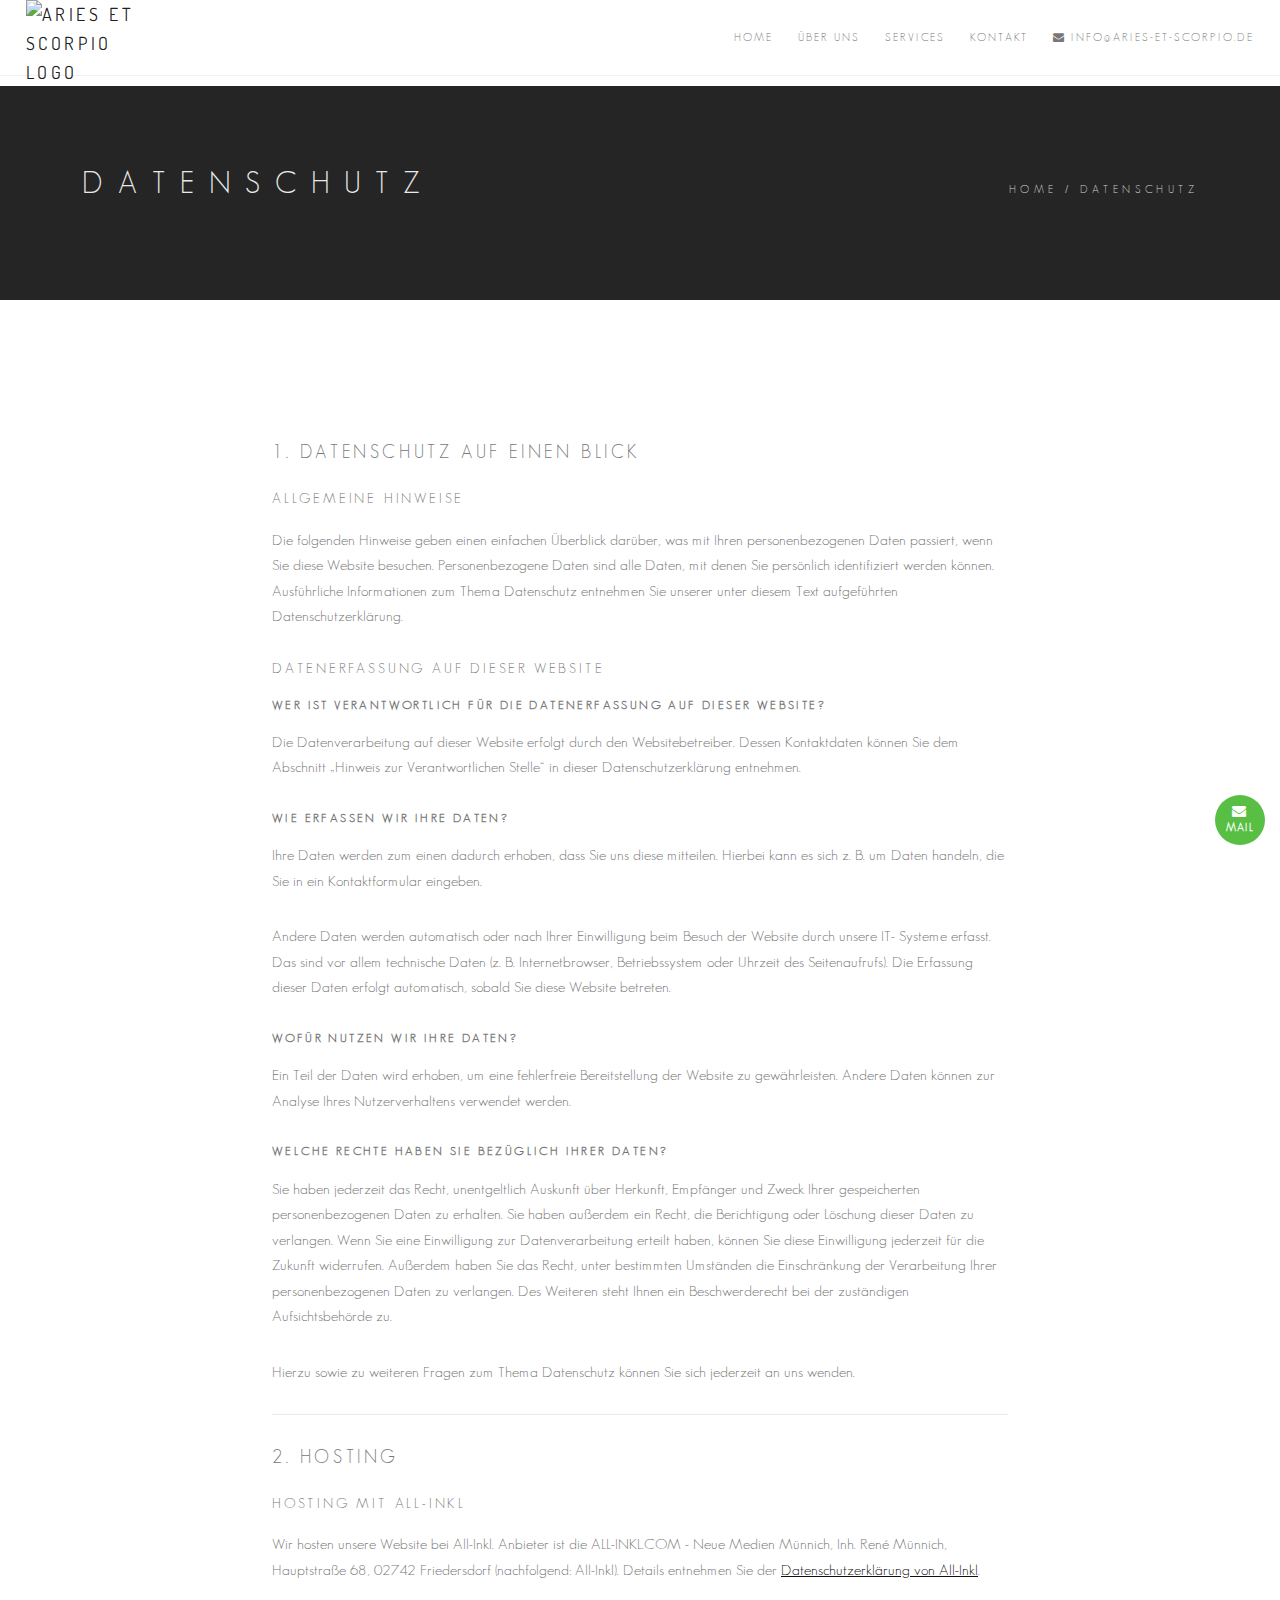
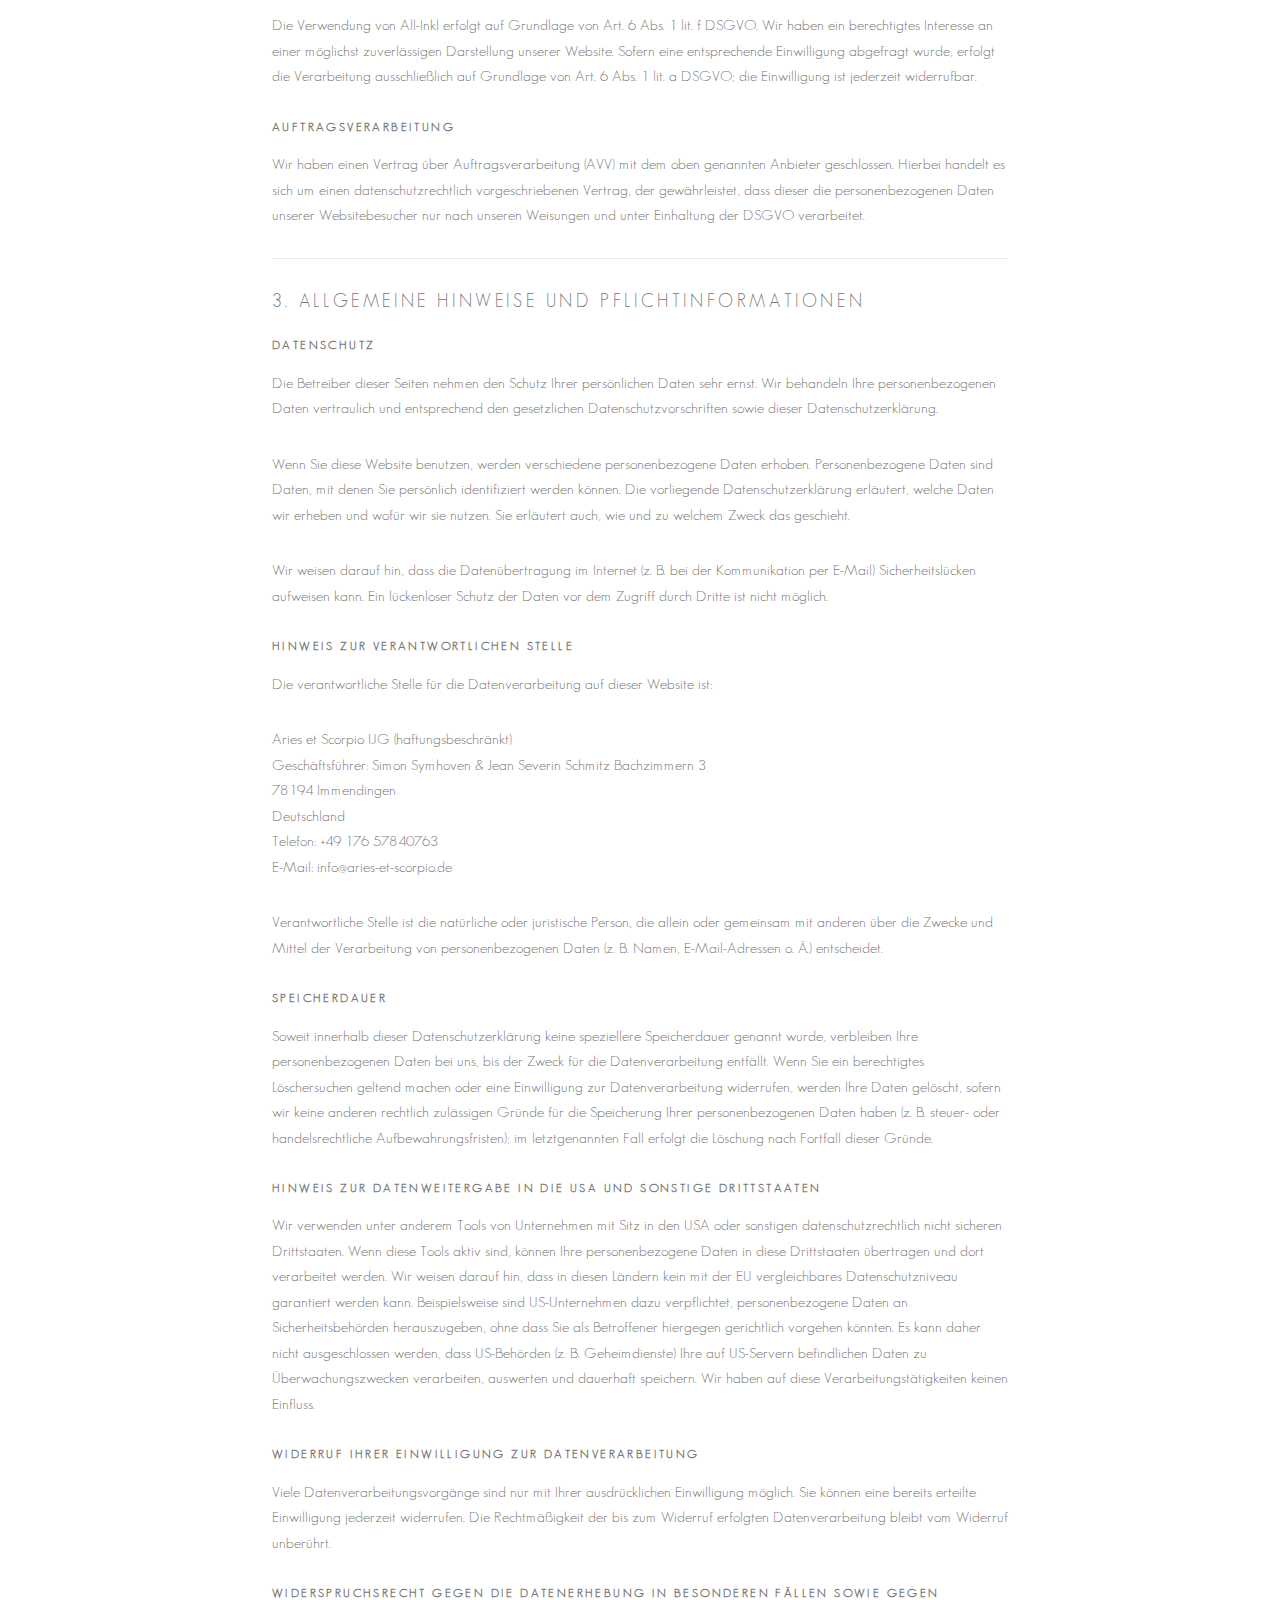
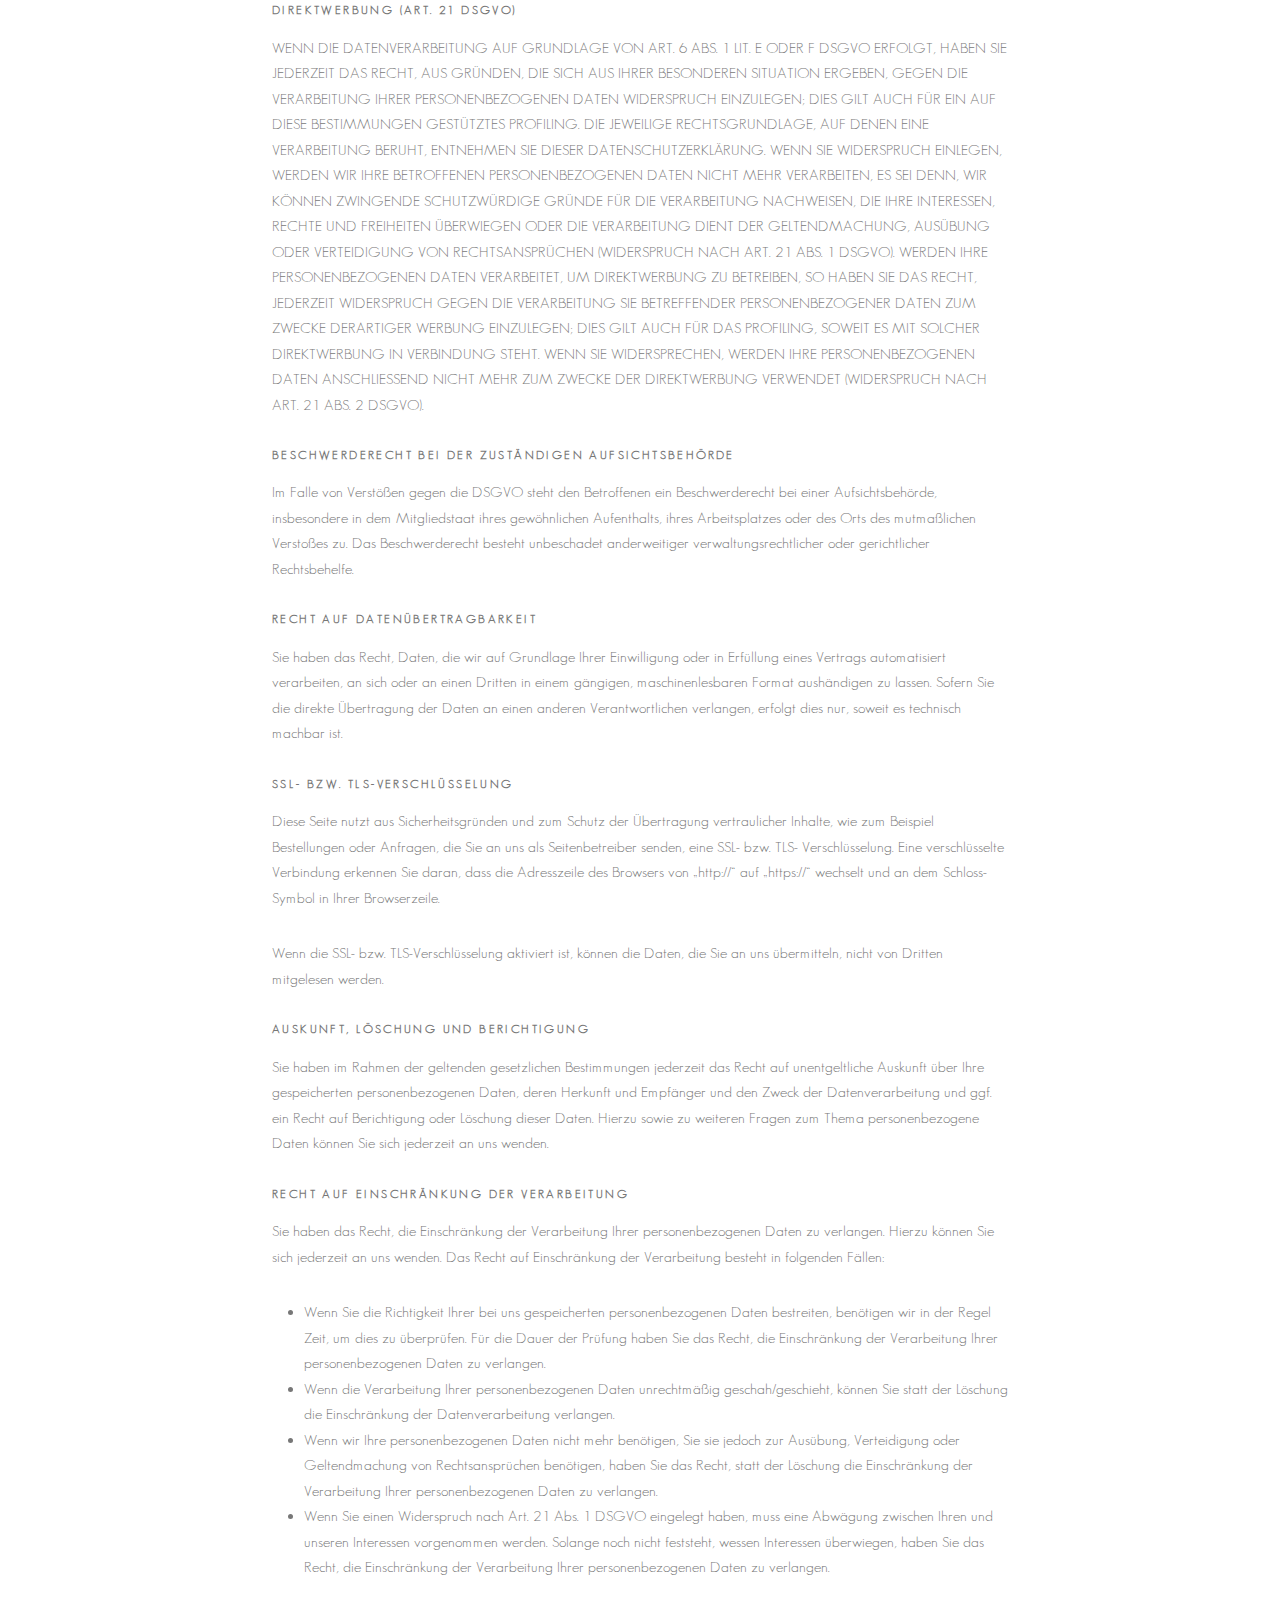
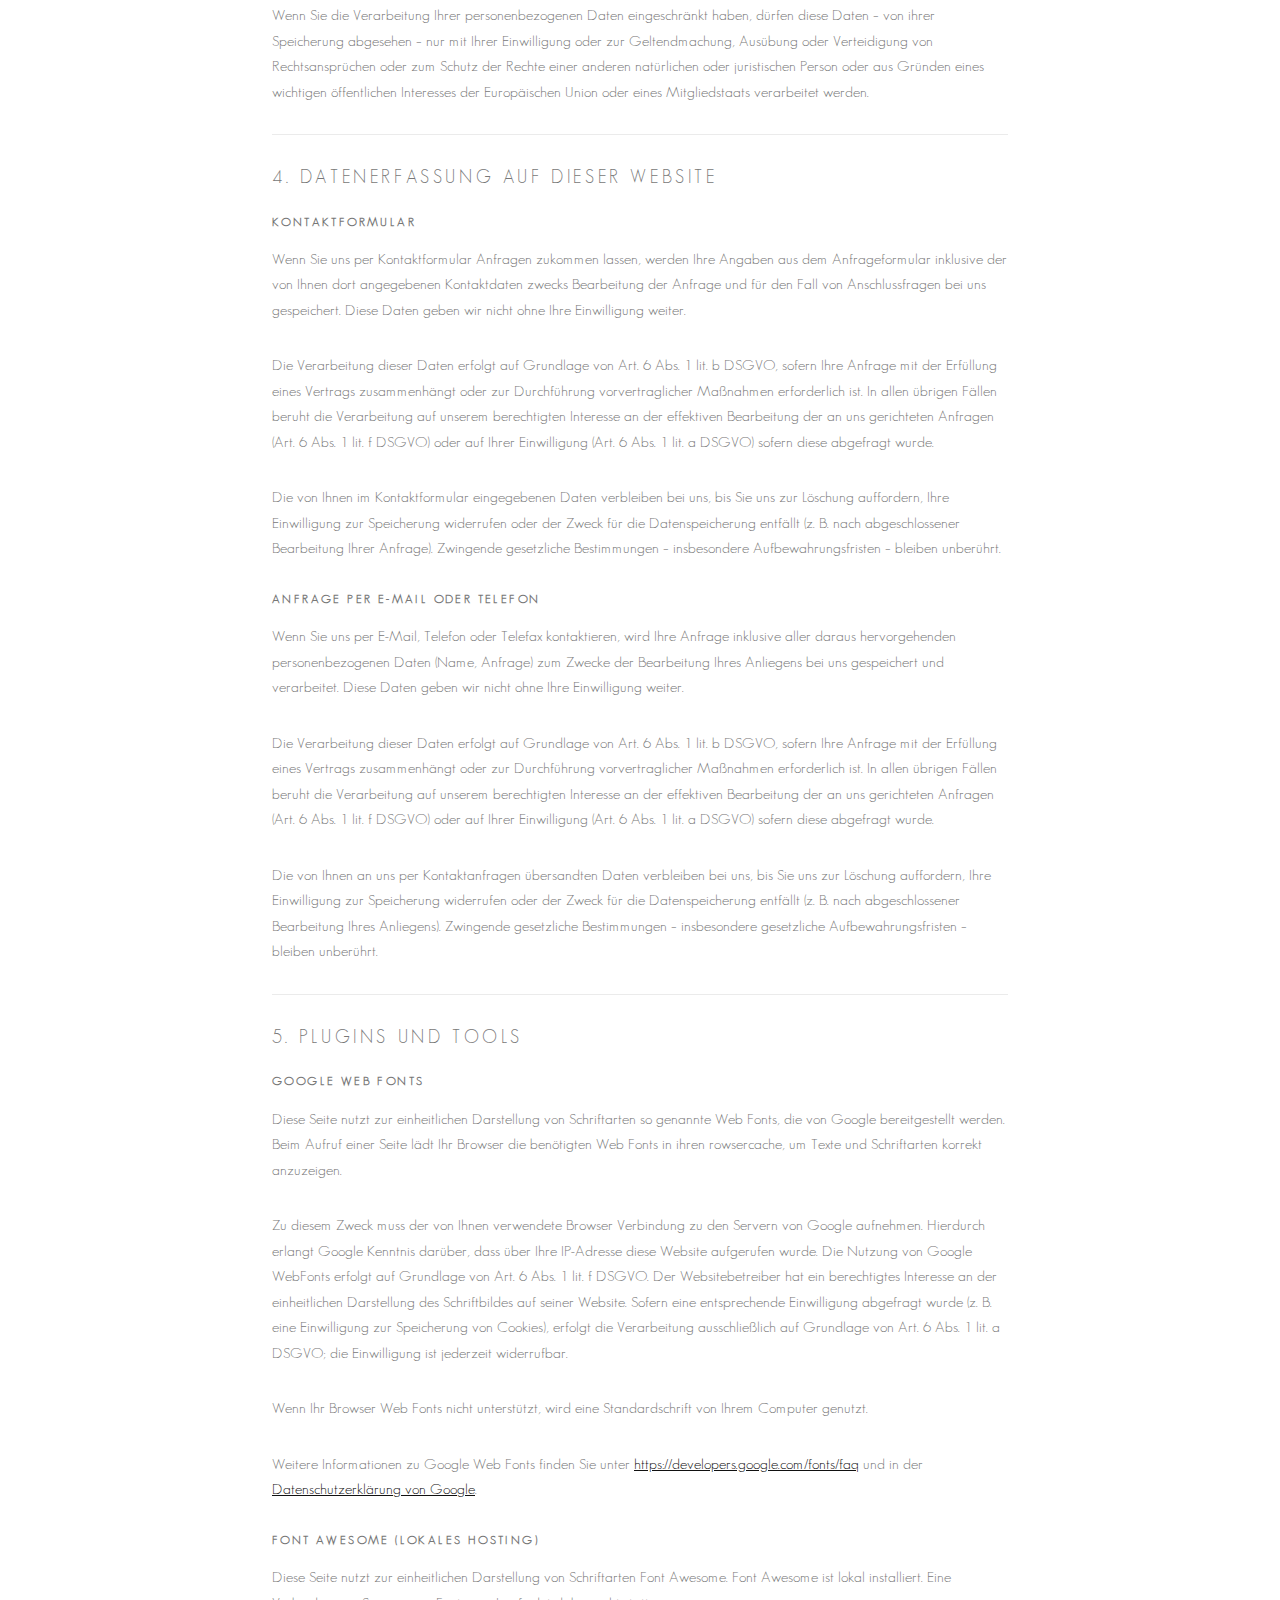
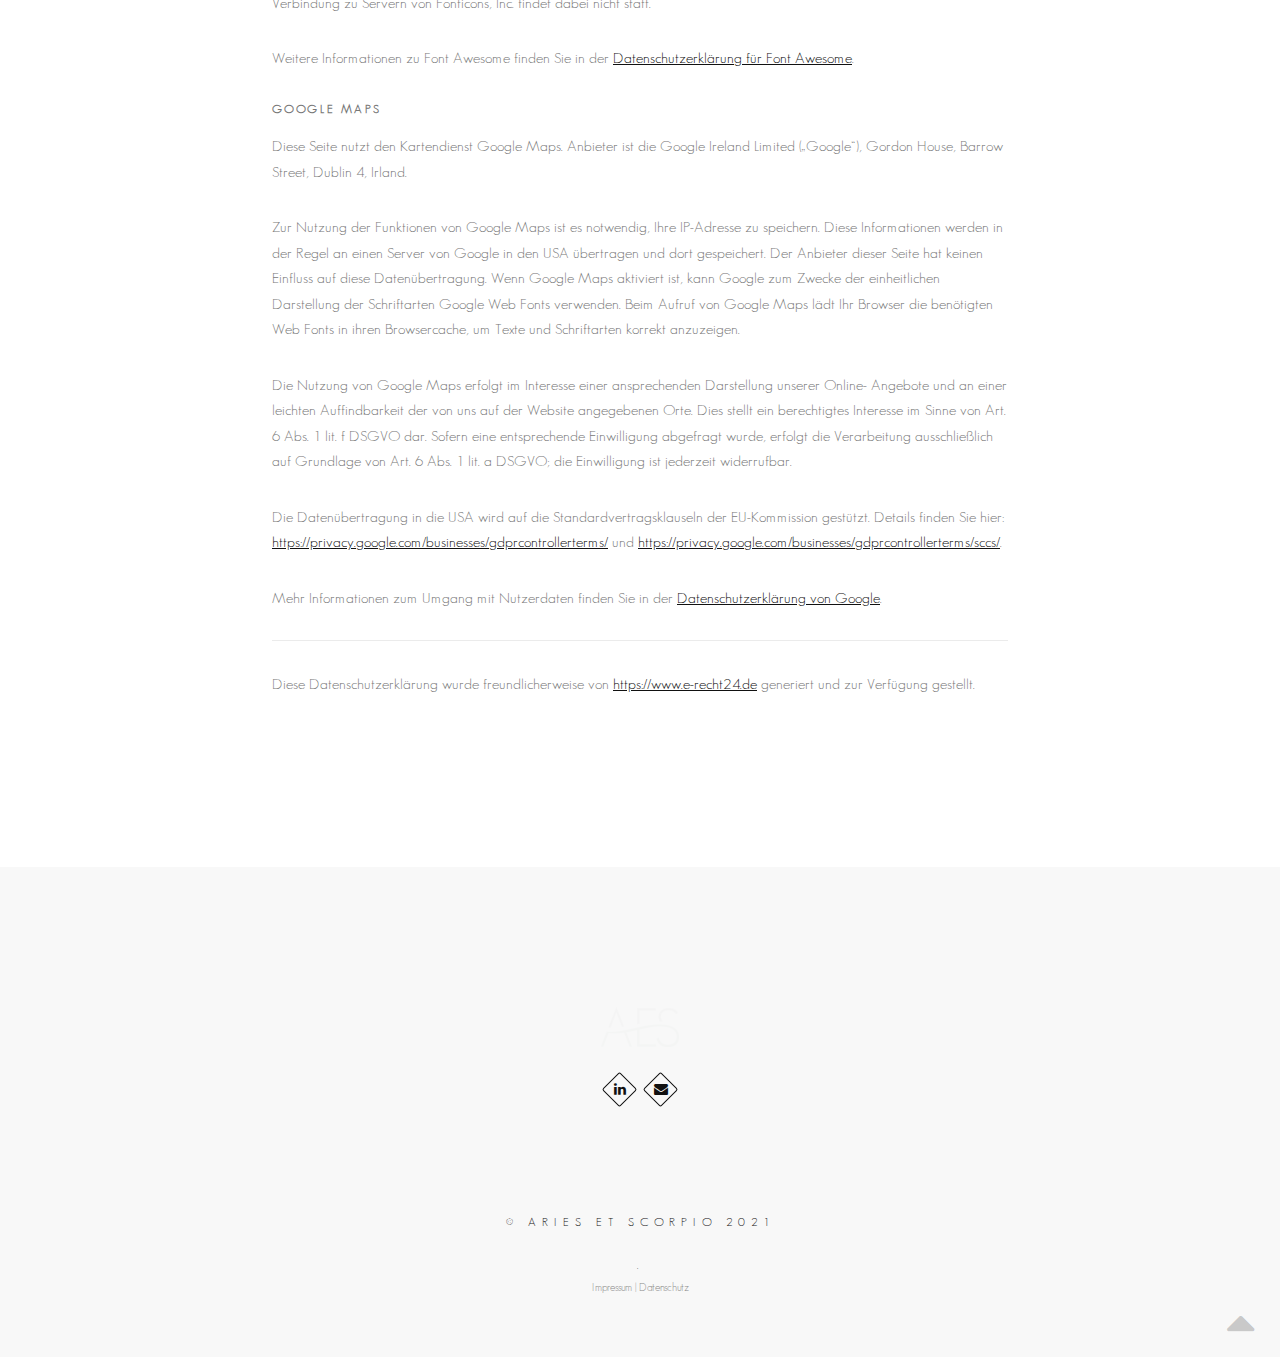
==== commit 67b34115: "compress images" ====
--- a/datenschutz.html
+++ b/datenschutz.html
@@ -11,7 +11,21 @@
         <meta name="viewport" content="width=device-width, initial-scale=1.0" />
         
         <!-- Favicons -->
-        <link rel="shortcut icon" href="images/favicon.png">
+        <link rel="shortcut icon" href="images/favicon.jpg">
+
+        <meta property="og:title"
+        content="Aries et Scorpio UG (haftungsbeschränkt)" />
+        <!-- description shown in the actual shared post -->
+        <meta property="og:description"
+                content="" />
+        <!-- image link, make sure it's jpg -->
+        <meta property="og:image"
+                content="https://aries-et-scorpio.de/images/logo-og.jpg" />
+        <!-- where do you want your post to link to -->
+        <meta property="og:url"
+                content="https://aries-et-scorpio.de" />
+        <meta property="og:type"
+                content="article" />
 
         <!-- CSS -->
         <link rel="stylesheet" href="css/bootstrap.min.css">
@@ -42,8 +56,8 @@
                 <div class="full-wrapper relative clearfix">
                     <!-- Logo ( * your text or image into link tag *) -->
                     <div class="nav-logo-wrap local-scroll">
-                        <a href="intro.html" class="logo">
-                            <img src="images/logo-header.png" alt="" />
+                        <a href="index.html" class="logo">
+                            <img src="images/aes-logo-transparent.jpg" width="70" alt="Aries et Scorpio Logo" />
                         </a>
                     </div>
                     <div class="mobile-nav" role="button" tabindex="0">
@@ -83,7 +97,7 @@
                                 <div class="mod-breadcrumbs font-alt align-right">
                                     <a href="index.html">Home</a>&nbsp;/&nbsp;<a href="datenschutz.html">Datenschutz</a>
                                 </div>
-                                
+                
                             </div>
                         </div>
                         
@@ -99,7 +113,219 @@
                         <div class="row section-text">
                             <div class="col-lg-10 offset-lg-1 col-xl-8 offset-xl-2">
                             
-                                
+                                <h4 class="font-alt">1. Datenschutz auf einen Blick</h4>
+                                
+                                <h5 class="font-alt">Allgemeine Hinweise</h5>
+                                <p>
+                                    Die folgenden Hinweise geben einen einfachen Überblick darüber, was mit Ihren personenbezogenen Daten passiert, wenn Sie diese Website besuchen. Personenbezogene Daten sind alle Daten, mit denen Sie persönlich identifiziert werden können. Ausführliche Informationen zum Thema Datenschutz entnehmen Sie unserer unter diesem Text aufgeführten Datenschutzerklärung.
+                                </p>
+
+                                <h5 class="font-alt">Datenerfassung auf dieser Website</h5>
+                                
+                                <h6 class="font-alt">Wer ist verantwortlich für die Datenerfassung auf dieser Website?</h6>
+                                <p>
+                                    Die Datenverarbeitung auf dieser Website erfolgt durch den Websitebetreiber. Dessen Kontaktdaten können Sie dem Abschnitt „Hinweis zur Verantwortlichen Stelle“ in dieser Datenschutzerklärung entnehmen.
+                                </p>
+
+                                <h6 class="font-alt">Wie erfassen wir Ihre Daten?</h6>
+                                <p>
+                                    Ihre Daten werden zum einen dadurch erhoben, dass Sie uns diese mitteilen. Hierbei kann es sich z. B. um Daten handeln, die Sie in ein Kontaktformular eingeben.
+                                </p>
+                                <p>
+                                    Andere Daten werden automatisch oder nach Ihrer Einwilligung beim Besuch der Website durch unsere IT- Systeme erfasst. Das sind vor allem technische Daten (z. B. Internetbrowser, Betriebssystem oder Uhrzeit des Seitenaufrufs). Die Erfassung dieser Daten erfolgt automatisch, sobald Sie diese Website betreten.
+                                </p>
+
+                                <h6 class="font-alt">Wofür nutzen wir Ihre Daten?</h6>
+                                <p>
+                                    Ein Teil der Daten wird erhoben, um eine fehlerfreie Bereitstellung der Website zu gewährleisten. Andere Daten können zur Analyse Ihres Nutzerverhaltens verwendet werden.
+                                </p>
+
+                                <h6 class="font-alt">Welche Rechte haben Sie bezüglich Ihrer Daten?</h6>
+                                <p>
+                                    Sie haben jederzeit das Recht, unentgeltlich Auskunft über Herkunft, Empfänger und Zweck Ihrer gespeicherten personenbezogenen Daten zu erhalten. Sie haben außerdem ein Recht, die Berichtigung oder Löschung dieser Daten zu verlangen. Wenn Sie eine Einwilligung zur Datenverarbeitung erteilt haben, können Sie diese Einwilligung jederzeit für die Zukunft widerrufen. Außerdem haben Sie das Recht, unter bestimmten Umständen die Einschränkung der Verarbeitung Ihrer personenbezogenen Daten zu verlangen. Des Weiteren steht Ihnen ein Beschwerderecht bei der zuständigen Aufsichtsbehörde zu.
+                                </p>
+                                <p>
+                                    Hierzu sowie zu weiteren Fragen zum Thema Datenschutz können Sie sich jederzeit an uns wenden.
+                                </p>
+
+                                <hr class="mb-30"/>
+                                
+                                <h4 class="font-alt">2. Hosting</h4>
+                                
+                                <h5 class="font-alt">Hosting mit All-Inkl</h5>
+                                <p>
+                                    Wir hosten unsere Website bei All-Inkl. Anbieter ist die ALL-INKL.COM - Neue Medien Münnich, Inh. René Münnich, Hauptstraße 68, 02742 Friedersdorf (nachfolgend: All-Inkl). Details entnehmen Sie der <a href="https://all-inkl.com/datenschutzinformationen/">Datenschutzerklärung von All-Inkl</a>.
+                                </p>
+                                <p>
+                                    Die Verwendung von All-Inkl erfolgt auf Grundlage von Art. 6 Abs. 1 lit. f DSGVO. Wir haben ein berechtigtes Interesse an einer möglichst zuverlässigen Darstellung unserer Website. Sofern eine entsprechende Einwilligung abgefragt wurde, erfolgt die Verarbeitung ausschließlich auf Grundlage von Art. 6 Abs. 1 lit. a DSGVO; die Einwilligung ist jederzeit widerrufbar.
+                                </p>
+
+                                <h6 class="font-alt">Auftragsverarbeitung</h6>
+                                <p>
+                                    Wir haben einen Vertrag über Auftragsverarbeitung (AVV) mit dem oben genannten Anbieter geschlossen. Hierbei handelt es sich um einen datenschutzrechtlich vorgeschriebenen Vertrag, der gewährleistet, dass dieser die personenbezogenen Daten unserer Websitebesucher nur nach unseren Weisungen und unter Einhaltung der DSGVO verarbeitet.
+                                </p>
+
+                                <hr class="mb-30"/>
+
+                                <h4 class="font-alt">3. Allgemeine Hinweise und Pflichtinformationen</h4>
+
+                                <h6 class="font-alt">Datenschutz</h6>
+                                <p>
+                                    Die Betreiber dieser Seiten nehmen den Schutz Ihrer persönlichen Daten sehr ernst. Wir behandeln Ihre personenbezogenen Daten vertraulich und entsprechend den gesetzlichen Datenschutzvorschriften sowie dieser Datenschutzerklärung.
+                                </p>
+                                <p>
+                                    Wenn Sie diese Website benutzen, werden verschiedene personenbezogene Daten erhoben. Personenbezogene Daten sind Daten, mit denen Sie persönlich identifiziert werden können. Die vorliegende Datenschutzerklärung erläutert, welche Daten wir erheben und wofür wir sie nutzen. Sie erläutert auch, wie und zu welchem Zweck das geschieht.
+                                </p>
+                                <p>
+                                    Wir weisen darauf hin, dass die Datenübertragung im Internet (z. B. bei der Kommunikation per E-Mail) Sicherheitslücken aufweisen kann. Ein lückenloser Schutz der Daten vor dem Zugriff durch Dritte ist nicht möglich.
+                                </p>
+                                
+                                <h6 class="font-alt">Hinweis zur verantwortlichen Stelle</h6>
+                                <p>
+                                    Die verantwortliche Stelle für die Datenverarbeitung auf dieser Website ist: 
+                                </p>
+                                <p>
+                                    Aries et Scorpio UG (haftungsbeschränkt) <br>
+                                    Geschäftsführer: Simon Symhoven & Jean Severin Schmitz Bachzimmern 3<br>
+                                    78194 Immendingen<br>
+                                    Deutschland<br>
+                                    Telefon: +49 176 57840763 <br>
+                                    E-Mail: info@aries-et-scorpio.de
+                                </p>
+                                <p>
+                                    Verantwortliche Stelle ist die natürliche oder juristische Person, die allein oder gemeinsam mit anderen über die Zwecke und Mittel der Verarbeitung von personenbezogenen Daten (z. B. Namen, E-Mail-Adressen o. Ä.) entscheidet.
+                                </p>
+
+                                <h6 class="font-alt">Speicherdauer</h6>
+                                <p>
+                                    Soweit innerhalb dieser Datenschutzerklärung keine speziellere Speicherdauer genannt wurde, verbleiben Ihre personenbezogenen Daten bei uns, bis der Zweck für die Datenverarbeitung entfällt. Wenn Sie ein berechtigtes Löschersuchen geltend machen oder eine Einwilligung zur Datenverarbeitung widerrufen, werden Ihre Daten gelöscht, sofern wir keine anderen rechtlich zulässigen Gründe für die Speicherung Ihrer personenbezogenen Daten haben (z. B. steuer- oder handelsrechtliche Aufbewahrungsfristen); im letztgenannten Fall erfolgt die Löschung nach Fortfall dieser Gründe.
+                                </p>
+                                      
+                                <h6 class="font-alt">Hinweis zur Datenweitergabe in die USA und sonstige Drittstaaten</h6>
+                                <p>
+                                    Wir verwenden unter anderem Tools von Unternehmen mit Sitz in den USA oder sonstigen datenschutzrechtlich nicht sicheren Drittstaaten. Wenn diese Tools aktiv sind, können Ihre personenbezogene Daten in diese Drittstaaten übertragen und dort verarbeitet werden. Wir weisen darauf hin, dass in diesen Ländern kein mit der EU vergleichbares Datenschutzniveau garantiert werden kann. Beispielsweise sind US-Unternehmen dazu verpflichtet, personenbezogene Daten an Sicherheitsbehörden herauszugeben, ohne dass Sie als Betroffener hiergegen gerichtlich vorgehen könnten. Es kann daher nicht ausgeschlossen werden, dass US-Behörden (z. B. Geheimdienste) Ihre auf US-Servern befindlichen Daten zu Überwachungszwecken verarbeiten, auswerten und dauerhaft speichern. Wir haben auf diese Verarbeitungstätigkeiten keinen Einfluss.
+                                </p>
+                                
+                                <h6 class="font-alt">Widerruf Ihrer Einwilligung zur Datenverarbeitung</h6>
+                                <p>
+                                    Viele Datenverarbeitungsvorgänge sind nur mit Ihrer ausdrücklichen Einwilligung möglich. Sie können eine bereits erteilte Einwilligung jederzeit widerrufen. Die Rechtmäßigkeit der bis zum Widerruf erfolgten Datenverarbeitung bleibt vom Widerruf unberührt.
+                                </p>
+
+                                <h6 class="font-alt">Widerspruchsrecht gegen die Datenerhebung in besonderen Fällen sowie gegen Direktwerbung (Art. 21 DSGVO)</h6>
+                                <p>
+                                    WENN DIE DATENVERARBEITUNG AUF GRUNDLAGE VON ART. 6 ABS. 1 LIT. E ODER F DSGVO ERFOLGT, HABEN SIE JEDERZEIT DAS RECHT, AUS GRÜNDEN, DIE SICH AUS IHRER BESONDEREN SITUATION ERGEBEN, GEGEN DIE VERARBEITUNG IHRER PERSONENBEZOGENEN DATEN WIDERSPRUCH EINZULEGEN; DIES GILT AUCH FÜR EIN AUF DIESE BESTIMMUNGEN GESTÜTZTES PROFILING. DIE JEWEILIGE RECHTSGRUNDLAGE, AUF DENEN EINE VERARBEITUNG BERUHT, ENTNEHMEN SIE DIESER DATENSCHUTZERKLÄRUNG. WENN SIE WIDERSPRUCH EINLEGEN, WERDEN WIR IHRE BETROFFENEN PERSONENBEZOGENEN DATEN NICHT MEHR VERARBEITEN, ES SEI DENN, WIR KÖNNEN ZWINGENDE SCHUTZWÜRDIGE GRÜNDE FÜR DIE VERARBEITUNG NACHWEISEN, DIE IHRE INTERESSEN, RECHTE UND FREIHEITEN ÜBERWIEGEN ODER DIE VERARBEITUNG DIENT DER GELTENDMACHUNG, AUSÜBUNG ODER VERTEIDIGUNG VON RECHTSANSPRÜCHEN (WIDERSPRUCH NACH ART. 21 ABS. 1 DSGVO). WERDEN IHRE PERSONENBEZOGENEN DATEN VERARBEITET, UM DIREKTWERBUNG ZU BETREIBEN, SO HABEN SIE DAS RECHT, JEDERZEIT WIDERSPRUCH GEGEN DIE VERARBEITUNG SIE BETREFFENDER PERSONENBEZOGENER DATEN ZUM ZWECKE DERARTIGER WERBUNG EINZULEGEN; DIES GILT AUCH FÜR DAS PROFILING, SOWEIT ES MIT SOLCHER DIREKTWERBUNG IN VERBINDUNG STEHT. WENN SIE WIDERSPRECHEN, WERDEN IHRE PERSONENBEZOGENEN DATEN ANSCHLIESSEND NICHT MEHR ZUM ZWECKE DER DIREKTWERBUNG VERWENDET (WIDERSPRUCH NACH ART. 21 ABS. 2 DSGVO).
+                                </p>
+
+                                <h6 class="font-alt">Beschwerderecht bei der zuständigen Aufsichtsbehörde</h6>
+                                <p>
+                                    Im Falle von Verstößen gegen die DSGVO steht den Betroffenen ein Beschwerderecht bei einer Aufsichtsbehörde, insbesondere in dem Mitgliedstaat ihres gewöhnlichen Aufenthalts, ihres Arbeitsplatzes oder des Orts des mutmaßlichen Verstoßes zu. Das Beschwerderecht besteht unbeschadet anderweitiger verwaltungsrechtlicher oder gerichtlicher Rechtsbehelfe.
+                                </p>
+
+                                <h6 class="font-alt">Recht auf Datenübertragbarkeit</h6>
+                                <p>
+                                    Sie haben das Recht, Daten, die wir auf Grundlage Ihrer Einwilligung oder in Erfüllung eines Vertrags automatisiert verarbeiten, an sich oder an einen Dritten in einem gängigen, maschinenlesbaren Format aushändigen zu lassen. Sofern Sie die direkte Übertragung der Daten an einen anderen Verantwortlichen verlangen, erfolgt dies nur, soweit es technisch machbar ist.
+                                </p>
+
+                                <h6 class="font-alt">SSL- bzw. TLS-Verschlüsselung</h6>
+                                <p>
+                                    Diese Seite nutzt aus Sicherheitsgründen und zum Schutz der Übertragung vertraulicher Inhalte, wie zum Beispiel Bestellungen oder Anfragen, die Sie an uns als Seitenbetreiber senden, eine SSL- bzw. TLS- Verschlüsselung. Eine verschlüsselte Verbindung erkennen Sie daran, dass die Adresszeile des Browsers von „http://“ auf „https://“ wechselt und an dem Schloss-Symbol in Ihrer Browserzeile.
+                                </p>
+                                <p>
+                                    Wenn die SSL- bzw. TLS-Verschlüsselung aktiviert ist, können die Daten, die Sie an uns übermitteln, nicht von Dritten mitgelesen werden.
+                                </p>
+
+                                <h6 class="font-alt">Auskunft, Löschung und Berichtigung</h6>
+                                <p>
+                                    Sie haben im Rahmen der geltenden gesetzlichen Bestimmungen jederzeit das Recht auf unentgeltliche Auskunft über Ihre gespeicherten personenbezogenen Daten, deren Herkunft und Empfänger und den Zweck der Datenverarbeitung und ggf. ein Recht auf Berichtigung oder Löschung dieser Daten. Hierzu sowie zu weiteren Fragen zum Thema personenbezogene Daten können Sie sich jederzeit an uns wenden.
+                                </p>
+
+                                <h6 class="font-alt">Recht auf Einschränkung der Verarbeitung</h6>
+                                <p>
+                                    Sie haben das Recht, die Einschränkung der Verarbeitung Ihrer personenbezogenen Daten zu verlangen. Hierzu können Sie sich jederzeit an uns wenden. Das Recht auf Einschränkung der Verarbeitung besteht in folgenden Fällen:
+                                </p>
+                                <ul>
+                                    <li>Wenn Sie die Richtigkeit Ihrer bei uns gespeicherten personenbezogenen Daten bestreiten, benötigen wir in der Regel Zeit, um dies zu überprüfen. Für die Dauer der Prüfung haben Sie das Recht, die Einschränkung der Verarbeitung Ihrer personenbezogenen Daten zu verlangen.</li>
+                                    <li>Wenn die Verarbeitung Ihrer personenbezogenen Daten unrechtmäßig geschah/geschieht, können Sie statt der Löschung die Einschränkung der Datenverarbeitung verlangen.</li>
+                                    <li>Wenn wir Ihre personenbezogenen Daten nicht mehr benötigen, Sie sie jedoch zur Ausübung, Verteidigung oder Geltendmachung von Rechtsansprüchen benötigen, haben Sie das Recht, statt der Löschung die Einschränkung der Verarbeitung Ihrer personenbezogenen Daten zu verlangen.</li>
+                                    <li>Wenn Sie einen Widerspruch nach Art. 21 Abs. 1 DSGVO eingelegt haben, muss eine Abwägung zwischen Ihren und unseren Interessen vorgenommen werden. Solange noch nicht feststeht, wessen Interessen überwiegen, haben Sie das Recht, die Einschränkung der Verarbeitung Ihrer personenbezogenen Daten zu verlangen.</li>
+                                </ul>
+                                <p>
+                                    Wenn Sie die Verarbeitung Ihrer personenbezogenen Daten eingeschränkt haben, dürfen diese Daten – von ihrer Speicherung abgesehen – nur mit Ihrer Einwilligung oder zur Geltendmachung, Ausübung oder Verteidigung von Rechtsansprüchen oder zum Schutz der Rechte einer anderen natürlichen oder juristischen Person oder aus Gründen eines wichtigen öffentlichen Interesses der Europäischen Union oder eines Mitgliedstaats verarbeitet werden.  
+                                </p>
+
+                                <hr class="mb-30"/>
+
+                                <h4 class="font-alt">4. Datenerfassung auf dieser Website</h4>
+
+                                <h6 class="font-alt">Kontaktformular</h6>
+                                <p>
+                                    Wenn Sie uns per Kontaktformular Anfragen zukommen lassen, werden Ihre Angaben aus dem Anfrageformular inklusive der von Ihnen dort angegebenen Kontaktdaten zwecks Bearbeitung der Anfrage und für den Fall von Anschlussfragen bei uns gespeichert. Diese Daten geben wir nicht ohne Ihre Einwilligung weiter.
+                                </p>
+                                <p>
+                                    Die Verarbeitung dieser Daten erfolgt auf Grundlage von Art. 6 Abs. 1 lit. b DSGVO, sofern Ihre Anfrage mit der Erfüllung eines Vertrags zusammenhängt oder zur Durchführung vorvertraglicher Maßnahmen erforderlich ist. In allen übrigen Fällen beruht die Verarbeitung auf unserem berechtigten Interesse an der effektiven Bearbeitung der an uns gerichteten Anfragen (Art. 6 Abs. 1 lit. f DSGVO) oder auf Ihrer Einwilligung (Art. 6 Abs. 1 lit. a DSGVO) sofern diese abgefragt wurde.
+                                </p>
+                                <p>
+                                    Die von Ihnen im Kontaktformular eingegebenen Daten verbleiben bei uns, bis Sie uns zur Löschung auffordern, Ihre Einwilligung zur Speicherung widerrufen oder der Zweck für die Datenspeicherung entfällt (z. B. nach abgeschlossener Bearbeitung Ihrer Anfrage). Zwingende gesetzliche Bestimmungen – insbesondere Aufbewahrungsfristen – bleiben unberührt.
+                                </p>
+
+                                <h6 class="font-alt">Anfrage per E-Mail oder Telefon</h6>
+                                <p>
+                                    Wenn Sie uns per E-Mail, Telefon oder Telefax kontaktieren, wird Ihre Anfrage inklusive aller daraus hervorgehenden personenbezogenen Daten (Name, Anfrage) zum Zwecke der Bearbeitung Ihres Anliegens bei uns gespeichert und verarbeitet. Diese Daten geben wir nicht ohne Ihre Einwilligung weiter.
+                                </p>
+                                <p>
+                                    Die Verarbeitung dieser Daten erfolgt auf Grundlage von Art. 6 Abs. 1 lit. b DSGVO, sofern Ihre Anfrage mit der Erfüllung eines Vertrags zusammenhängt oder zur Durchführung vorvertraglicher Maßnahmen erforderlich ist. In allen übrigen Fällen beruht die Verarbeitung auf unserem berechtigten Interesse an der effektiven Bearbeitung der an uns gerichteten Anfragen (Art. 6 Abs. 1 lit. f DSGVO) oder auf Ihrer Einwilligung (Art. 6 Abs. 1 lit. a DSGVO) sofern diese abgefragt wurde.
+                                </p>
+                                <p>
+                                    Die von Ihnen an uns per Kontaktanfragen übersandten Daten verbleiben bei uns, bis Sie uns zur Löschung auffordern, Ihre Einwilligung zur Speicherung widerrufen oder der Zweck für die Datenspeicherung entfällt (z. B. nach abgeschlossener Bearbeitung Ihres Anliegens). Zwingende gesetzliche Bestimmungen – insbesondere gesetzliche Aufbewahrungsfristen – bleiben unberührt.
+                                </p>
+
+                                <hr class="mb-30"/>
+
+                                <h4 class="font-alt">5. Plugins und Tools</h4>
+
+                                <h6 class="font-alt">Google Web Fonts</h6>
+                                <p>
+                                    Diese Seite nutzt zur einheitlichen Darstellung von Schriftarten so genannte Web Fonts, die von Google bereitgestellt werden. Beim Aufruf einer Seite lädt Ihr Browser die benötigten Web Fonts in ihren rowsercache, um Texte und Schriftarten korrekt anzuzeigen.
+                                </p>
+                                <p>
+                                    Zu diesem Zweck muss der von Ihnen verwendete Browser Verbindung zu den Servern von Google aufnehmen. Hierdurch erlangt Google Kenntnis darüber, dass über Ihre IP-Adresse diese Website aufgerufen wurde. Die Nutzung von Google WebFonts erfolgt auf Grundlage von Art. 6 Abs. 1 lit. f DSGVO. Der Websitebetreiber hat ein berechtigtes Interesse an der einheitlichen Darstellung des Schriftbildes auf seiner Website. Sofern eine entsprechende Einwilligung abgefragt wurde (z. B. eine Einwilligung zur Speicherung von Cookies), erfolgt die Verarbeitung ausschließlich auf Grundlage von Art. 6 Abs. 1 lit. a DSGVO; die Einwilligung ist jederzeit widerrufbar.
+                                </p>
+                                <p>
+                                    Wenn Ihr Browser Web Fonts nicht unterstützt, wird eine Standardschrift von Ihrem Computer genutzt.
+                                </p>
+                                <p>
+                                    Weitere Informationen zu Google Web Fonts finden Sie unter <a href="https://developers.google.com/fonts/faq">https://developers.google.com/fonts/faq</a> und in der <a href="https://policies.google.com/privacy?hl=de">Datenschutzerklärung von Google</a>.
+                                </p>
+
+                                <h6 class="font-alt">Font Awesome (lokales Hosting)</h6>
+                                <p>
+                                    Diese Seite nutzt zur einheitlichen Darstellung von Schriftarten Font Awesome. Font Awesome ist lokal installiert. Eine Verbindung zu Servern von Fonticons, Inc. findet dabei nicht statt.
+                                </p>
+                                <p>
+                                    Weitere Informationen zu Font Awesome finden Sie in der <a href="https://fontawesome.com/privacy">Datenschutzerklärung für Font Awesome</a>.
+                                </p>
+
+                                <h6 class="font-alt">Google Maps</h6>
+                                <p>
+                                    Diese Seite nutzt den Kartendienst Google Maps. Anbieter ist die Google Ireland Limited („Google“), Gordon House, Barrow Street, Dublin 4, Irland.
+                                </p>
+                                <p>
+                                    Zur Nutzung der Funktionen von Google Maps ist es notwendig, Ihre IP-Adresse zu speichern. Diese Informationen werden in der Regel an einen Server von Google in den USA übertragen und dort gespeichert. Der Anbieter dieser Seite hat keinen Einfluss auf diese Datenübertragung. Wenn Google Maps aktiviert ist, kann Google zum Zwecke der einheitlichen Darstellung der Schriftarten Google Web Fonts verwenden. Beim Aufruf von Google Maps lädt Ihr Browser die benötigten Web Fonts in ihren Browsercache, um Texte und Schriftarten korrekt anzuzeigen.
+                                </p>
+                                <p>
+                                    Die Nutzung von Google Maps erfolgt im Interesse einer ansprechenden Darstellung unserer Online- Angebote und an einer leichten Auffindbarkeit der von uns auf der Website angegebenen Orte. Dies stellt ein berechtigtes Interesse im Sinne von Art. 6 Abs. 1 lit. f DSGVO dar. Sofern eine entsprechende Einwilligung abgefragt wurde, erfolgt die Verarbeitung ausschließlich auf Grundlage von Art. 6 Abs. 1 lit. a DSGVO; die Einwilligung ist jederzeit widerrufbar.
+                                </p>
+                                <p>
+                                    Die Datenübertragung in die USA wird auf die Standardvertragsklauseln der EU-Kommission gestützt. Details finden Sie hier: <a href="https://privacy.google.com/businesses/gdprcontrollerterms/">https://privacy.google.com/businesses/gdprcontrollerterms/</a> und <a href="https://privacy.google.com/businesses/gdprcontrollerterms/sccs/">https://privacy.google.com/businesses/gdprcontrollerterms/sccs/</a>.
+                                </p>
+                                <p>
+                                    Mehr Informationen zum Umgang mit Nutzerdaten finden Sie in der <a href="https://policies.google.com/privacy?hl=de">Datenschutzerklärung von Google</a>.
+                                </p>
+
+                                <hr class="mb-30"/>
+
+                                <p>Diese Datenschutzerklärung wurde freundlicherweise von <a href="e-recht24.de">https://www.e-recht24.de</a> generiert und zur Verfügung gestellt.</p>
+
                             </div>
                         </div>
                         
@@ -116,7 +342,7 @@
                     
                     <!-- Footer Logo -->
                     <div class="local-scroll mb-30 wow fadeInUp" data-wow-duration="1.2s">
-                        <a href="#top"><img src="images/logo-footer.png" width="78" height="36" alt="Company logo" /><span class="sr-only">Scroll to the top of the page</span></a>
+                        <a href="#top"><img src="images/logo-footer.jpg" width="78" height="36" alt="Company logo" /><span class="sr-only">Scroll to the top of the page</span></a>
                     </div>
                     <!-- End Footer Logo -->
                     
@@ -156,7 +382,9 @@
             </footer>
             <!-- End Foter -->
         
-        
+            <a href="mailto:info@aries-et-scorpio.de" target="_blank" class="buy-button"><i class="fa fa-envelope" aria-hidden="true"></i> <span>Mail</span></a>
+
+
         </div>
         <!-- End Page Wrap -->
         
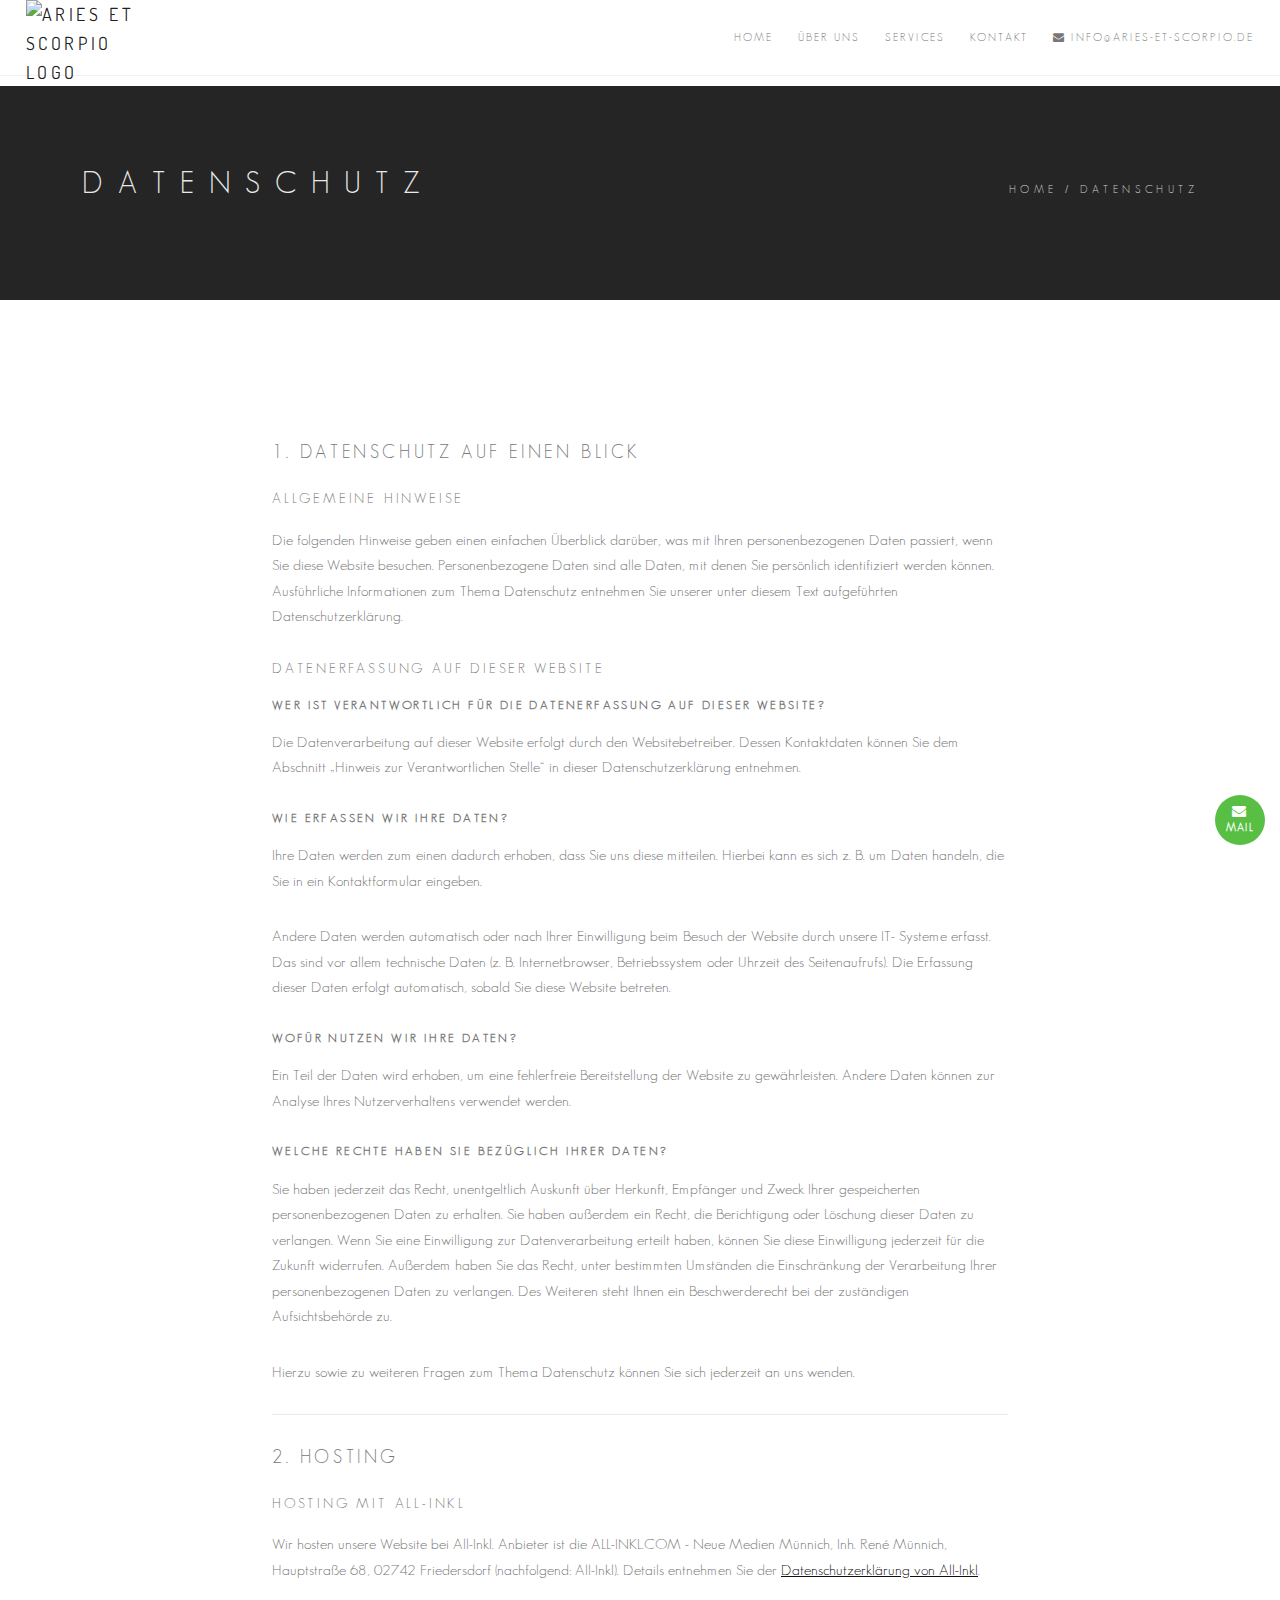
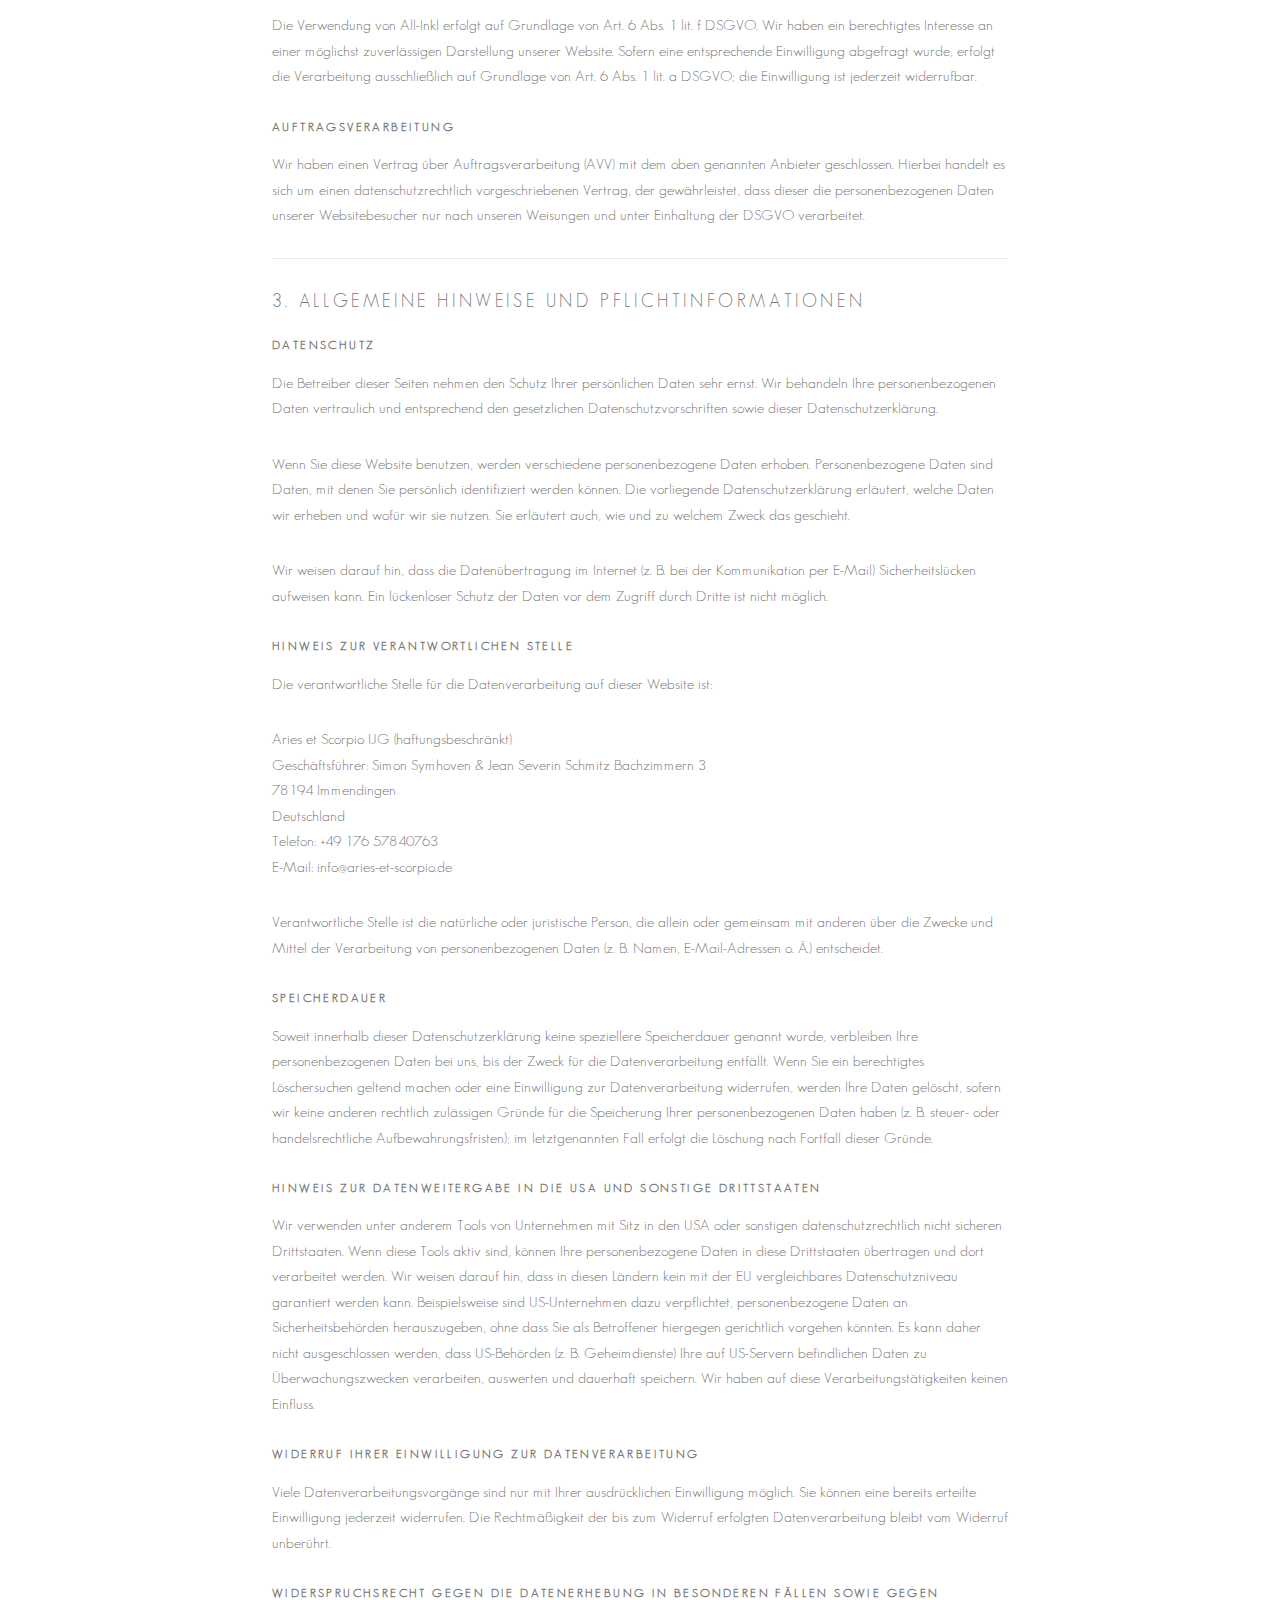
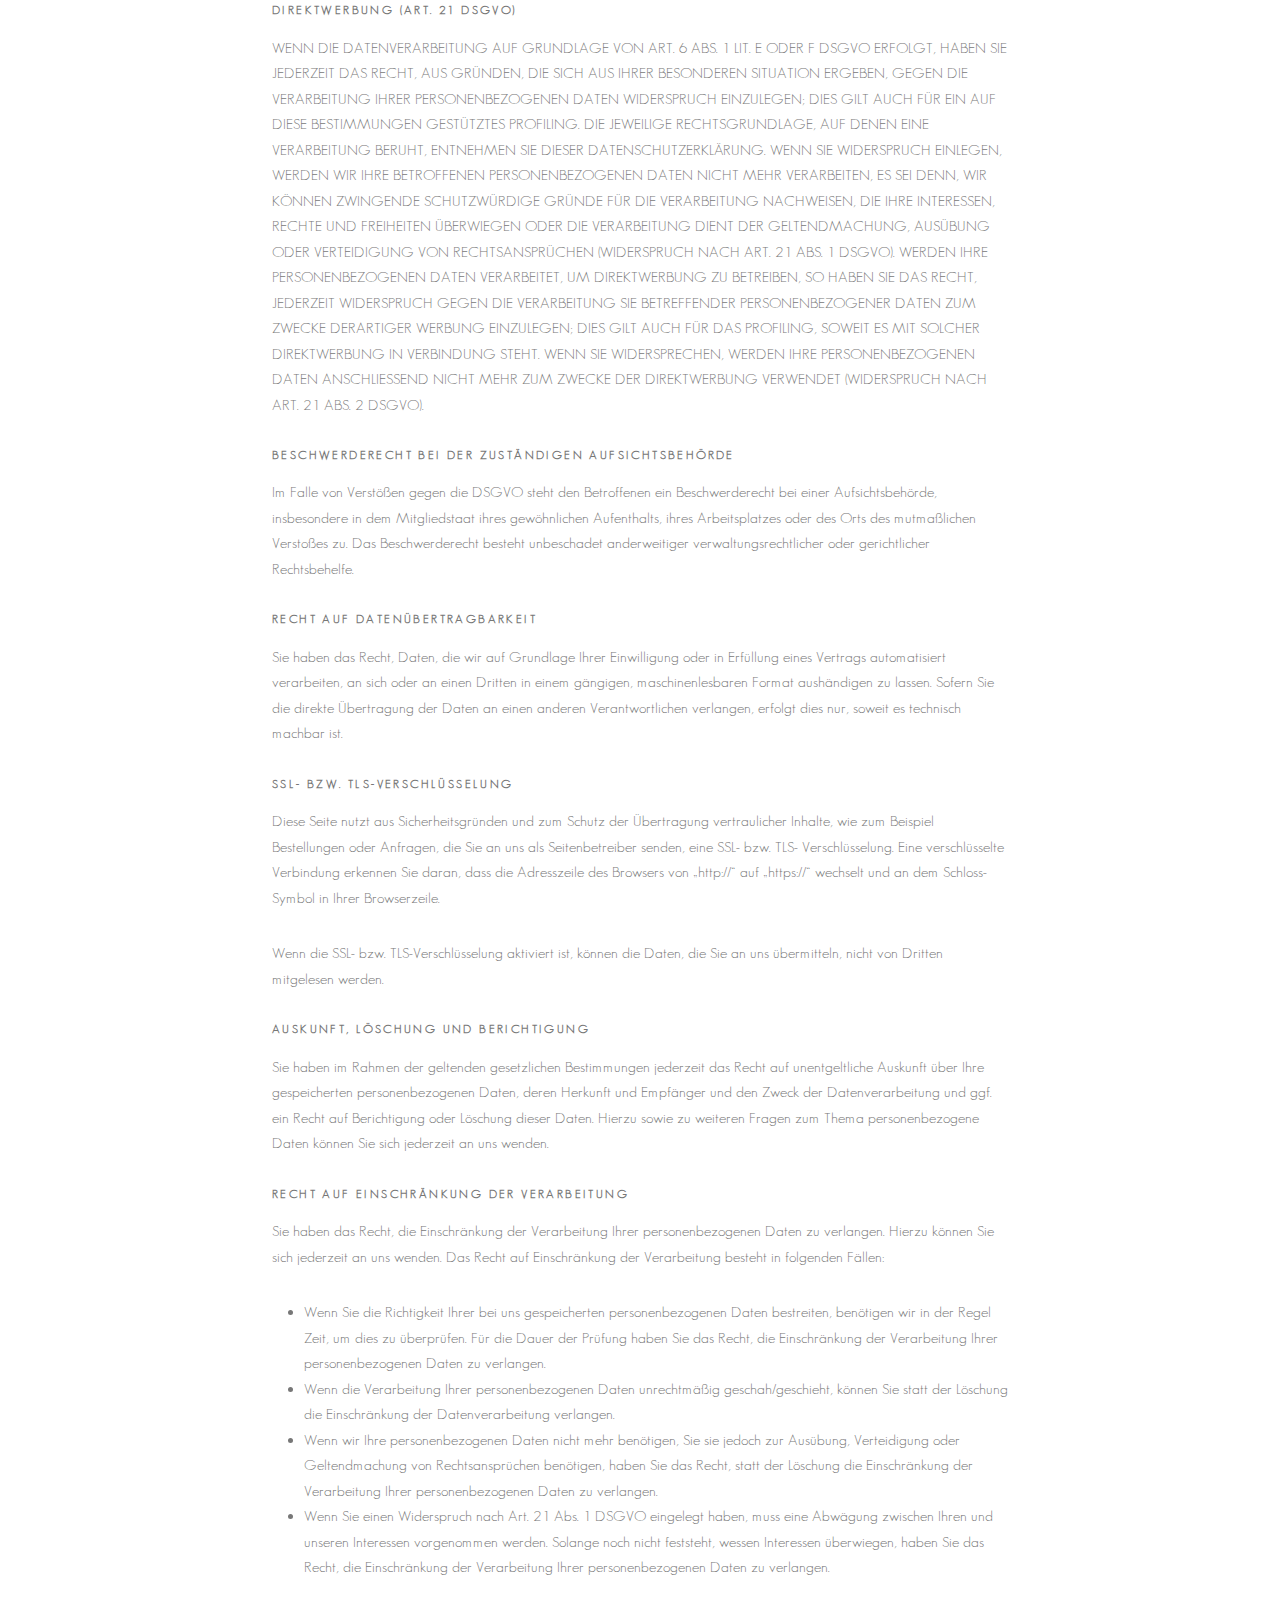
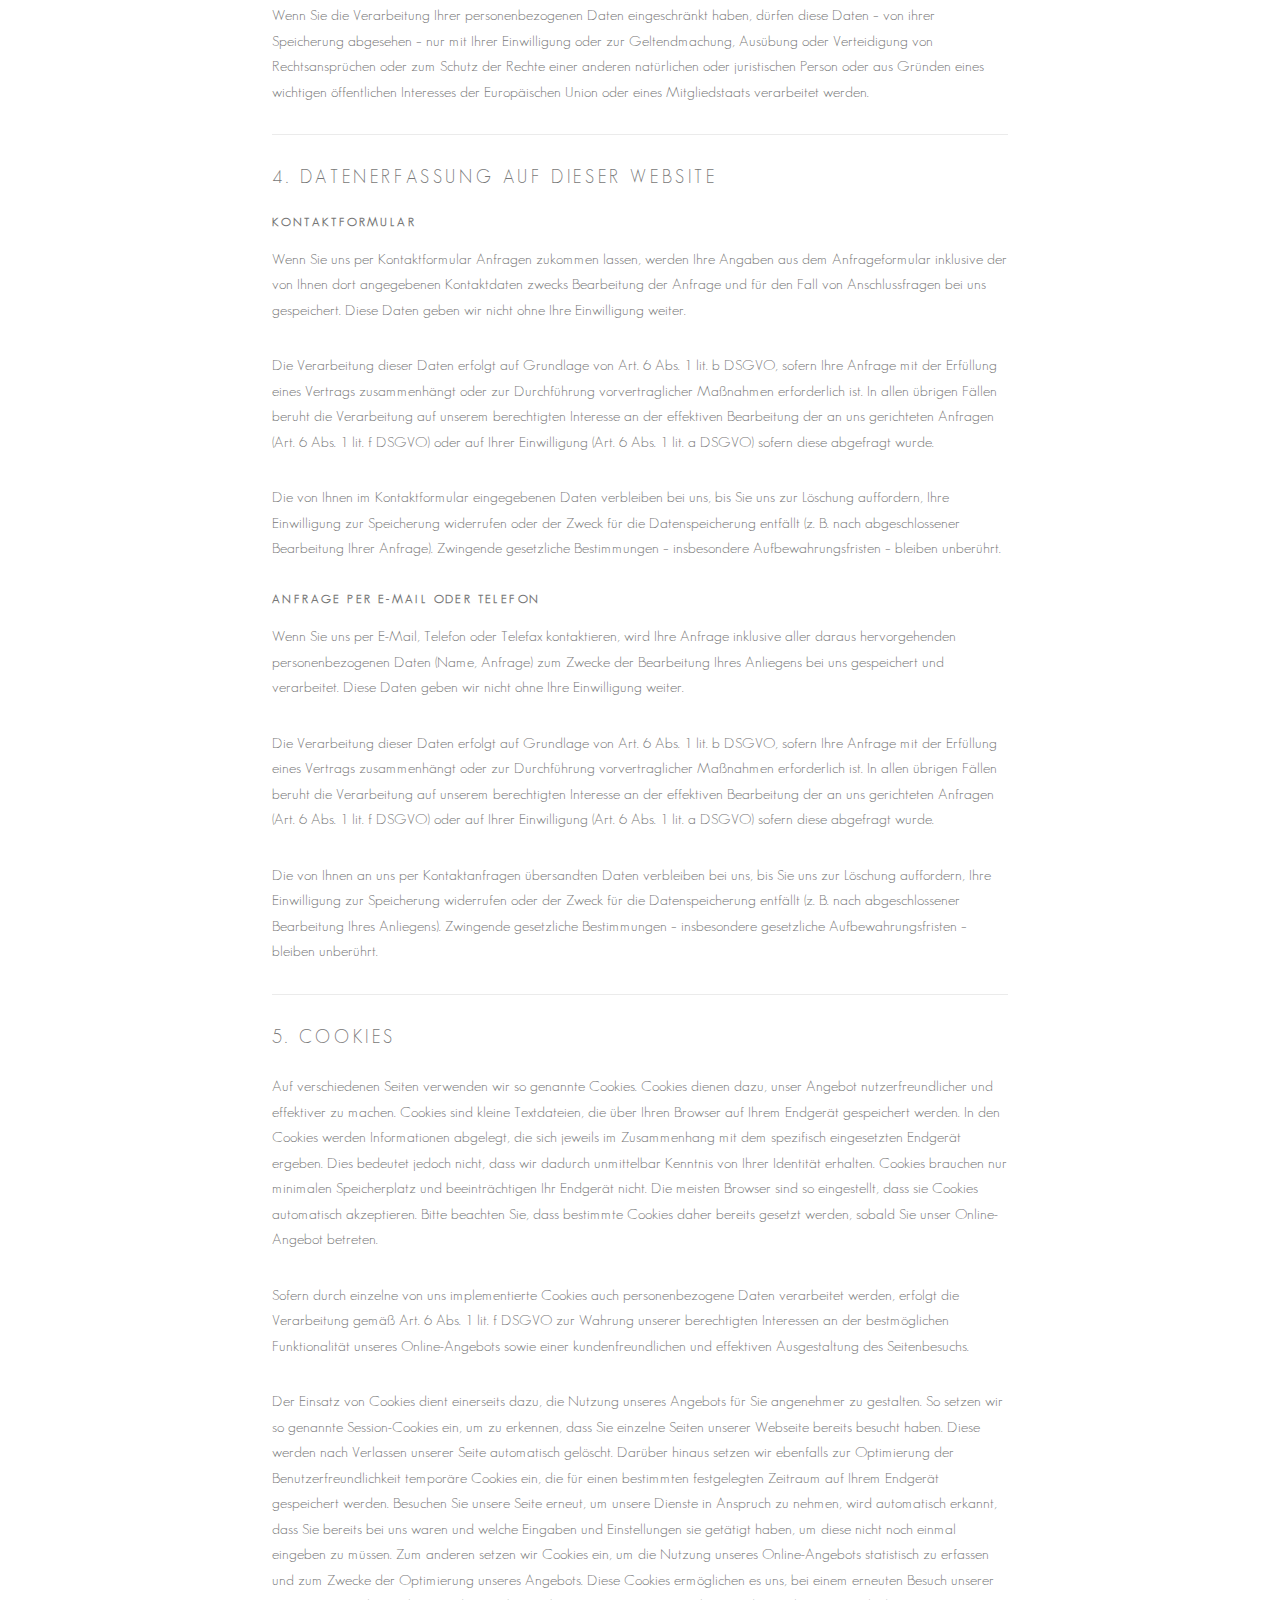
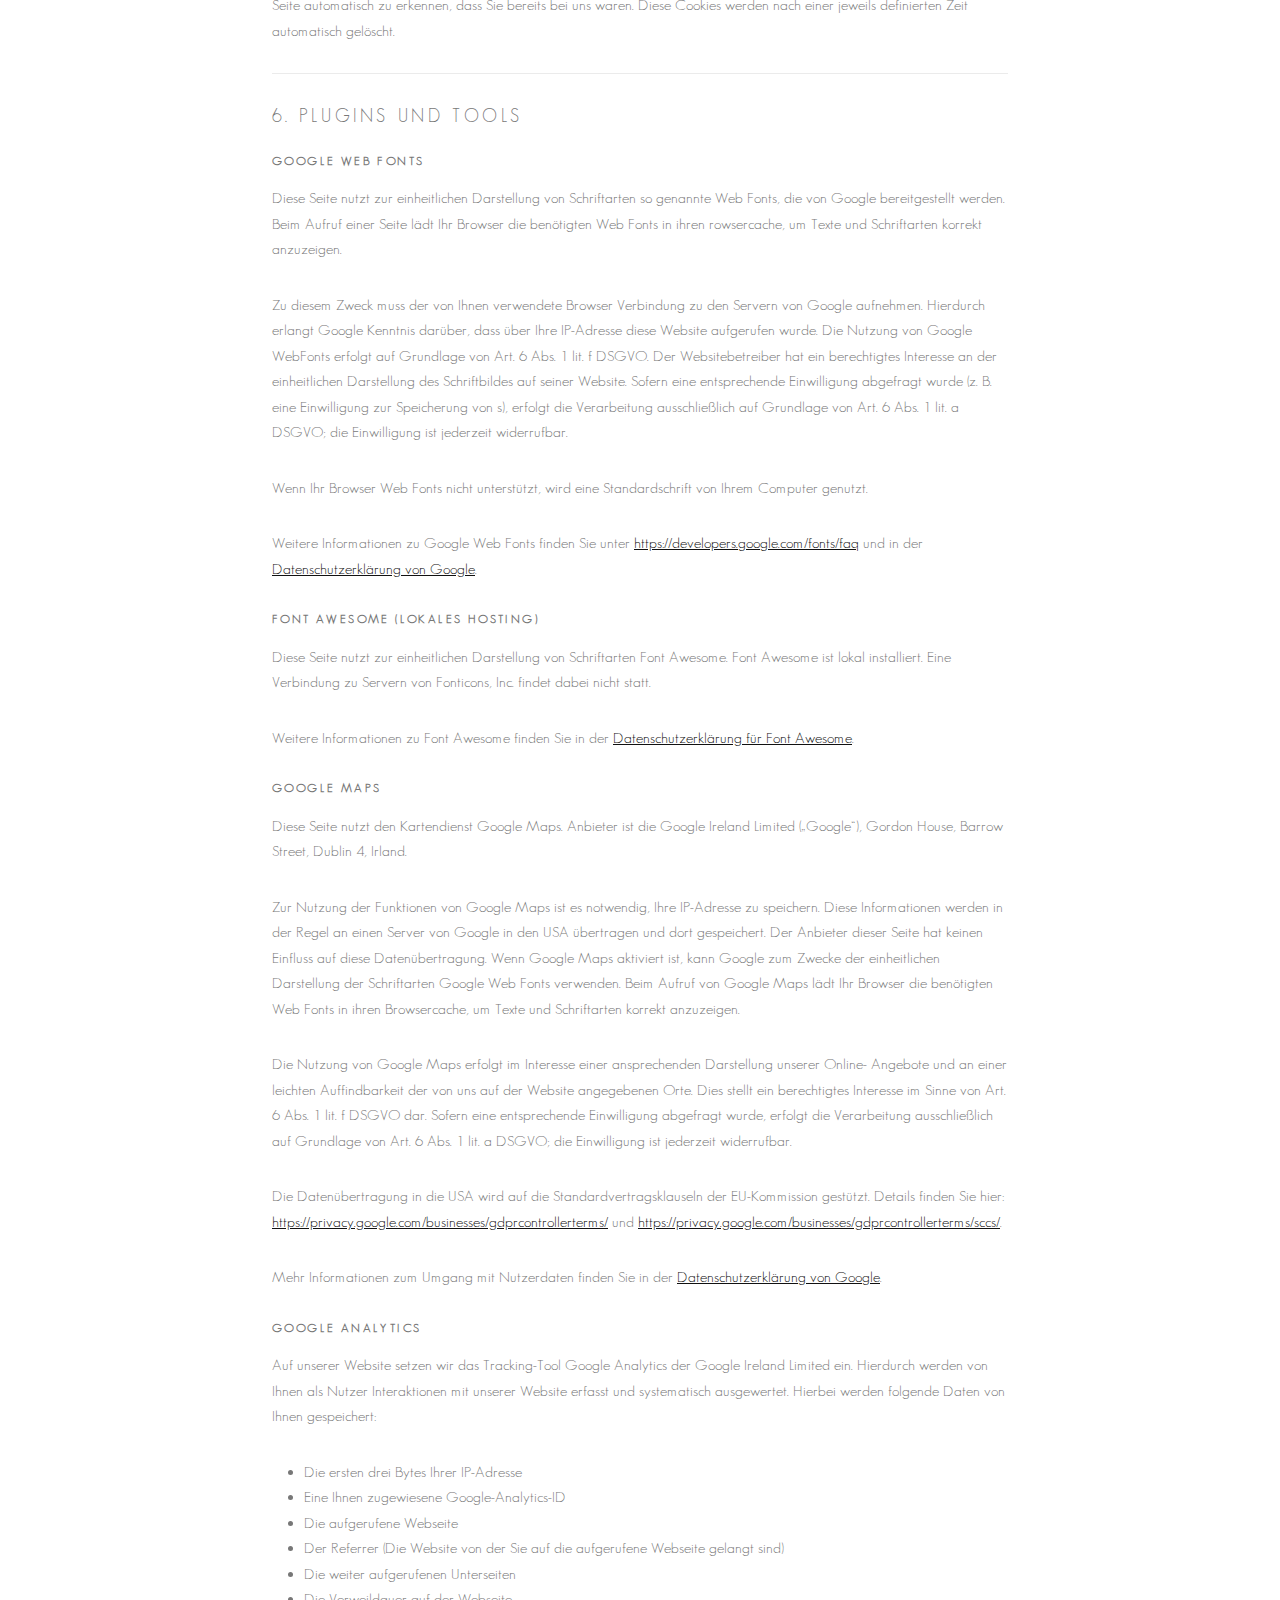
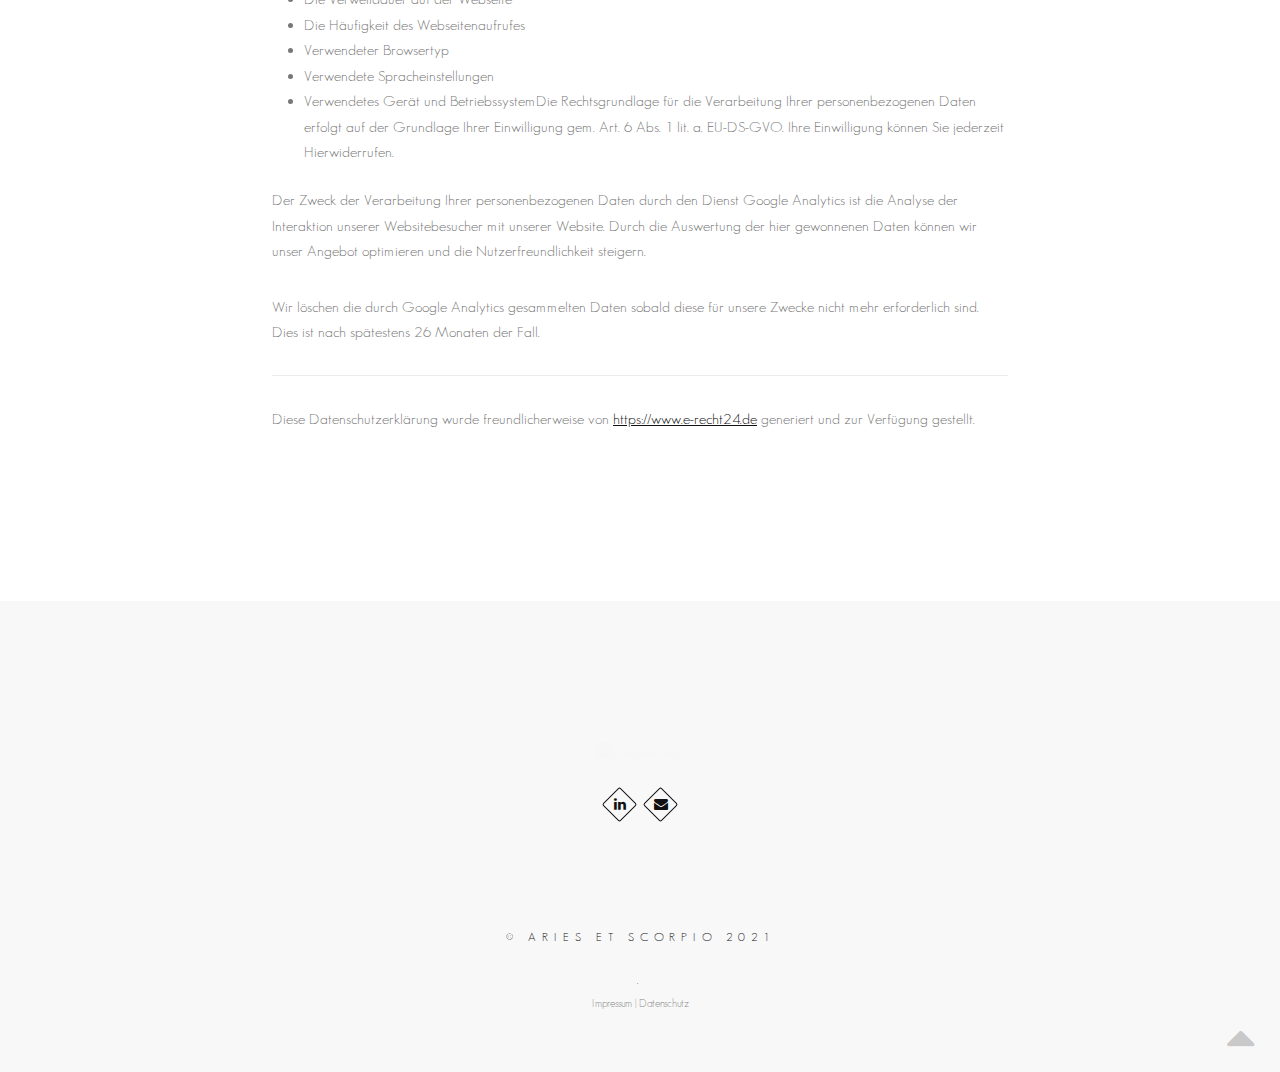
==== commit bd22031f: "Merge pull request #1 from Aries-et-Scorpio/cookiebot" ====
--- a/datenschutz.html
+++ b/datenschutz.html
@@ -3,24 +3,33 @@
 You can find the code of your language here - https://www.w3schools.com/tags/ref_language_codes.asp -->
 <html lang="de">
     <head>
-        <title>Aries et Scorpio UG (haftungsbeschränkt)</title>
-        <meta name="description" content="">    
+        <script id="Cookiebot" src="https://consent.cookiebot.com/uc.js" data-cbid="ee2df76e-620a-40e7-b46b-7a411530a218" data-blockingmode="auto" type="text/javascript"></script>
+        <title>Aries et Scorpio UG (haftungsbeschränkt) | Datenschutz</title>
+        <meta name="description" content="Strukturiert und dennoch kreativ, fokussiert lösungsorientiert denkend, 
+        sowie immer partnerschaftlich und stets verantwortungsbewusst. Das ist der Ansatz, 
+        den wir bei Aries et Scorpio unseren Kunden bieten und unser Motto. Wir stellen uns 
+        ganz in den Dienst Ihres Erfolges und unterstützen Sie sehr gerne bei all Ihren 
+        IT-bezogenen Projekten und Ideen. Packen wir es an und gestalten gemeinsam die Zukunft!">    
         <meta charset="utf-8">
         <meta name="author" content="https://aries-et-scorpio.de">
         <!--[if IE]><meta http-equiv='X-UA-Compatible' content='IE=edge,chrome=1'><![endif]-->
         <meta name="viewport" content="width=device-width, initial-scale=1.0" />
         
         <!-- Favicons -->
-        <link rel="shortcut icon" href="images/favicon.jpg">
+        <link rel="shortcut icon" href="images/favicon.webp">
 
         <meta property="og:title"
-        content="Aries et Scorpio UG (haftungsbeschränkt)" />
+        content="Aries et Scorpio UG (haftungsbeschränkt) | Datenschutz" />
         <!-- description shown in the actual shared post -->
         <meta property="og:description"
-                content="" />
-        <!-- image link, make sure it's jpg -->
+                content="Strukturiert und dennoch kreativ, fokussiert lösungsorientiert denkend, 
+                sowie immer partnerschaftlich und stets verantwortungsbewusst. Das ist der Ansatz, 
+                den wir bei Aries et Scorpio unseren Kunden bieten und unser Motto. Wir stellen uns 
+                ganz in den Dienst Ihres Erfolges und unterstützen Sie sehr gerne bei all Ihren 
+                IT-bezogenen Projekten und Ideen. Packen wir es an und gestalten gemeinsam die Zukunft!" />
+        <!-- image link, make sure it's jp2 -->
         <meta property="og:image"
-                content="https://aries-et-scorpio.de/images/logo-og.jpg" />
+                content="https://aries-et-scorpio.de/images/logo-og.webp" />
         <!-- where do you want your post to link to -->
         <meta property="og:url"
                 content="https://aries-et-scorpio.de" />
@@ -35,6 +44,17 @@
         <link rel="stylesheet" href="css/vertical-rhythm.min.css">
         <link rel="stylesheet" href="css/owl.carousel.css">
         <link rel="stylesheet" href="css/magnific-popup.css">
+
+         <!-- Global site tag (gtag.js) - Google Analytics -->
+         <script async src="https://www.googletagmanager.com/gtag/js?id=UA-203666418-1"></script>
+         <script>
+            window.dataLayer = window.dataLayer || [];
+            function gtag(){dataLayer.push(arguments);}
+            gtag('js', new Date());
+
+            gtag('config', 'UA-203666418-1');
+            ga('set', 'anonymizeIp', true);
+        </script>
     </head>
     <body class="appear-animate">
         
@@ -57,7 +77,7 @@
                     <!-- Logo ( * your text or image into link tag *) -->
                     <div class="nav-logo-wrap local-scroll">
                         <a href="index.html" class="logo">
-                            <img src="images/aes-logo-transparent.jpg" width="70" alt="Aries et Scorpio Logo" />
+                            <img src="images/aes-logo-transparent.webp" width="70" alt="Aries et Scorpio Logo" />
                         </a>
                     </div>
                     <div class="mobile-nav" role="button" tabindex="0">
@@ -280,15 +300,36 @@
                                 </p>
 
                                 <hr class="mb-30"/>
-
-                                <h4 class="font-alt">5. Plugins und Tools</h4>
+                              
+                                <h4 class="font-alt">5. Cookies</h4>
+                                
+                                <p>Auf verschiedenen Seiten verwenden wir so genannte Cookies. Cookies dienen dazu, unser Angebot nutzerfreundlicher und effektiver zu machen.
+                                   Cookies sind kleine Textdateien, die über Ihren Browser auf Ihrem Endgerät gespeichert werden. In den Cookies werden Informationen abgelegt, die sich jeweils im Zusammenhang mit dem spezifisch eingesetzten Endgerät ergeben. Dies bedeutet jedoch nicht, dass wir dadurch unmittelbar Kenntnis von Ihrer Identität erhalten.
+                                   Cookies brauchen nur minimalen Speicherplatz und beeinträchtigen Ihr Endgerät nicht.
+                                   Die meisten Browser sind so eingestellt, dass sie Cookies automatisch akzeptieren.
+                                   Bitte beachten Sie, dass bestimmte Cookies daher bereits gesetzt werden, sobald Sie unser Online-Angebot betreten.</p>
+
+                                <p>Sofern durch einzelne von uns implementierte Cookies auch personenbezogene Daten verarbeitet werden, erfolgt die Verarbeitung gemäß 
+                                    Art. 6 Abs. 1 lit. f DSGVO zur Wahrung unserer berechtigten Interessen an der bestmöglichen Funktionalität unseres Online-Angebots sowie 
+                                    einer kundenfreundlichen und effektiven Ausgestaltung des Seitenbesuchs.</p>
+
+                                <p>Der Einsatz von Cookies dient einerseits dazu, die Nutzung unseres Angebots für Sie angenehmer zu gestalten. So setzen wir so genannte Session-Cookies ein, um zu erkennen, dass Sie einzelne Seiten unserer Webseite bereits besucht haben. Diese werden nach Verlassen unserer Seite automatisch gelöscht.
+                                   Darüber hinaus setzen wir ebenfalls zur Optimierung der Benutzerfreundlichkeit temporäre Cookies ein, die für einen bestimmten festgelegten Zeitraum auf Ihrem Endgerät gespeichert werden. Besuchen Sie unsere Seite erneut, um unsere Dienste in Anspruch zu nehmen, wird automatisch erkannt, dass Sie bereits bei uns waren und welche Eingaben und Einstellungen sie getätigt haben, um diese nicht noch einmal eingeben zu müssen.
+                                   Zum anderen setzen wir Cookies ein, um die Nutzung unseres Online-Angebots statistisch zu erfassen und zum Zwecke der Optimierung unseres Angebots. Diese Cookies ermöglichen es uns, bei einem erneuten Besuch unserer Seite automatisch zu erkennen, dass Sie bereits bei uns waren. Diese Cookies werden nach einer jeweils definierten Zeit automatisch gelöscht.</p>
+                                
+                                <script id="CookieDeclaration" src="https://consent.cookiebot.com/ee2df76e-620a-40e7-b46b-7a411530a218/cd.js" type="text/javascript" async></script>
+                                
+                                <hr class="mb-30"/>
+
+                                <h4 class="font-alt">6. Plugins und Tools</h4>
 
                                 <h6 class="font-alt">Google Web Fonts</h6>
                                 <p>
                                     Diese Seite nutzt zur einheitlichen Darstellung von Schriftarten so genannte Web Fonts, die von Google bereitgestellt werden. Beim Aufruf einer Seite lädt Ihr Browser die benötigten Web Fonts in ihren rowsercache, um Texte und Schriftarten korrekt anzuzeigen.
                                 </p>
                                 <p>
-                                    Zu diesem Zweck muss der von Ihnen verwendete Browser Verbindung zu den Servern von Google aufnehmen. Hierdurch erlangt Google Kenntnis darüber, dass über Ihre IP-Adresse diese Website aufgerufen wurde. Die Nutzung von Google WebFonts erfolgt auf Grundlage von Art. 6 Abs. 1 lit. f DSGVO. Der Websitebetreiber hat ein berechtigtes Interesse an der einheitlichen Darstellung des Schriftbildes auf seiner Website. Sofern eine entsprechende Einwilligung abgefragt wurde (z. B. eine Einwilligung zur Speicherung von Cookies), erfolgt die Verarbeitung ausschließlich auf Grundlage von Art. 6 Abs. 1 lit. a DSGVO; die Einwilligung ist jederzeit widerrufbar.
+                                    Zu diesem Zweck muss der von Ihnen verwendete Browser Verbindung zu den Servern von Google aufnehmen. Hierdurch erlangt Google Kenntnis darüber, dass über Ihre IP-Adresse diese Website aufgerufen wurde. Die Nutzung von Google WebFonts erfolgt auf Grundlage von Art. 6 Abs. 1 lit. f DSGVO. Der Websitebetreiber hat ein berechtigtes Interesse an der einheitlichen Darstellung des Schriftbildes auf seiner Website. Sofern eine entsprechende Einwilligung abgefragt wurde (z. B. eine Einwilligung zur Speicherung von 
+                                    s), erfolgt die Verarbeitung ausschließlich auf Grundlage von Art. 6 Abs. 1 lit. a DSGVO; die Einwilligung ist jederzeit widerrufbar.
                                 </p>
                                 <p>
                                     Wenn Ihr Browser Web Fonts nicht unterstützt, wird eine Standardschrift von Ihrem Computer genutzt.
@@ -322,7 +363,32 @@
                                     Mehr Informationen zum Umgang mit Nutzerdaten finden Sie in der <a href="https://policies.google.com/privacy?hl=de">Datenschutzerklärung von Google</a>.
                                 </p>
 
-                                <hr class="mb-30"/>
+                                <h6 class="font-alt">Google Analytics</h6>
+                                
+                                <p>
+                                    Auf unserer Website setzen wir das Tracking-Tool Google Analytics der Google Ireland Limited ein. Hierdurch werden von Ihnen als Nutzer Interaktionen mit unserer Website erfasst und systematisch ausgewertet. Hierbei werden folgende Daten von Ihnen gespeichert:
+                                </p>
+                                <ul>
+                                    <li>Die ersten drei Bytes Ihrer IP-Adresse</li>
+                                    <li>Eine Ihnen zugewiesene Google-Analytics-ID</li>
+                                    <li>Die aufgerufene Webseite</li>
+                                    <li>Der Referrer (Die Website von der Sie auf die aufgerufene Webseite gelangt sind)</li>                                  
+                                    <li>Die weiter aufgerufenen Unterseiten</li>
+                                    <li>Die Verweildauer auf der Webseite</li>
+                                    <li>Die Häufigkeit des Webseitenaufrufes</li>
+                                    <li>Verwendeter Browsertyp</li>
+                                    <li>Verwendete Spracheinstellungen</li>
+                                    <li>Verwendetes Gerät und BetriebssystemDie Rechtsgrundlage für die Verarbeitung Ihrer personenbezogenen Daten erfolgt auf der Grundlage Ihrer Einwilligung gem. Art. 6 Abs. 1 lit. a. EU-DS-GVO. Ihre Einwilligung können Sie jederzeit Hierwiderrufen.</li>
+                                </ul>
+                                <p>
+                                    Der Zweck der Verarbeitung Ihrer personenbezogenen Daten durch den Dienst Google Analytics ist die Analyse der Interaktion unserer Websitebesucher mit unserer Website. Durch die Auswertung der hier gewonnenen Daten können wir unser Angebot optimieren und die Nutzerfreundlichkeit steigern.
+                                </p>
+                                <p>
+                                    Wir löschen die durch Google Analytics gesammelten Daten sobald diese für unsere Zwecke nicht mehr erforderlich sind. Dies ist nach spätestens 26 Monaten der Fall.
+                                </p>
+                                <hr class="mb-30"/>
+
+
 
                                 <p>Diese Datenschutzerklärung wurde freundlicherweise von <a href="e-recht24.de">https://www.e-recht24.de</a> generiert und zur Verfügung gestellt.</p>
 
@@ -342,7 +408,7 @@
                     
                     <!-- Footer Logo -->
                     <div class="local-scroll mb-30 wow fadeInUp" data-wow-duration="1.2s">
-                        <a href="#top"><img src="images/logo-footer.jpg" width="78" height="36" alt="Company logo" /><span class="sr-only">Scroll to the top of the page</span></a>
+                        <a href="#top"><img src="images/logo-footer.webp" width="78" height="36" alt="Company logo" /><span class="sr-only">Scroll to the top of the page</span></a>
                     </div>
                     <!-- End Footer Logo -->
                     
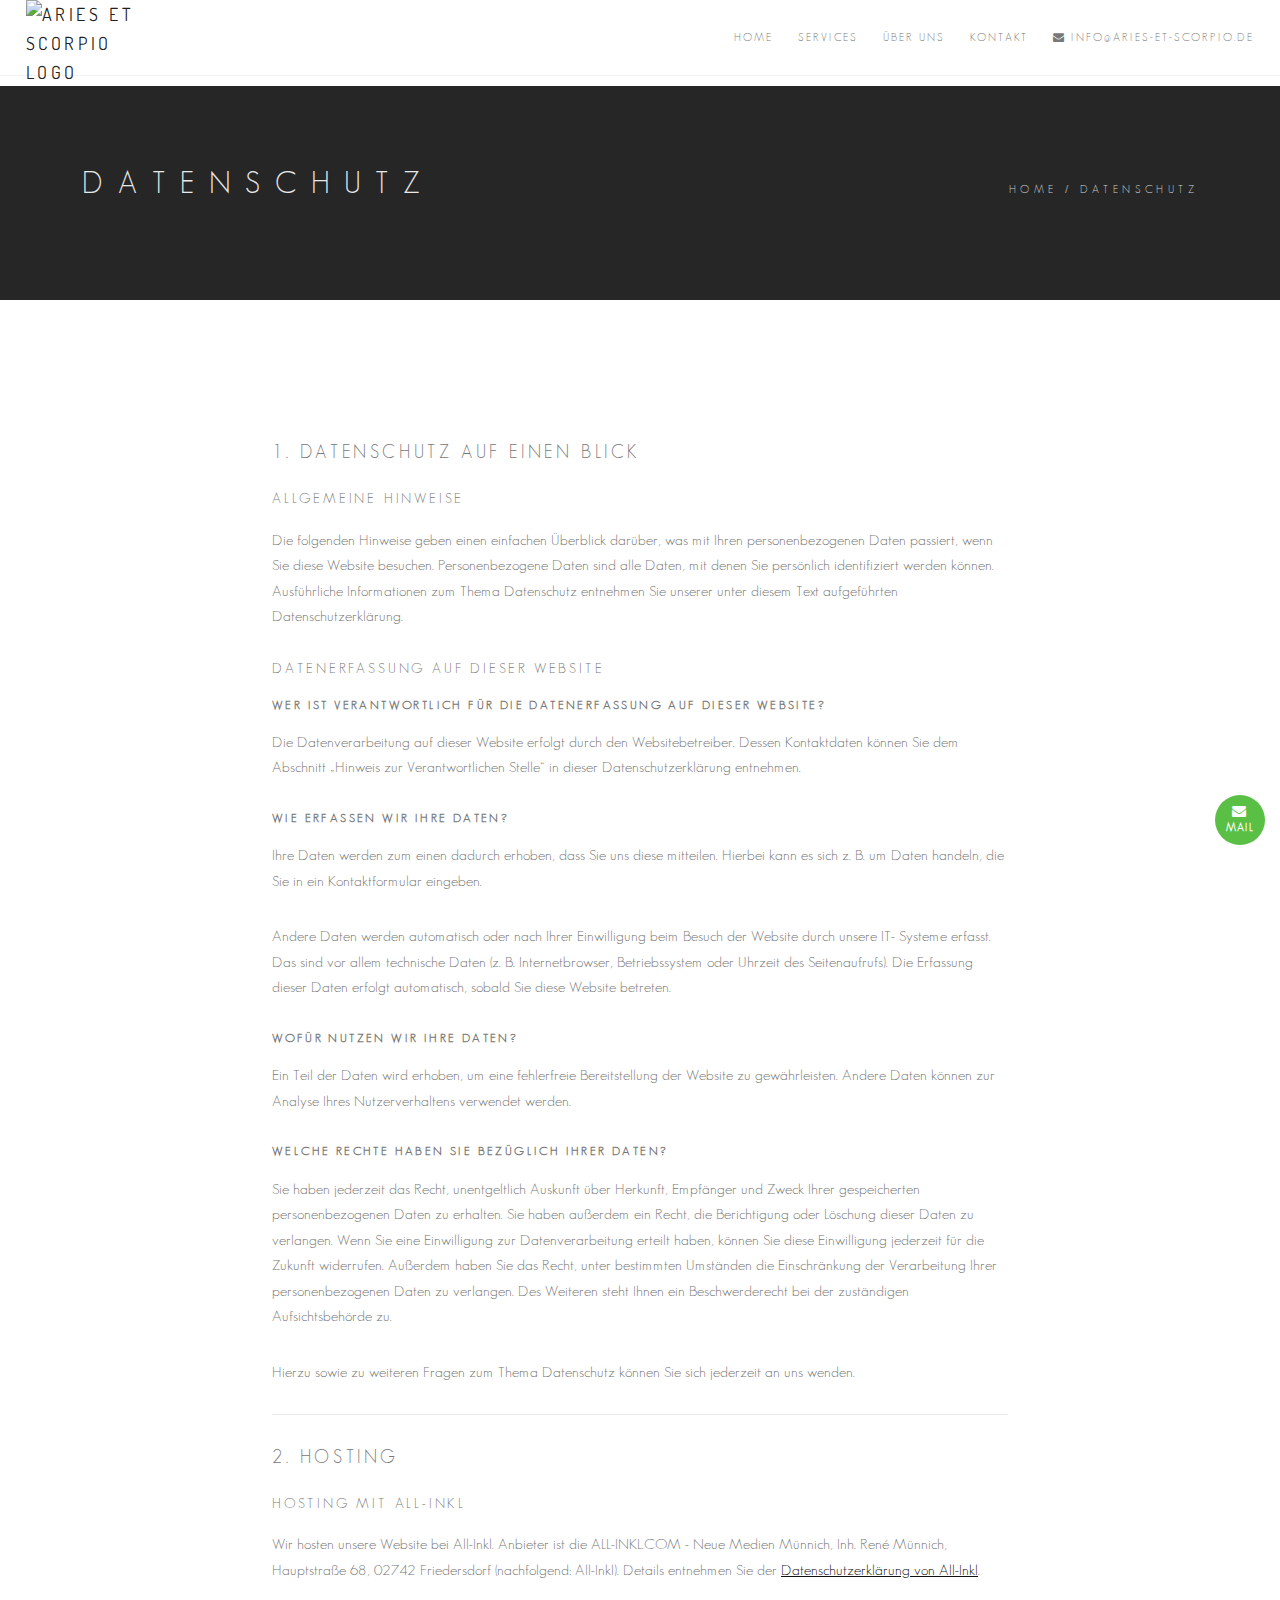
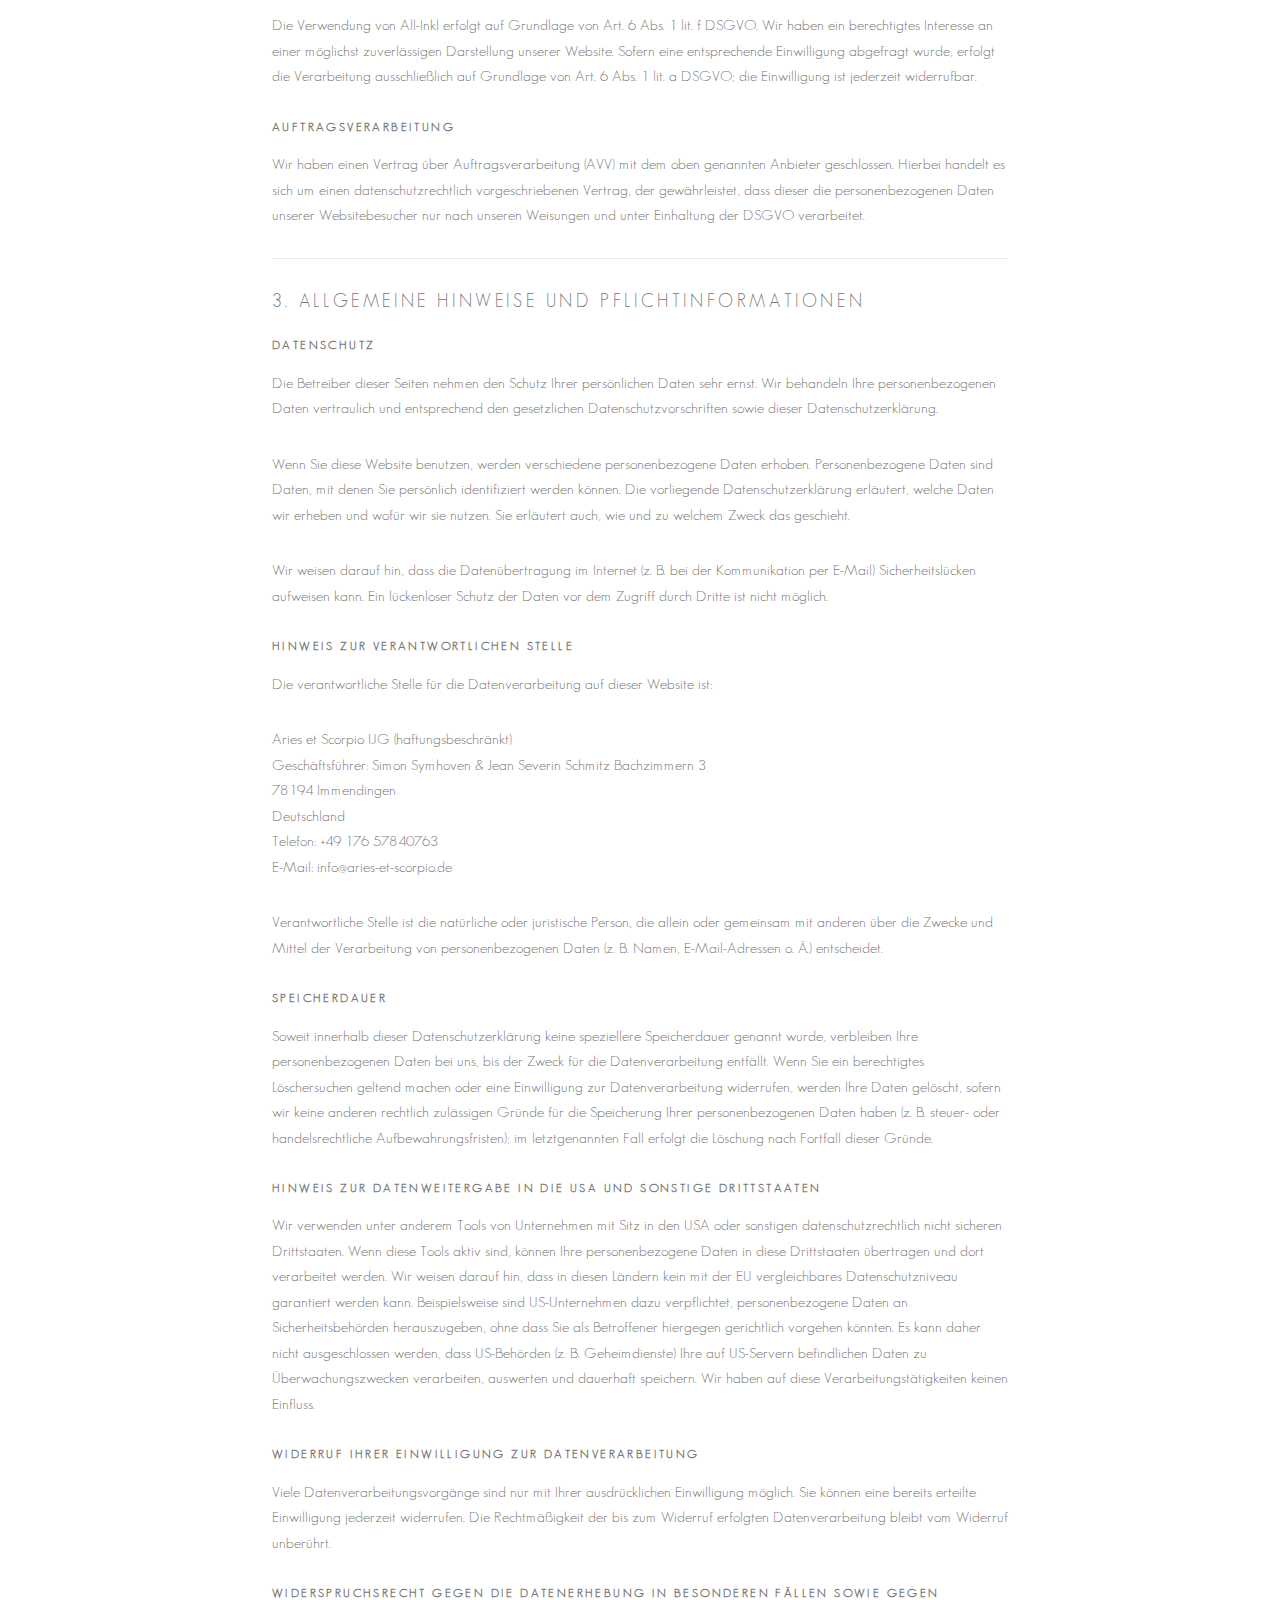
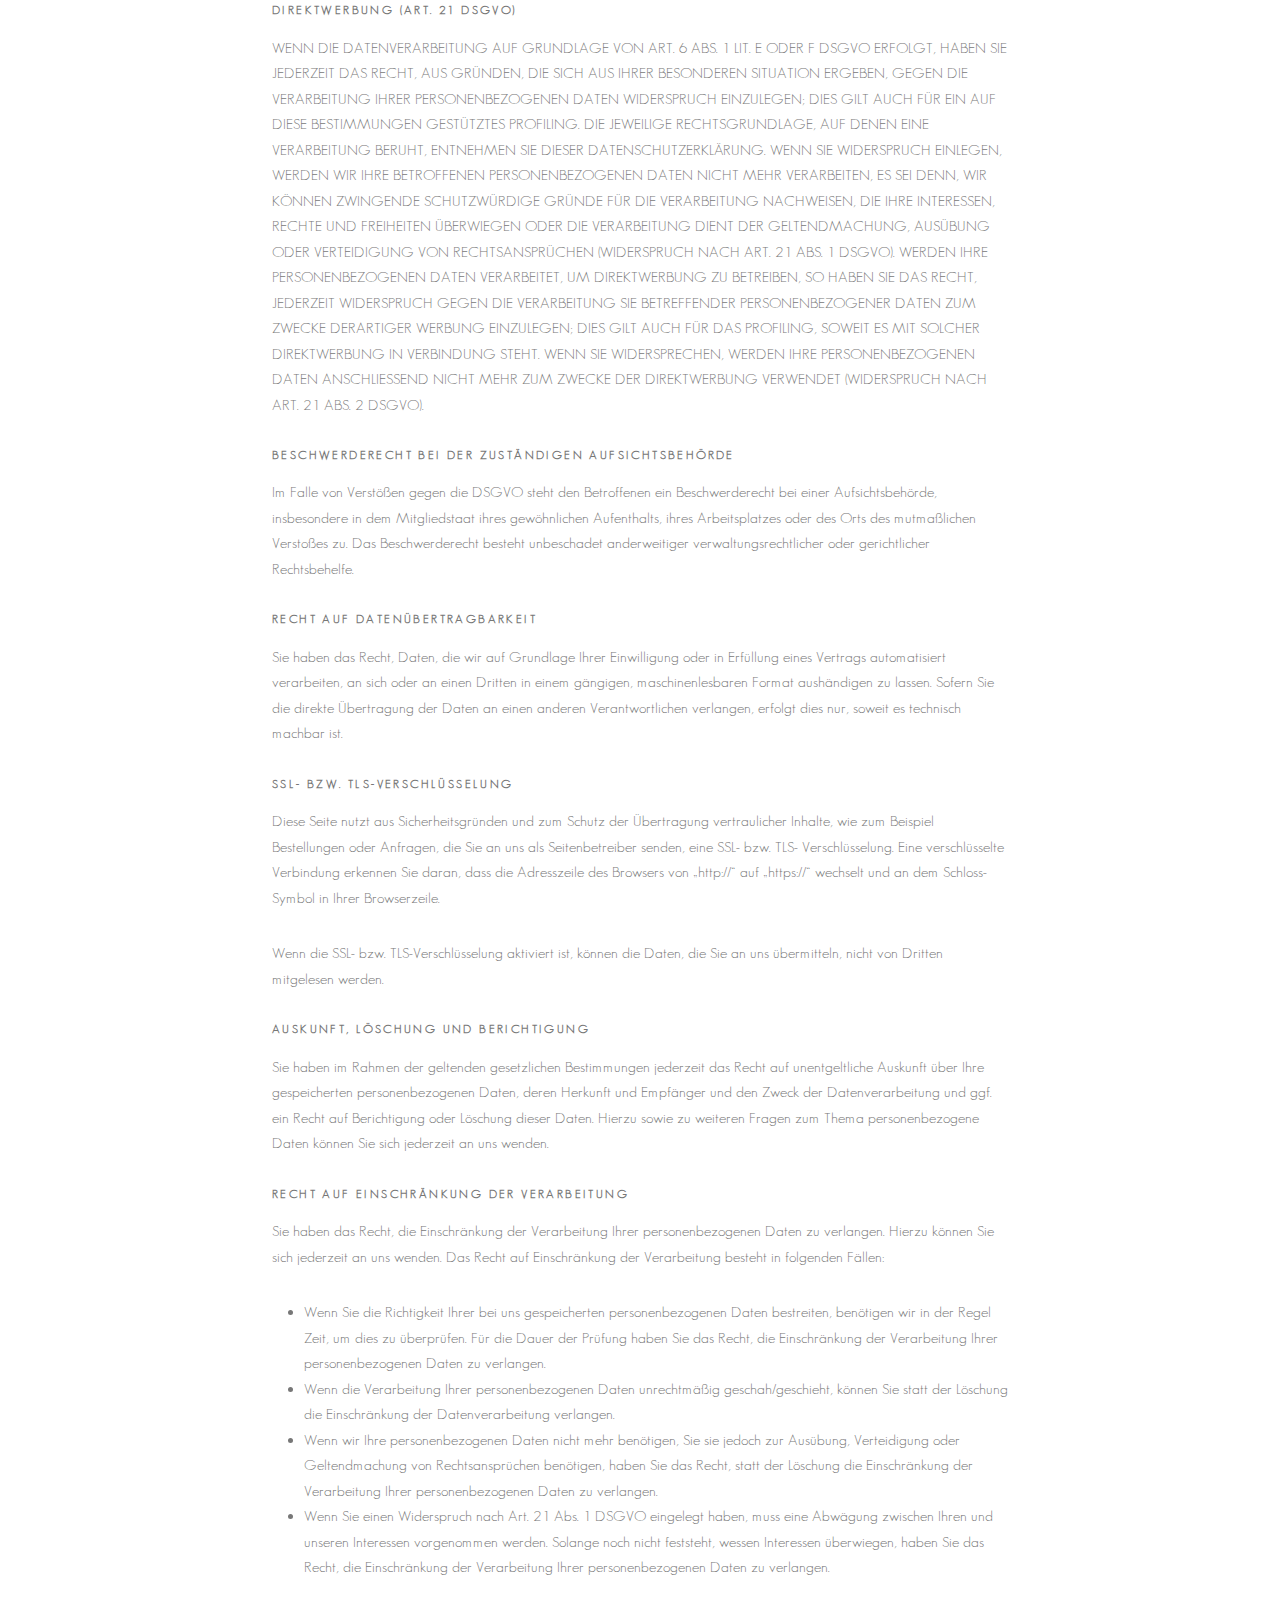
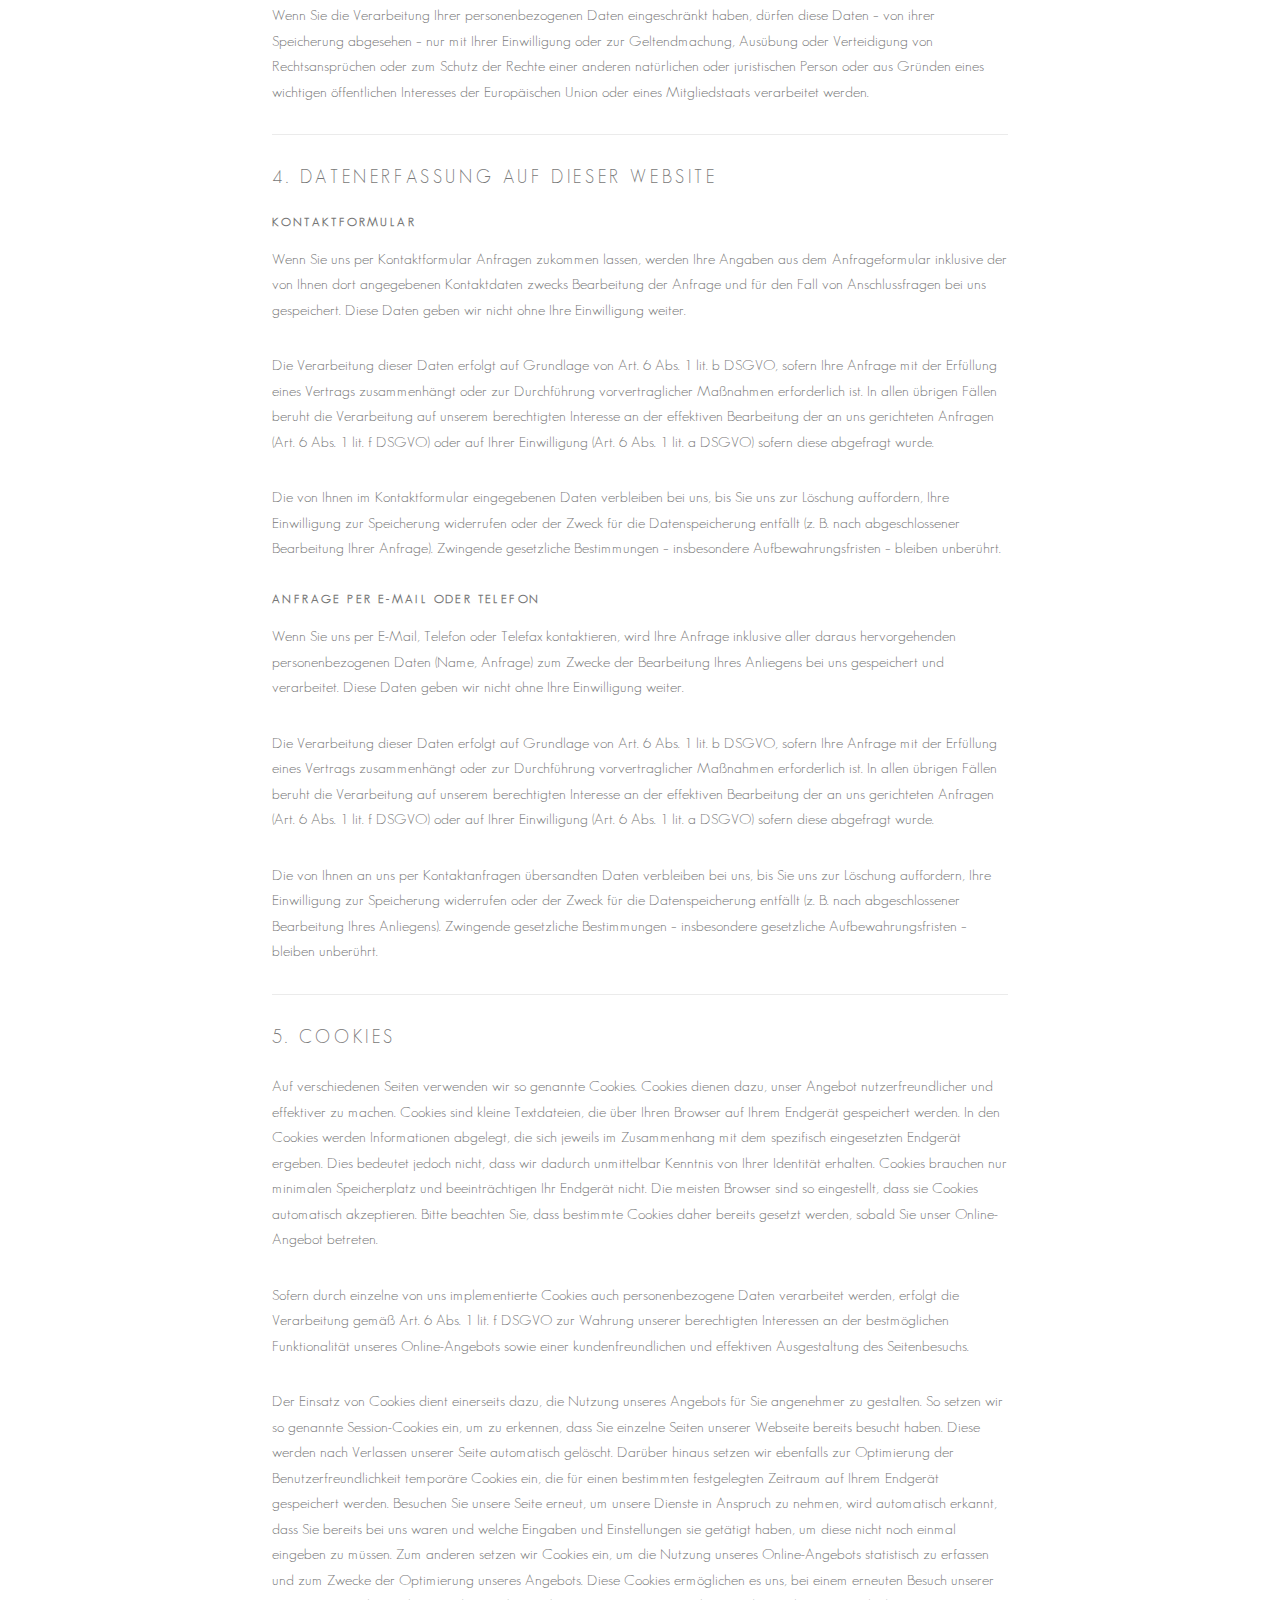
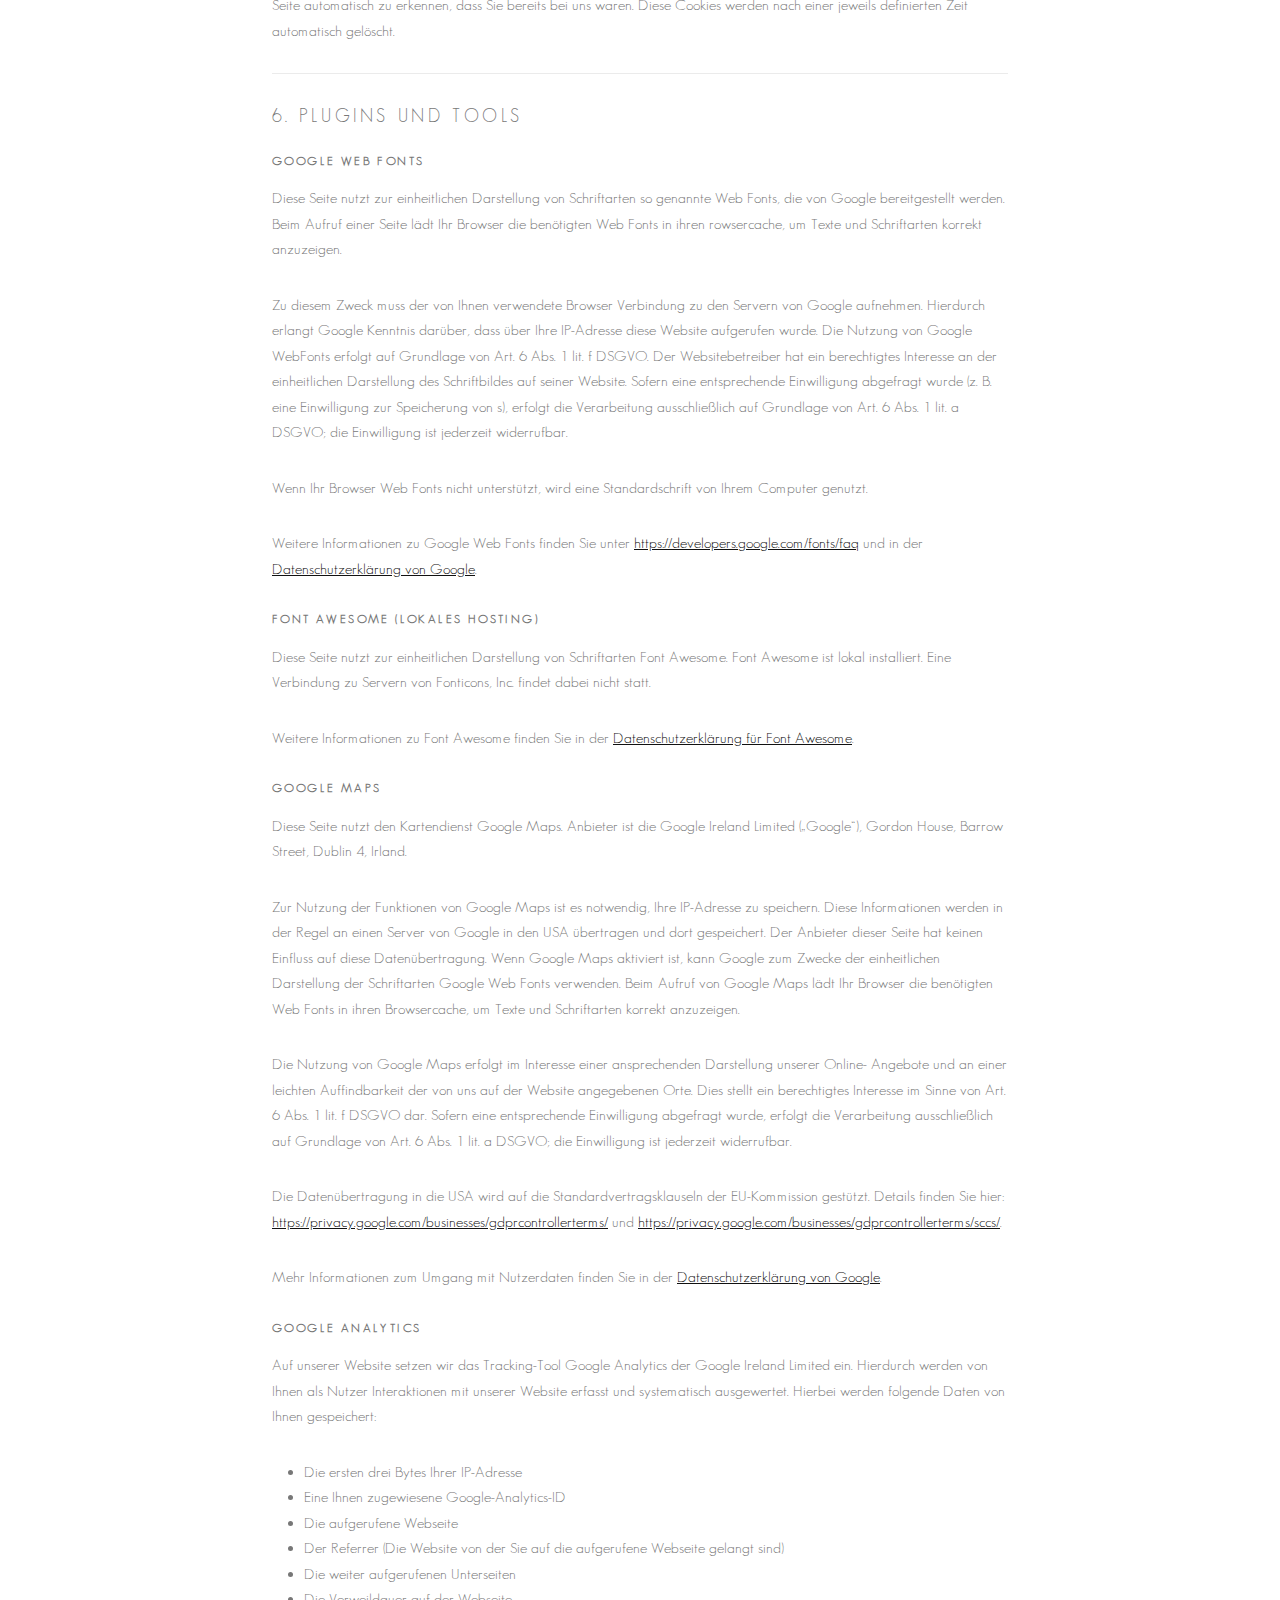
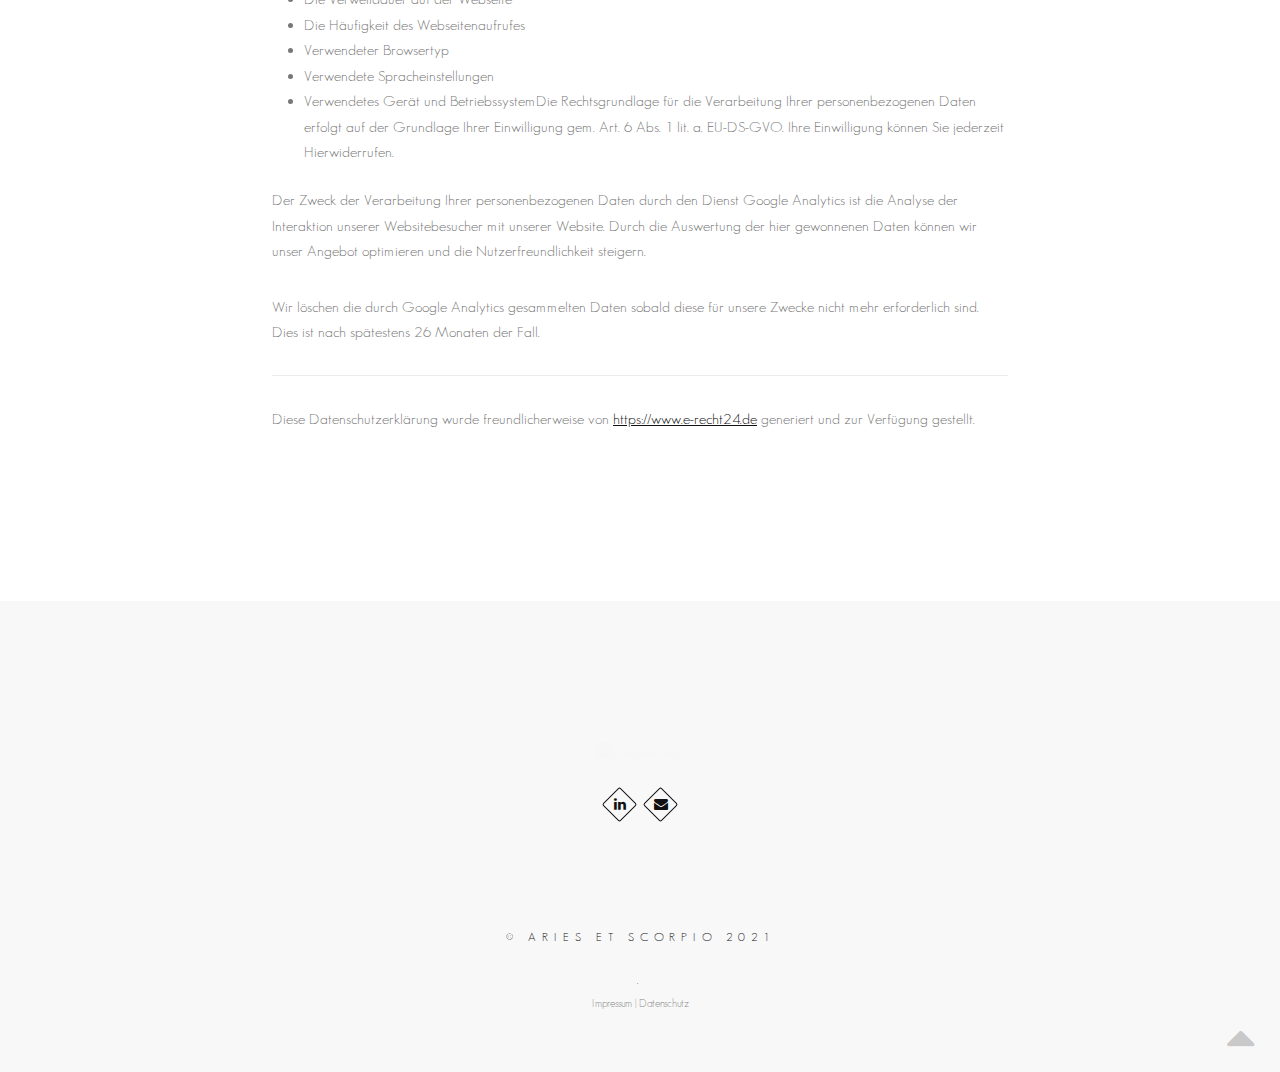
==== commit 631f9b06: "Small adjusts" ====
--- a/datenschutz.html
+++ b/datenschutz.html
@@ -89,8 +89,8 @@
                     <div class="inner-nav desktop-nav">
                         <ul class="clearlist scroll-nav local-scroll">
                             <li><a href="index.html#home">Home</a></li>
+                            <li><a href="index.html#services">Services</a></li>
                             <li><a href="index.html#about">Über uns</a></li>
-                            <li><a href="index.html#services">Services</a></li>
                             <li><a href="index.html#contact">Kontakt</a></li>
                             <li><a href="mailto:info@aries-et-scorpio.de"><i class="fa fa-envelope"></i> info@aries-et-scorpio.de</a></li>    
                         </ul>
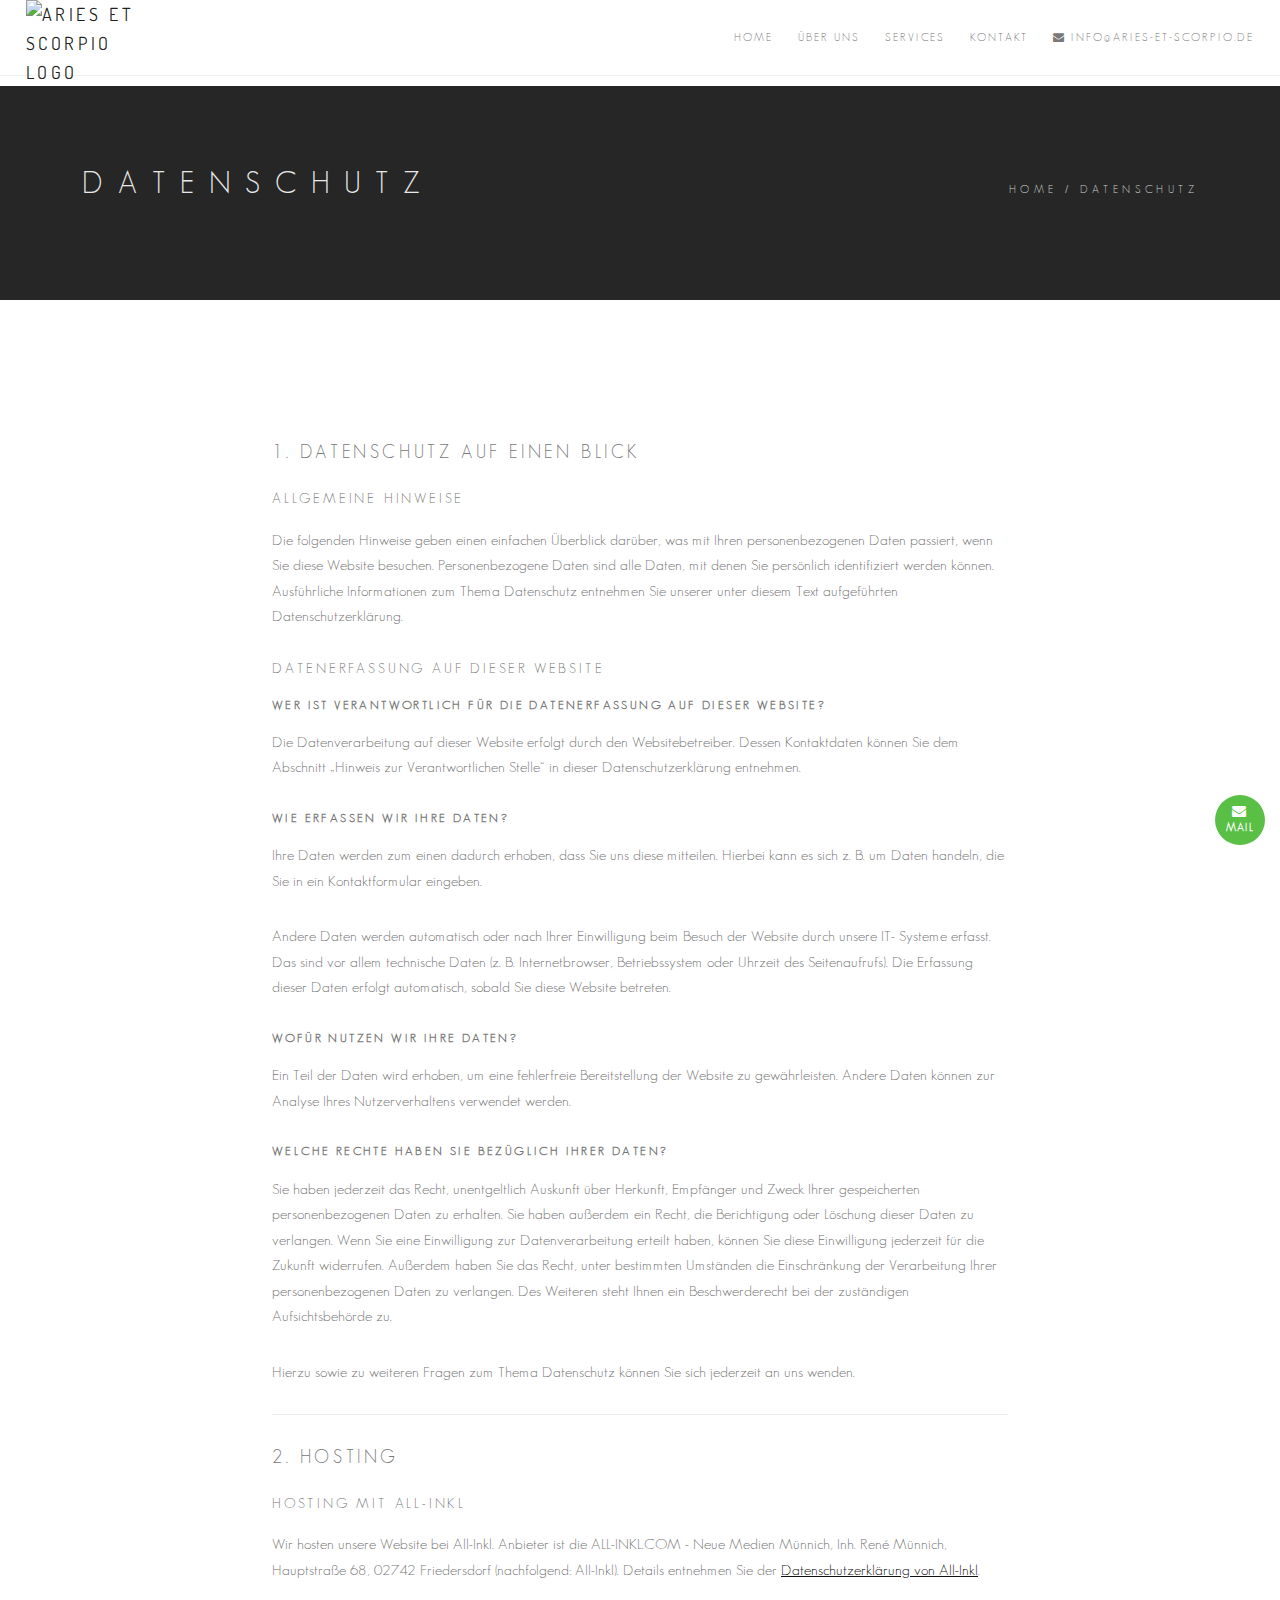
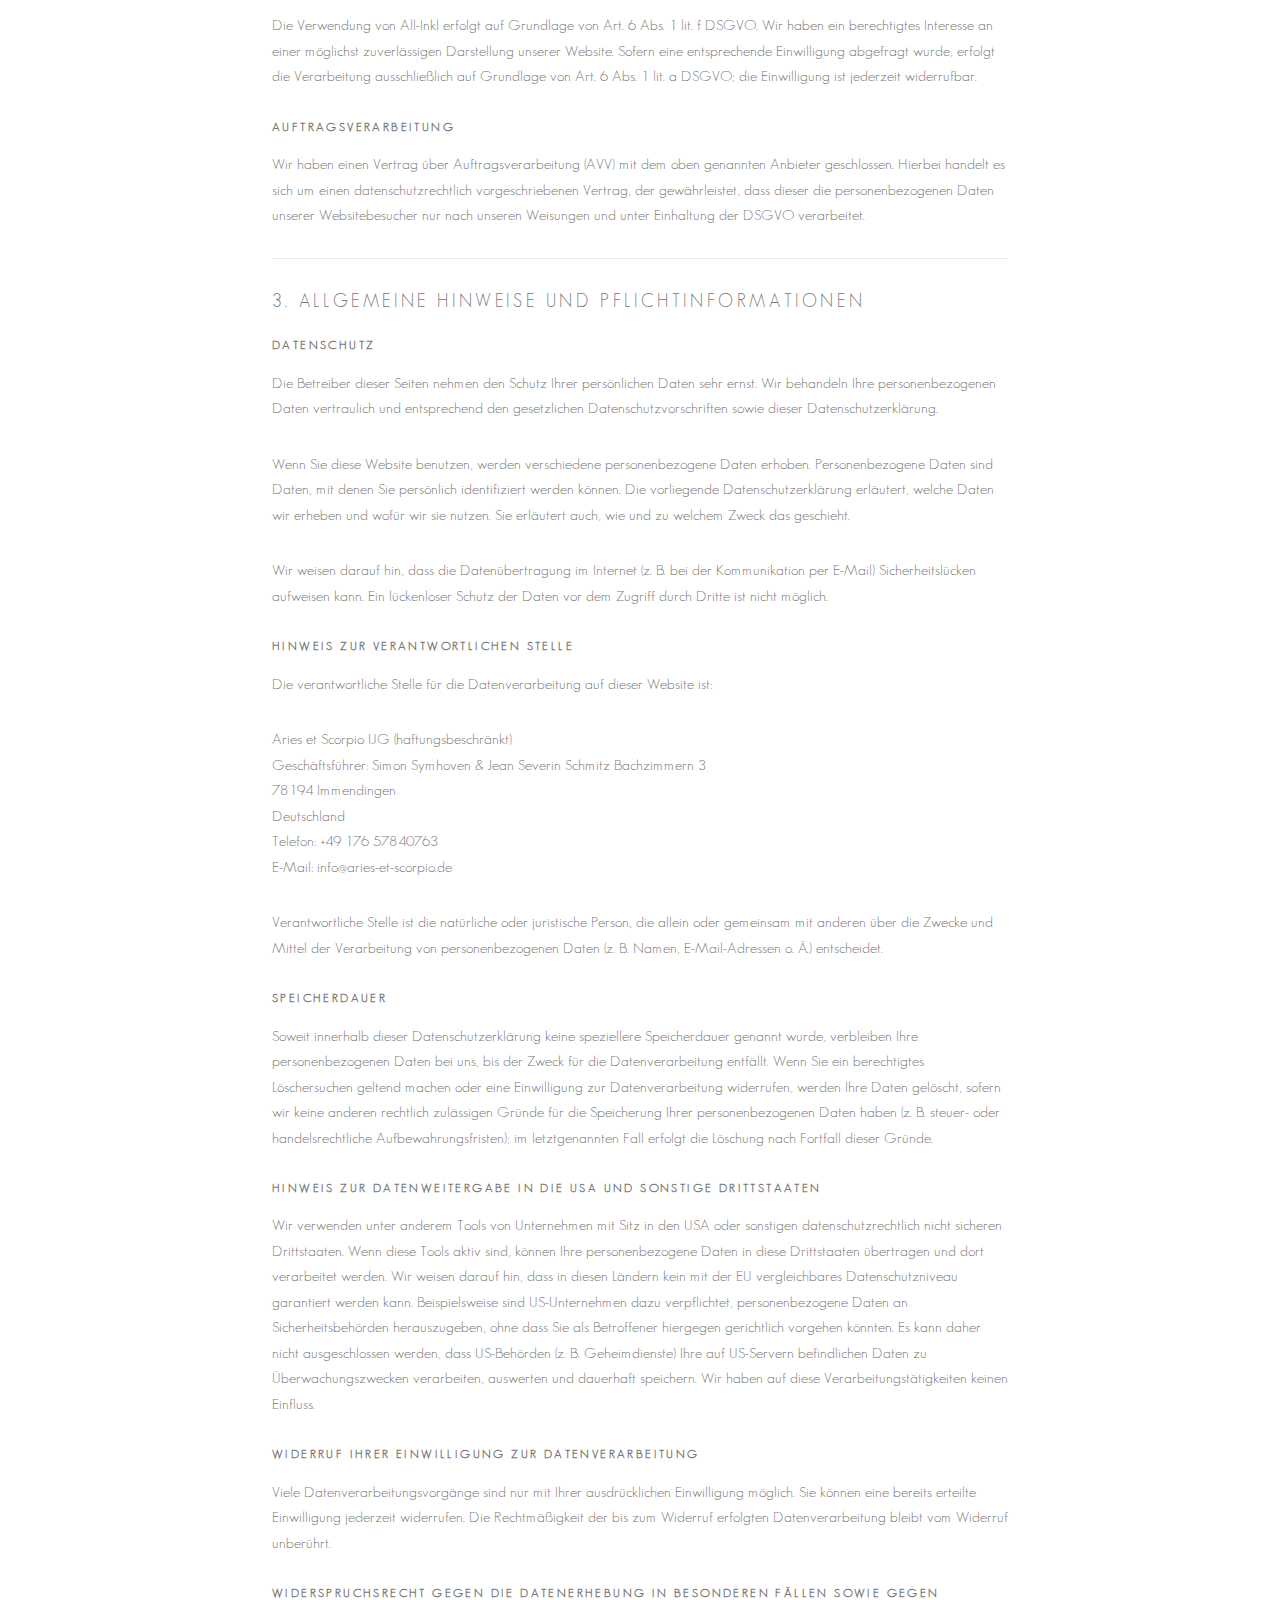
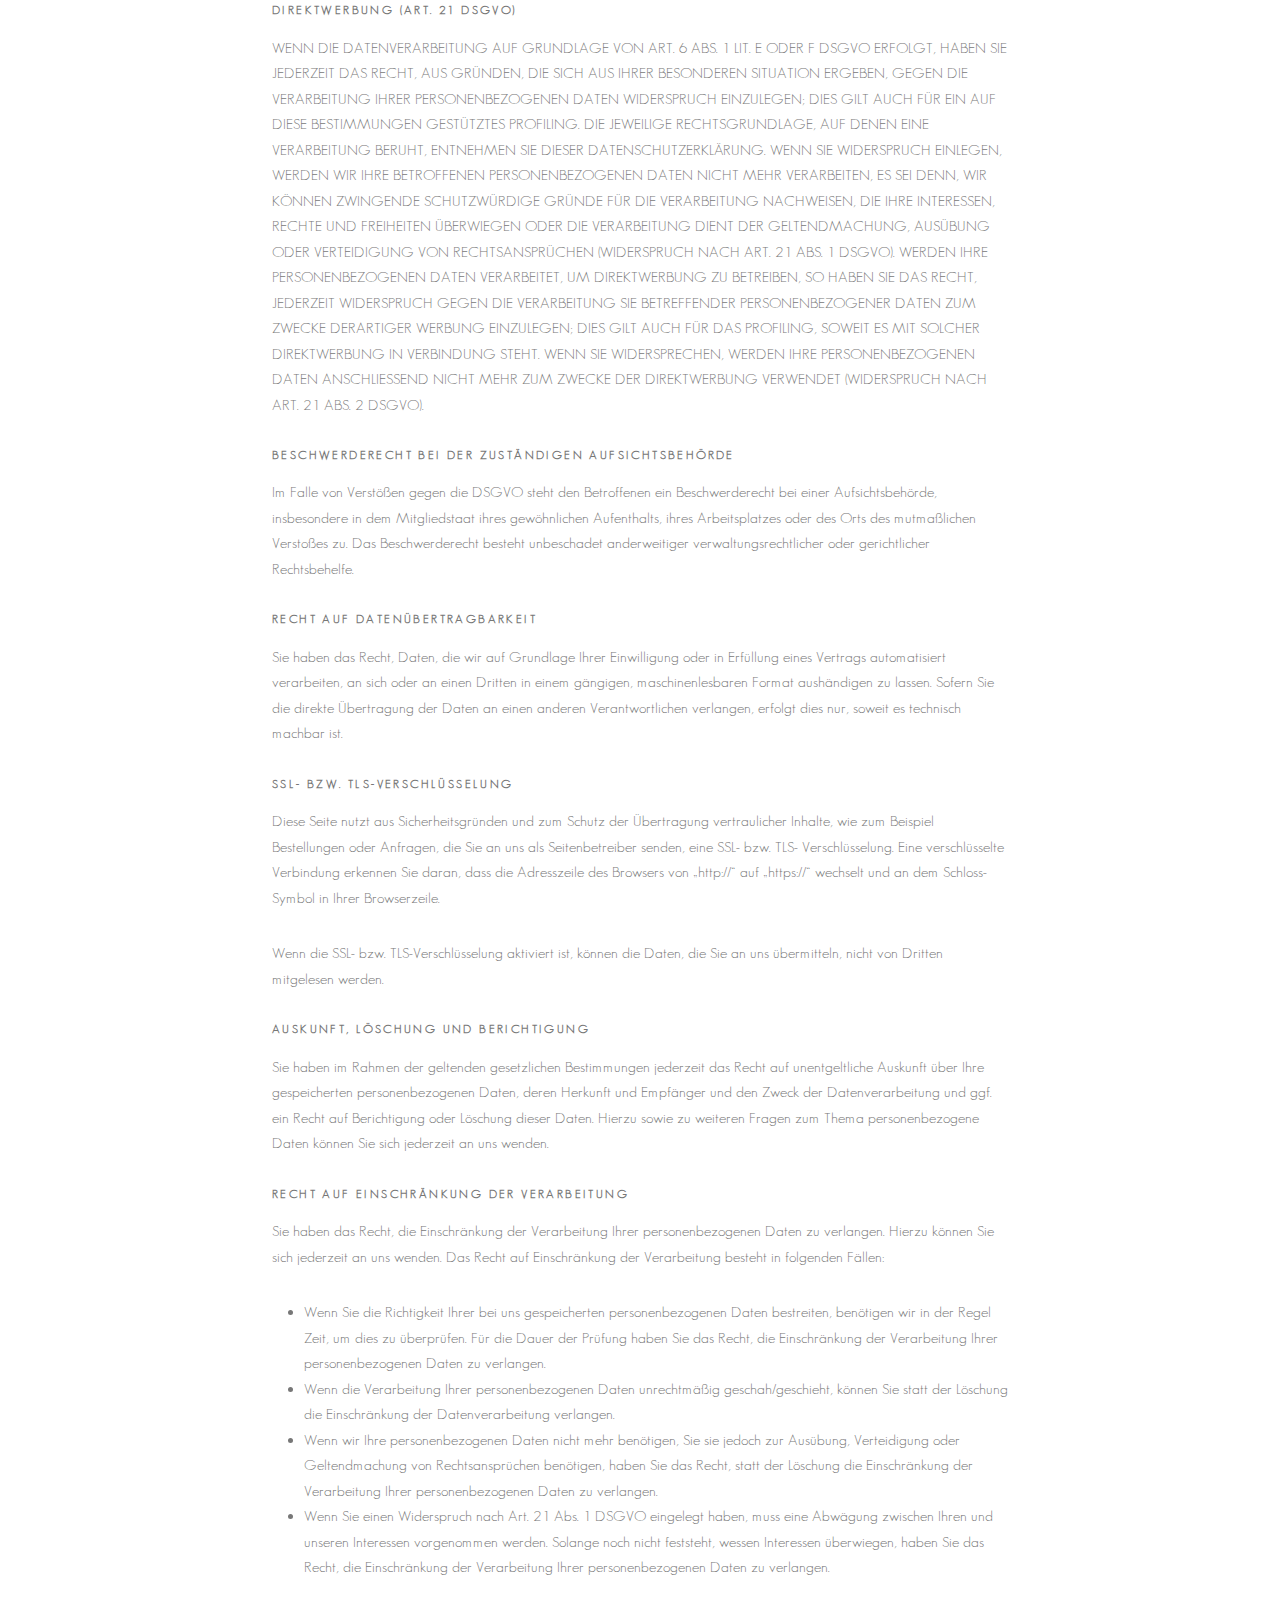
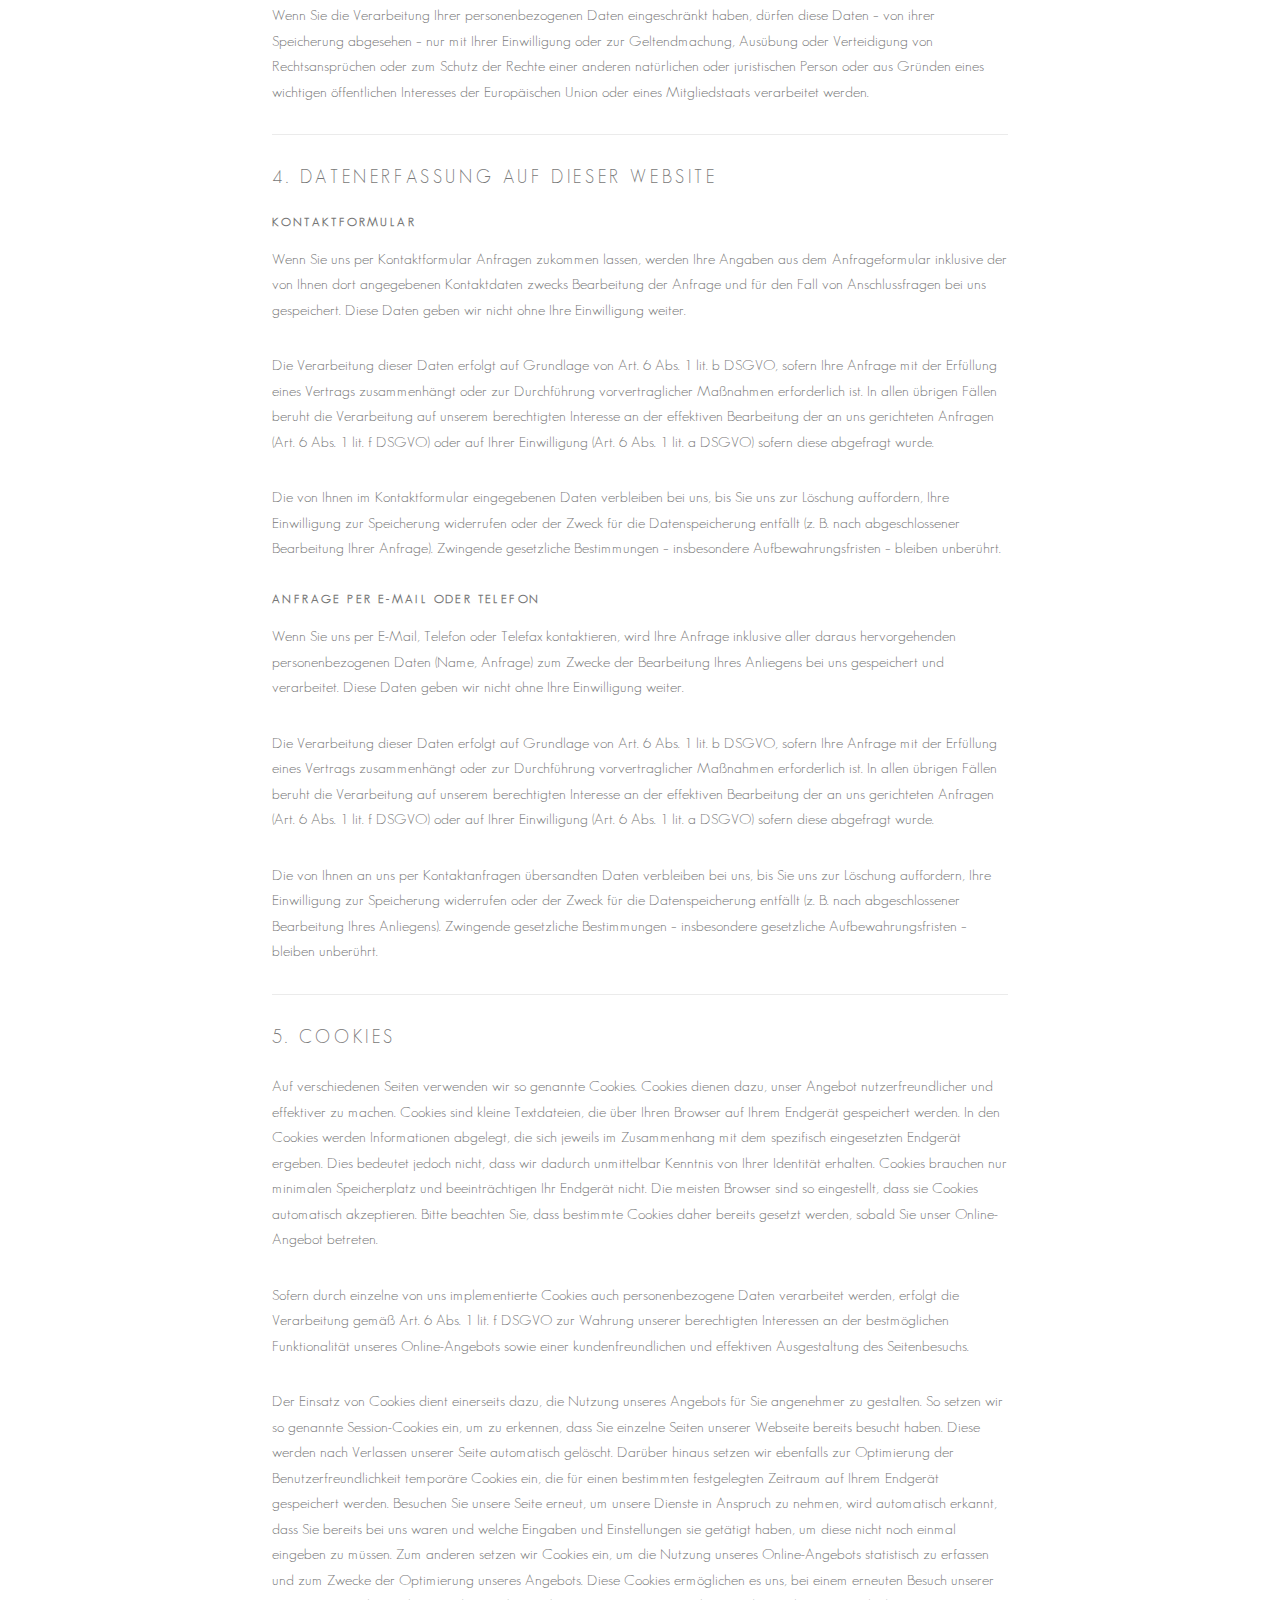
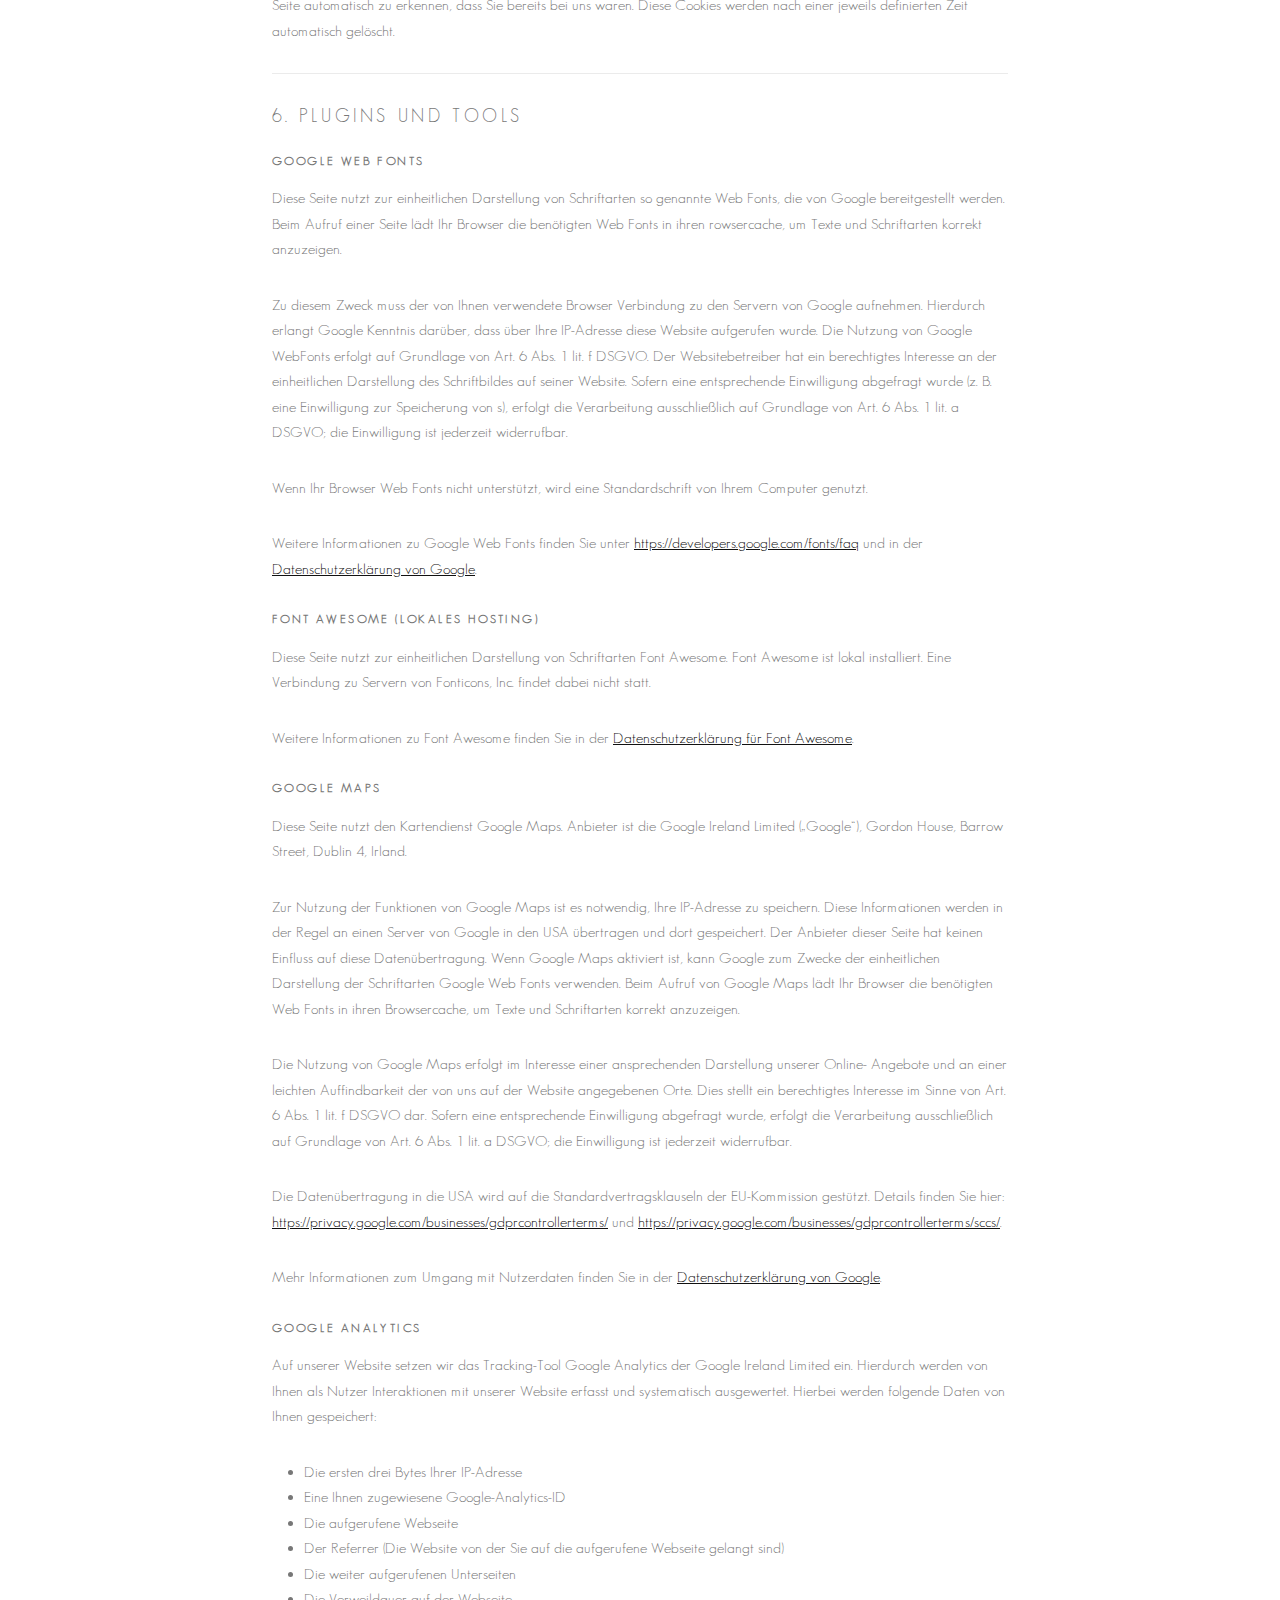
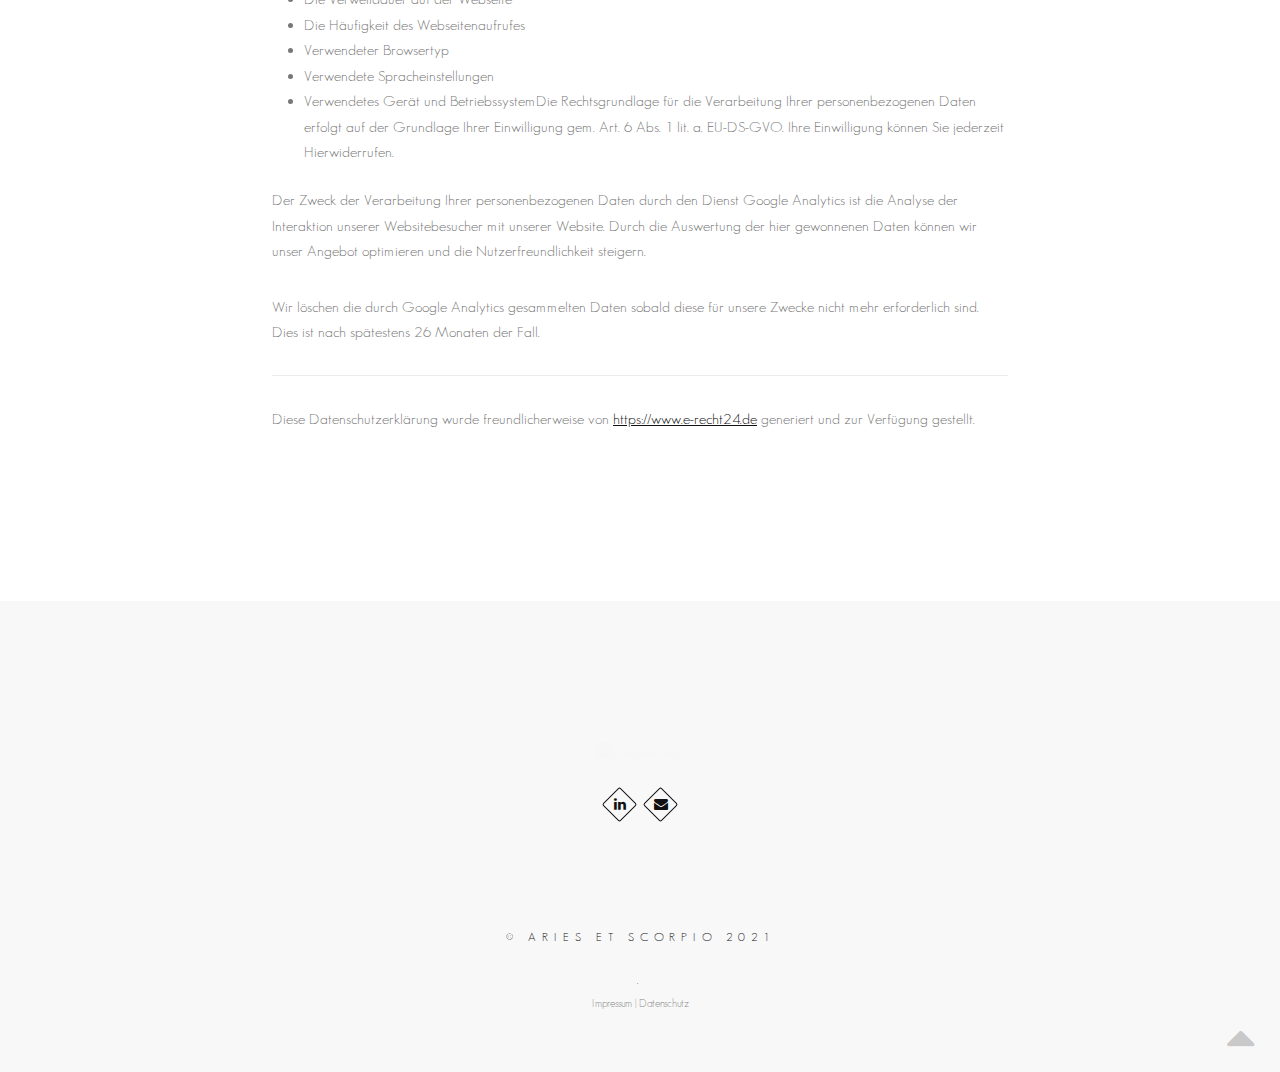
==== commit beb76563: "change order" ====
--- a/datenschutz.html
+++ b/datenschutz.html
@@ -89,8 +89,8 @@
                     <div class="inner-nav desktop-nav">
                         <ul class="clearlist scroll-nav local-scroll">
                             <li><a href="index.html#home">Home</a></li>
+                            <li><a href="index.html#about">Über uns</a></li>
                             <li><a href="index.html#services">Services</a></li>
-                            <li><a href="index.html#about">Über uns</a></li>
                             <li><a href="index.html#contact">Kontakt</a></li>
                             <li><a href="mailto:info@aries-et-scorpio.de"><i class="fa fa-envelope"></i> info@aries-et-scorpio.de</a></li>    
                         </ul>
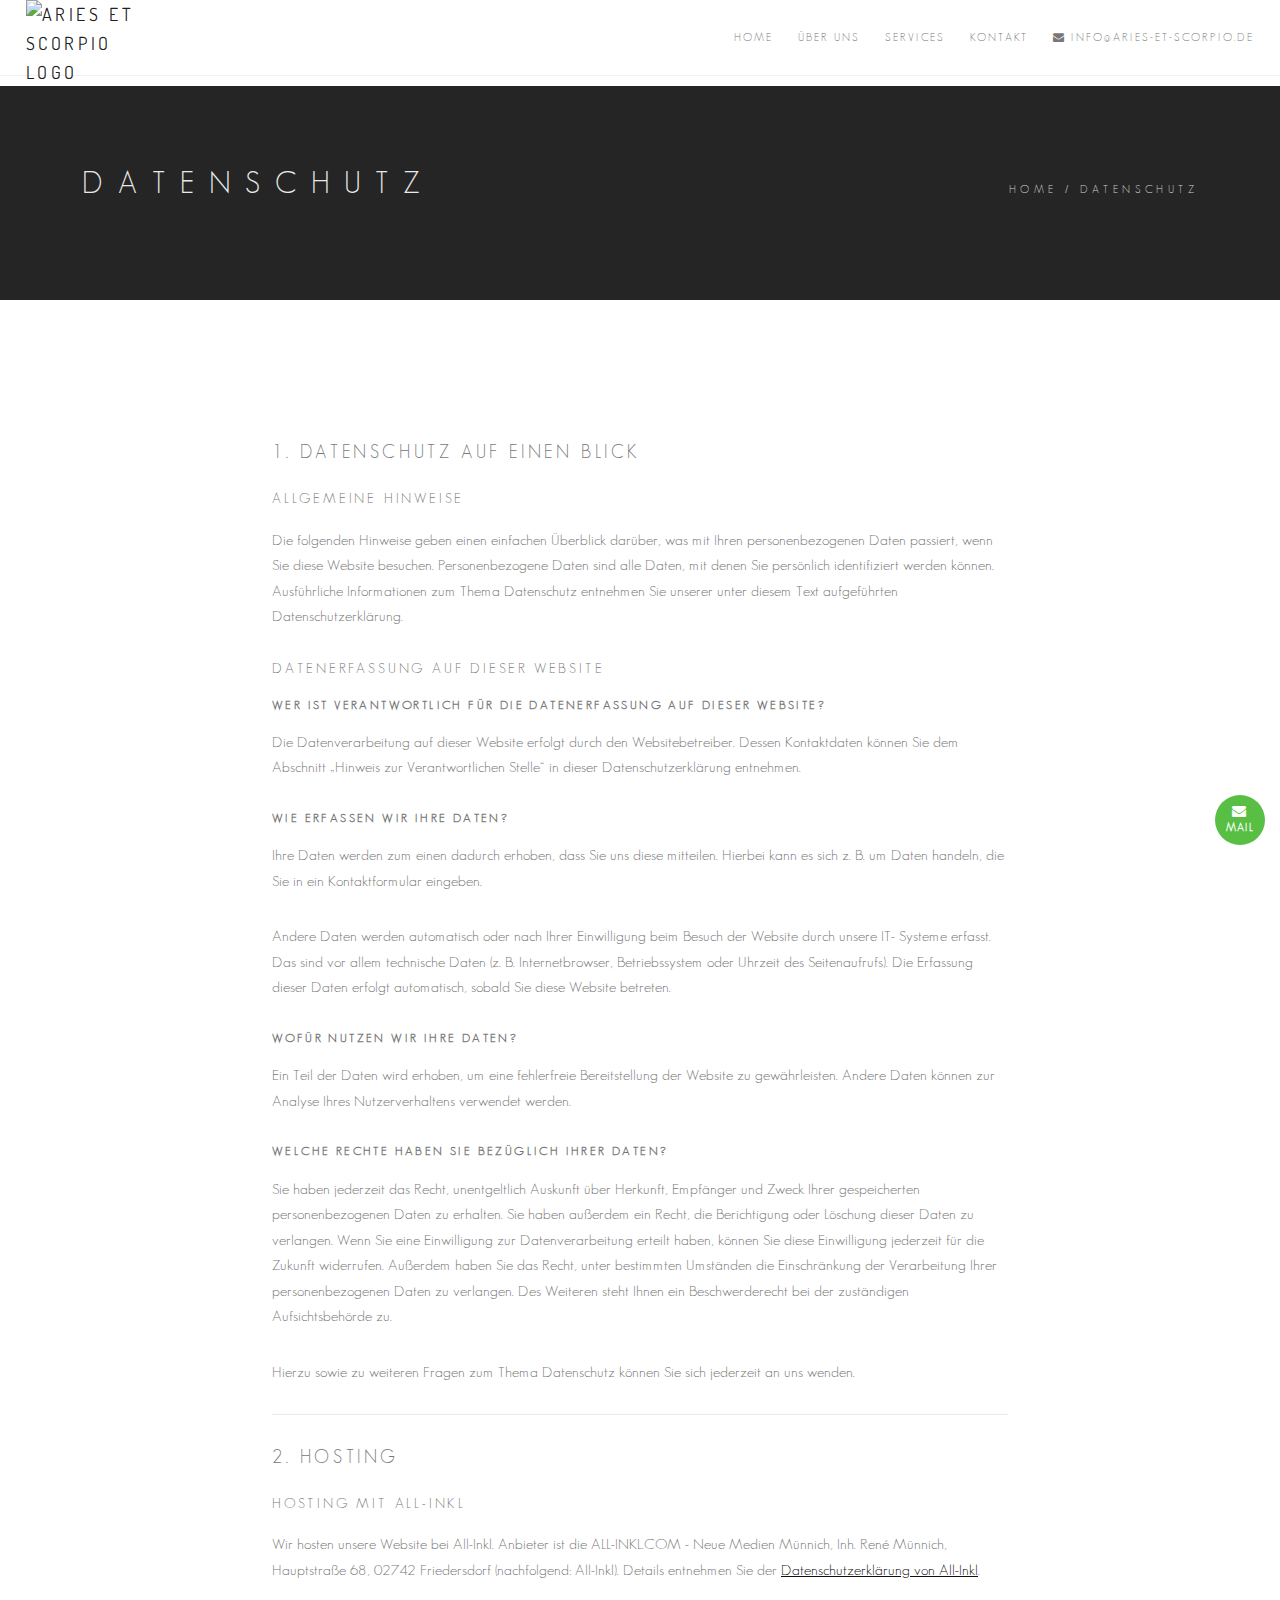
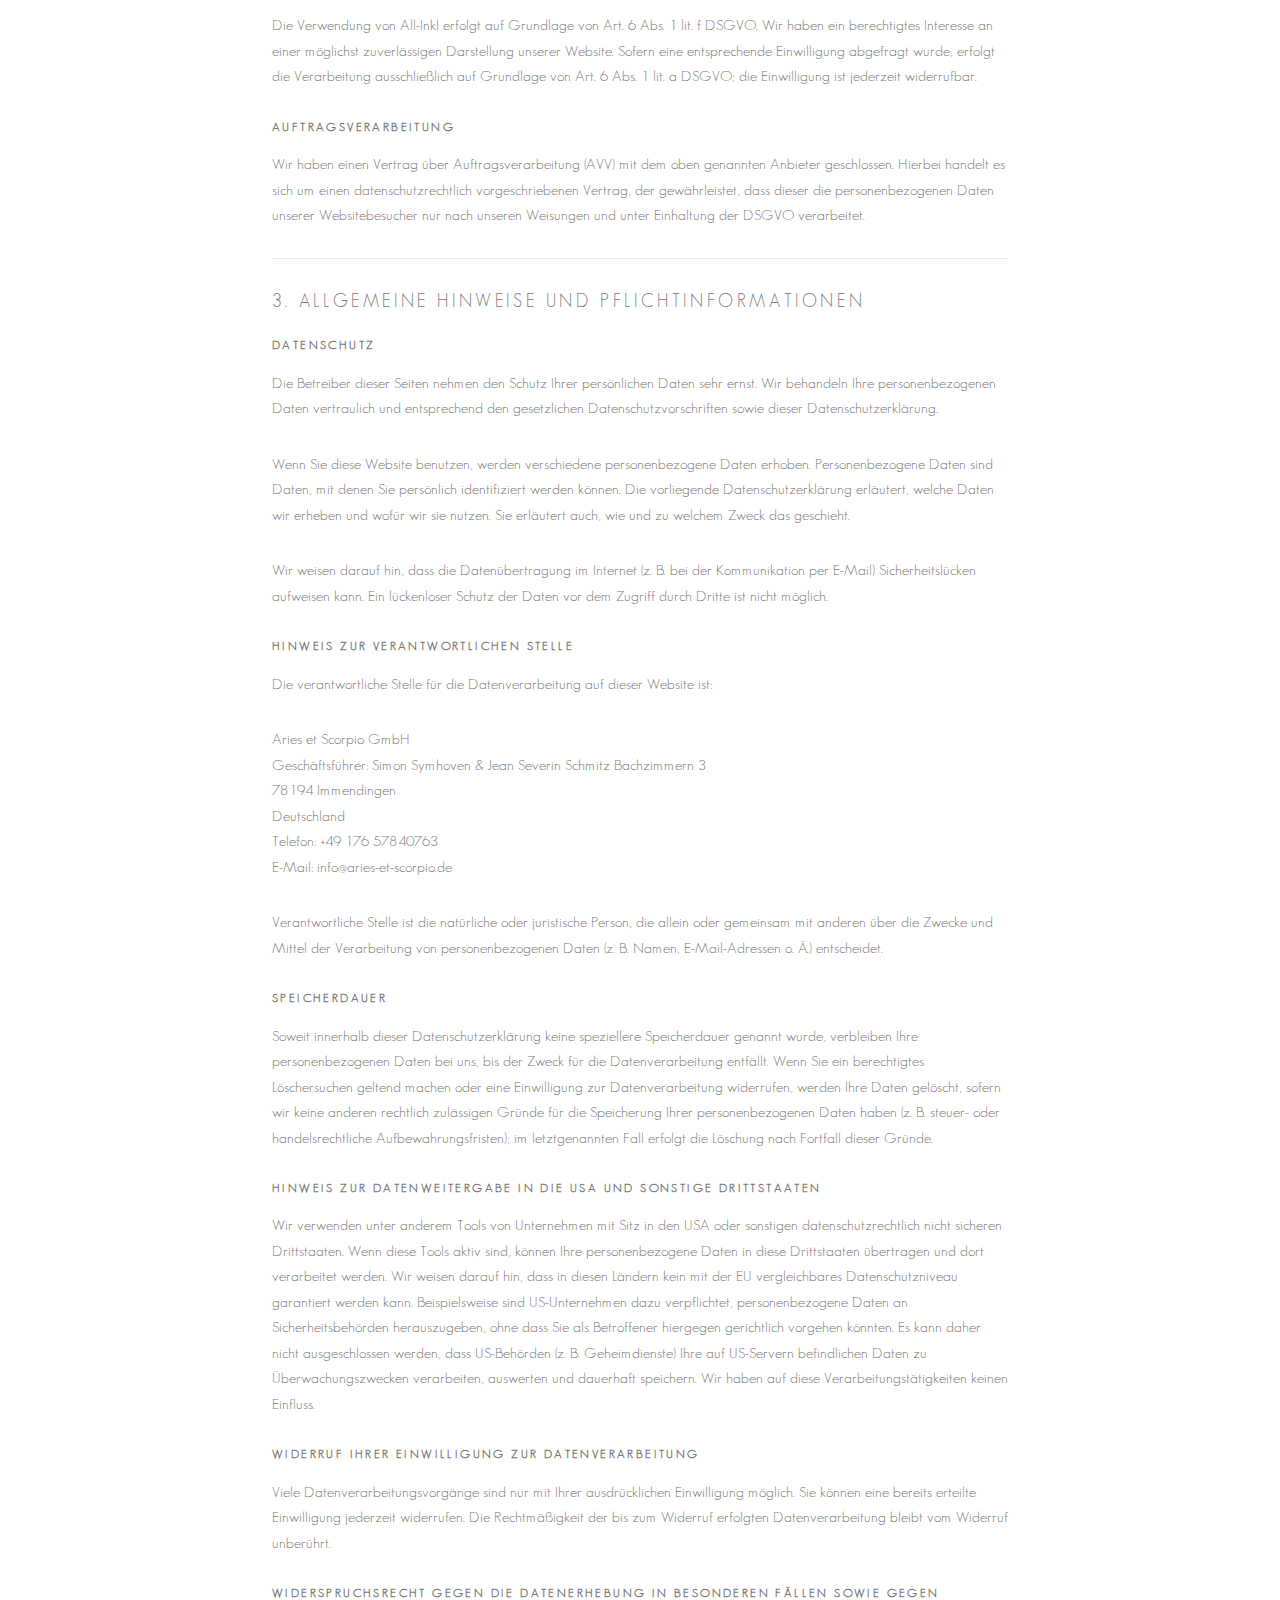
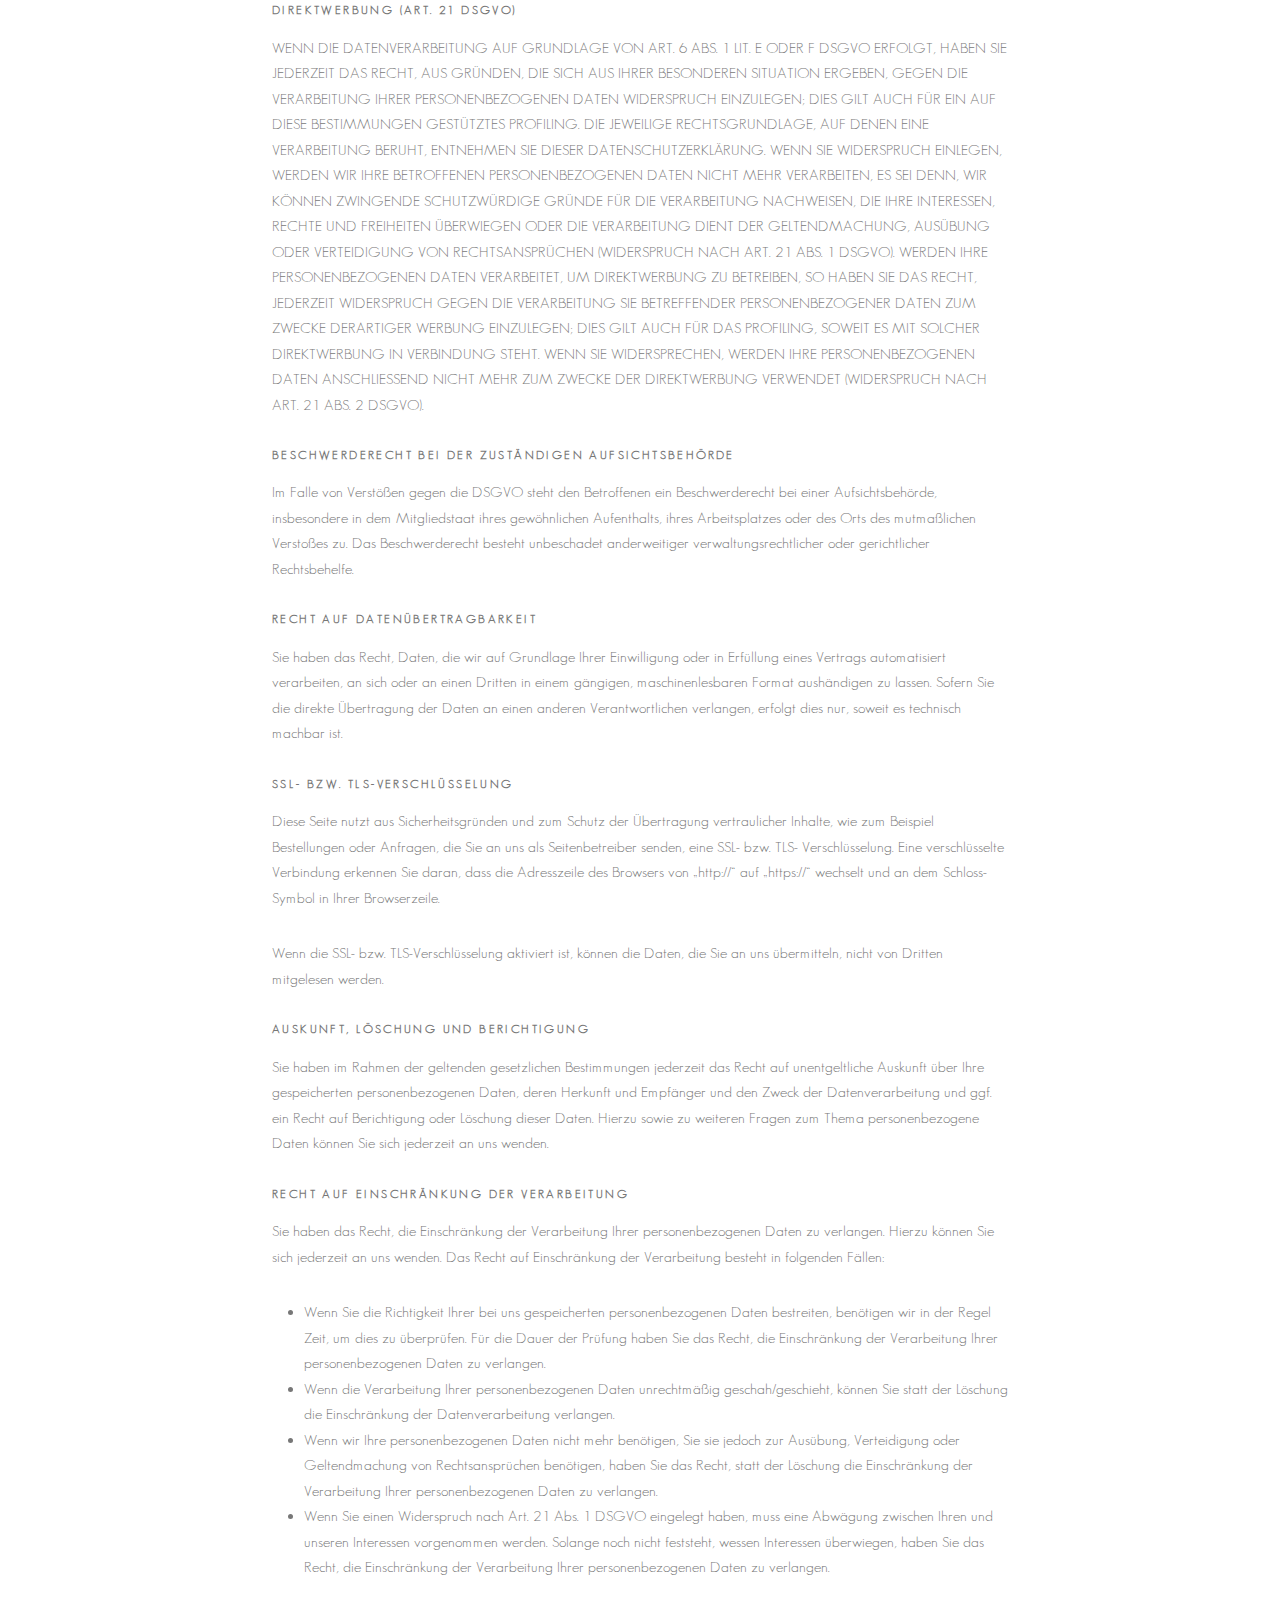
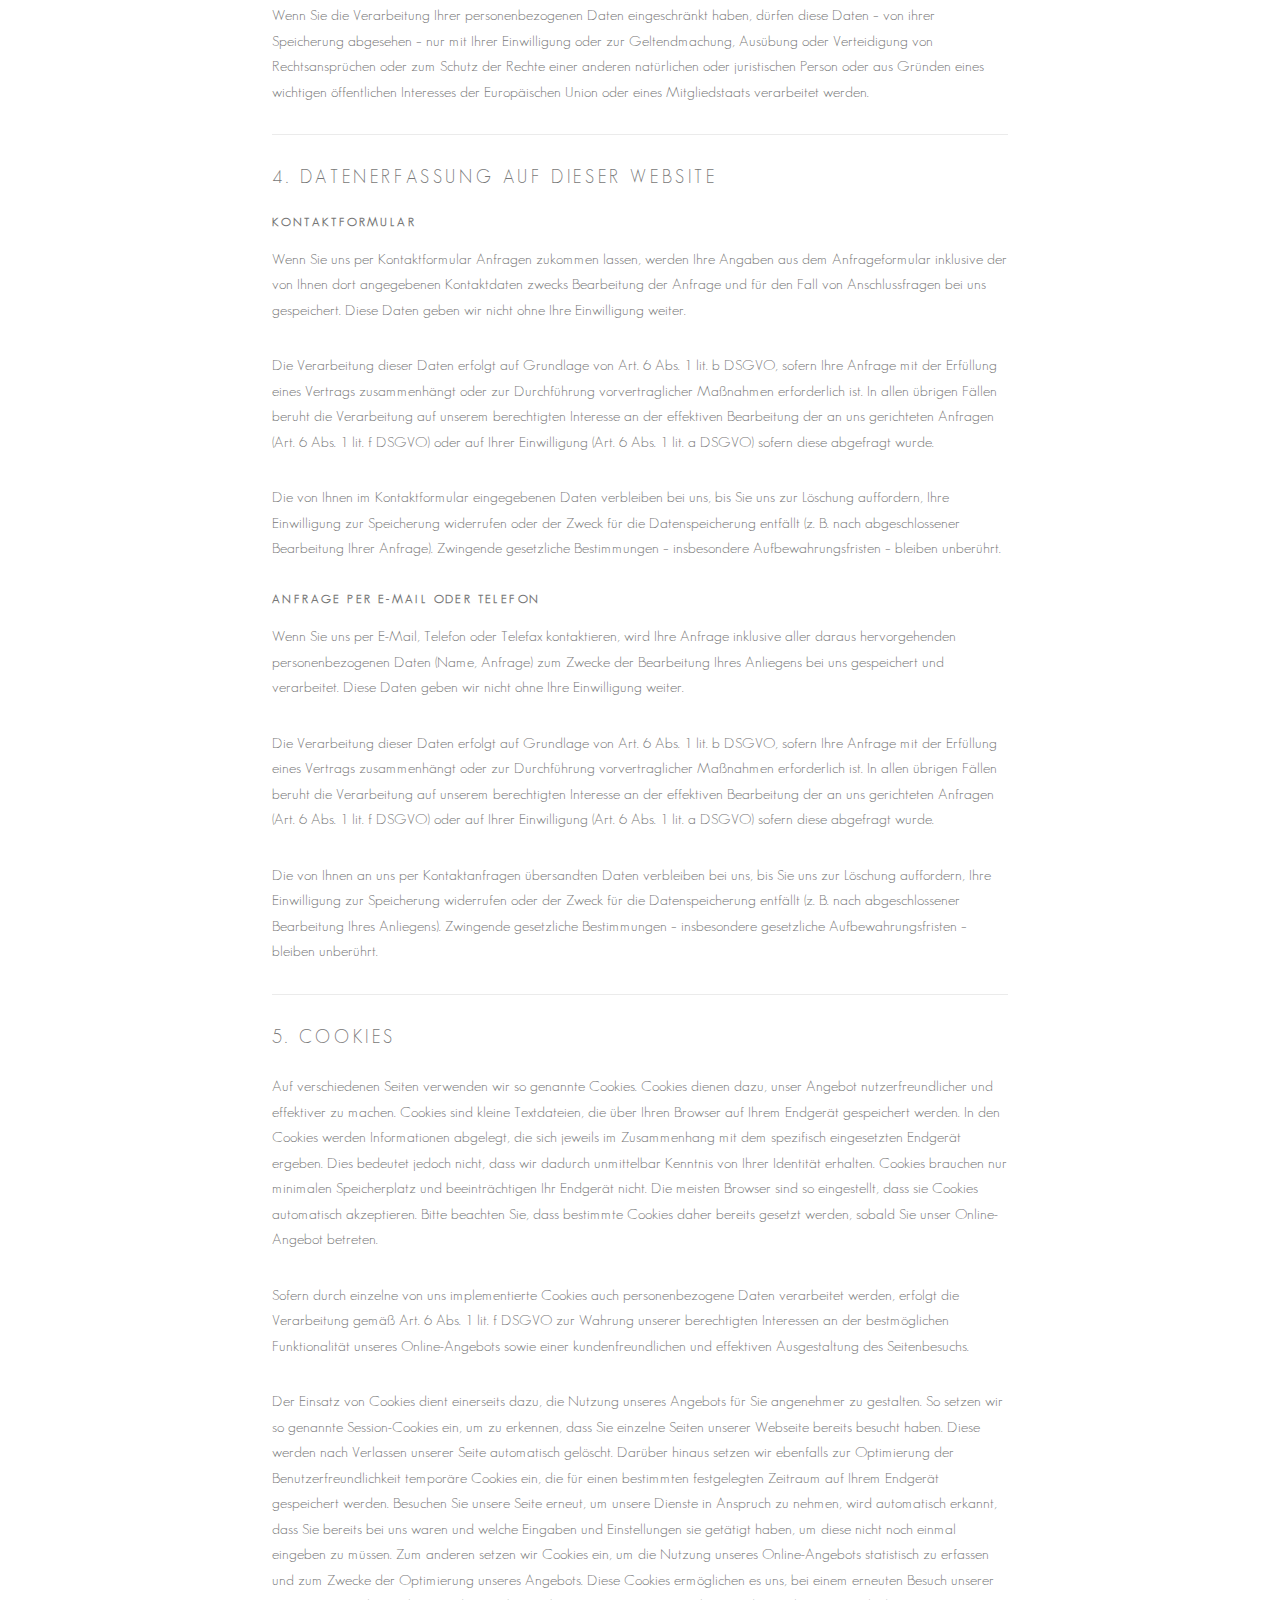
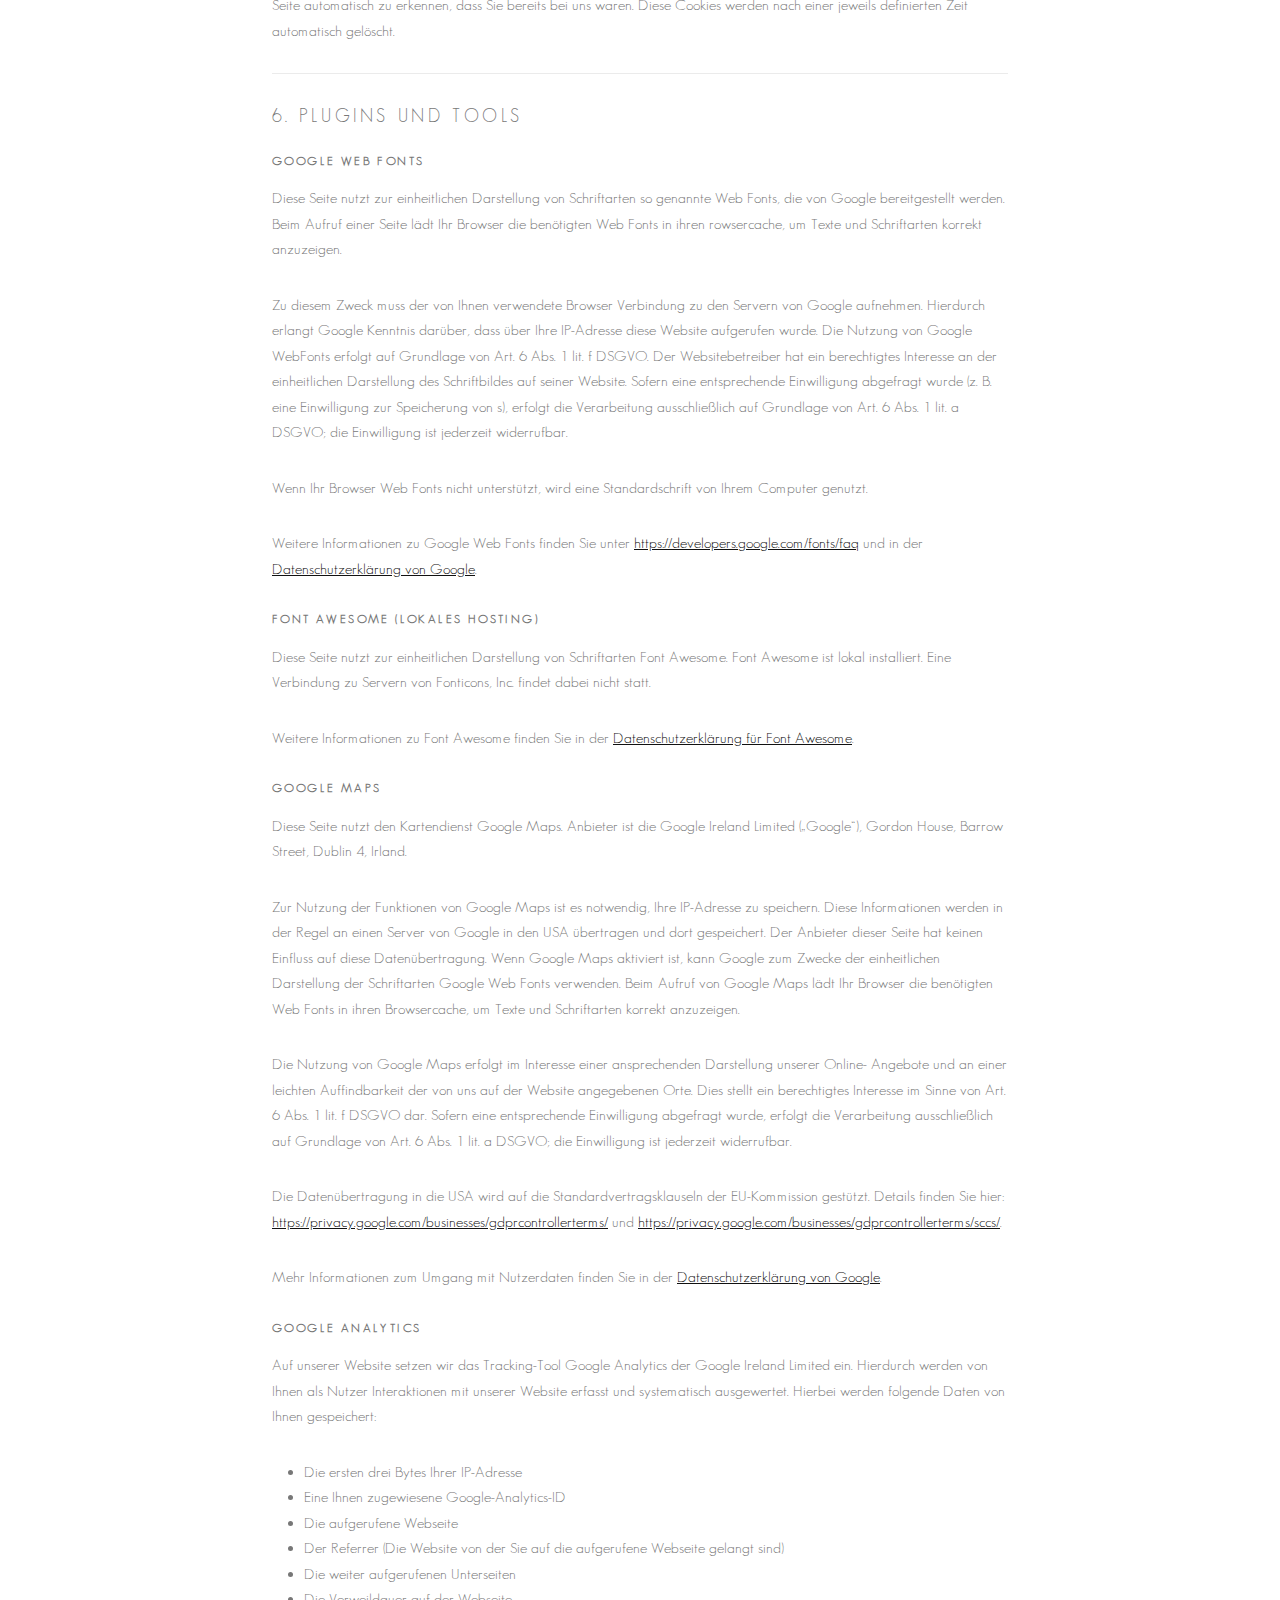
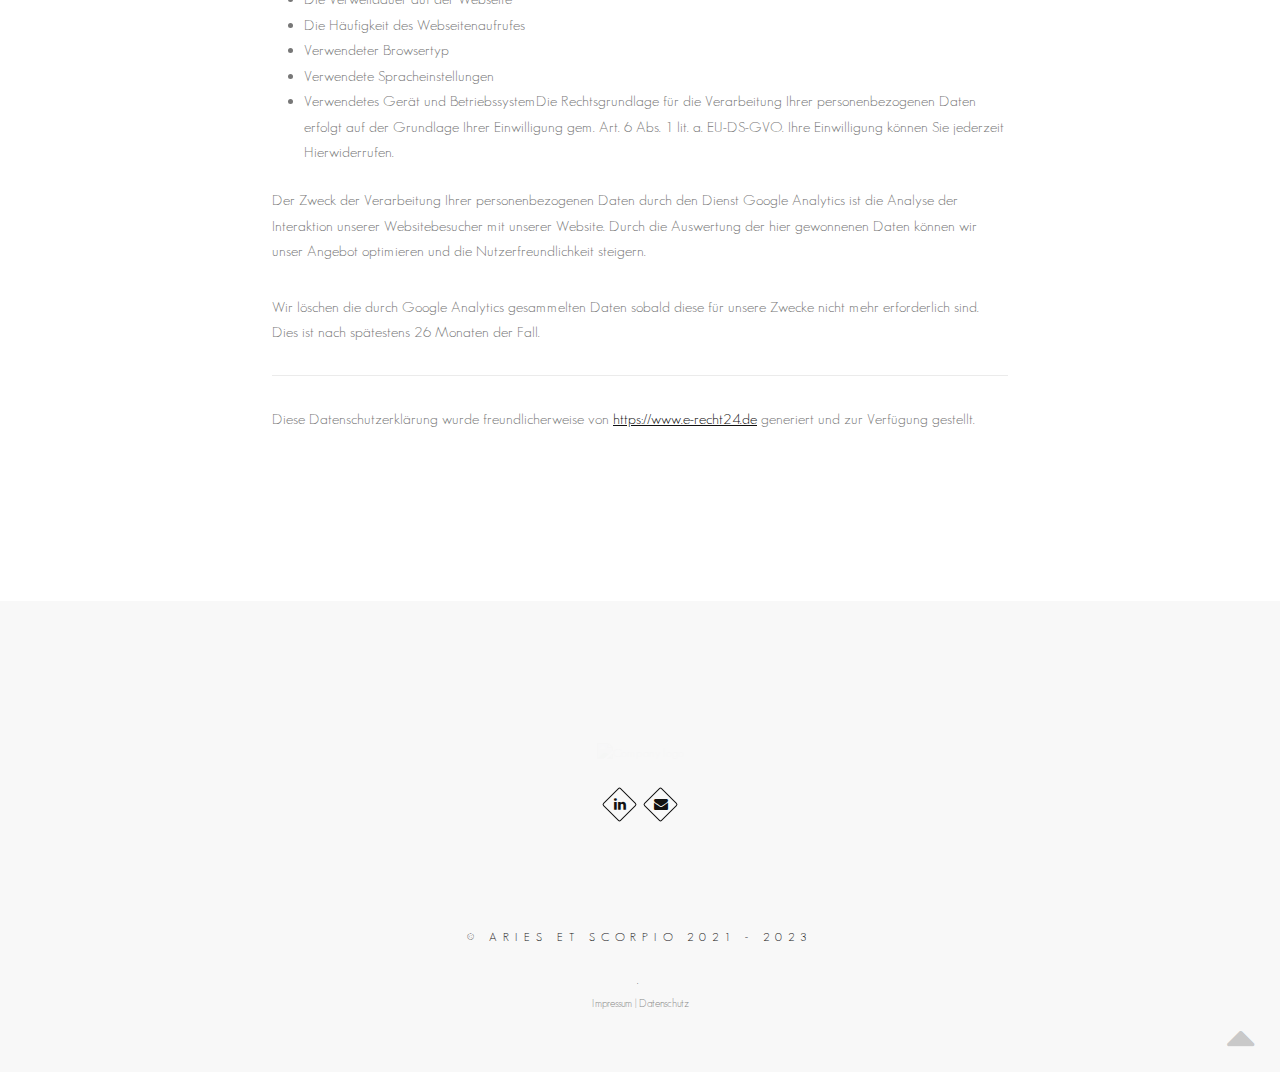
==== commit 581e8856: "update company name" ====
--- a/datenschutz.html
+++ b/datenschutz.html
@@ -4,7 +4,7 @@
 <html lang="de">
     <head>
         <script id="Cookiebot" src="https://consent.cookiebot.com/uc.js" data-cbid="ee2df76e-620a-40e7-b46b-7a411530a218" data-blockingmode="auto" type="text/javascript"></script>
-        <title>Aries et Scorpio UG (haftungsbeschränkt) | Datenschutz</title>
+        <title>Aries et Scorpio GmbH | Datenschutz</title>
         <meta name="description" content="Strukturiert und dennoch kreativ, fokussiert lösungsorientiert denkend, 
         sowie immer partnerschaftlich und stets verantwortungsbewusst. Das ist der Ansatz, 
         den wir bei Aries et Scorpio unseren Kunden bieten und unser Motto. Wir stellen uns 
@@ -19,7 +19,7 @@
         <link rel="shortcut icon" href="images/favicon.webp">
 
         <meta property="og:title"
-        content="Aries et Scorpio UG (haftungsbeschränkt) | Datenschutz" />
+        content="Aries et Scorpio GmbH | Datenschutz" />
         <!-- description shown in the actual shared post -->
         <meta property="og:description"
                 content="Strukturiert und dennoch kreativ, fokussiert lösungsorientiert denkend, 
@@ -205,7 +205,7 @@
                                     Die verantwortliche Stelle für die Datenverarbeitung auf dieser Website ist: 
                                 </p>
                                 <p>
-                                    Aries et Scorpio UG (haftungsbeschränkt) <br>
+                                    Aries et Scorpio GmbH <br>
                                     Geschäftsführer: Simon Symhoven & Jean Severin Schmitz Bachzimmern 3<br>
                                     78194 Immendingen<br>
                                     Deutschland<br>
@@ -424,7 +424,7 @@
                         
                         <!-- Copyright -->
                         <div class="footer-copy font-alt">
-                            <p>© Aries et Scorpio 2021</p>.
+                            <p>© Aries et Scorpio 2021 - 2023</p>.
                         </div>
                         <!-- End Copyright -->
                         
